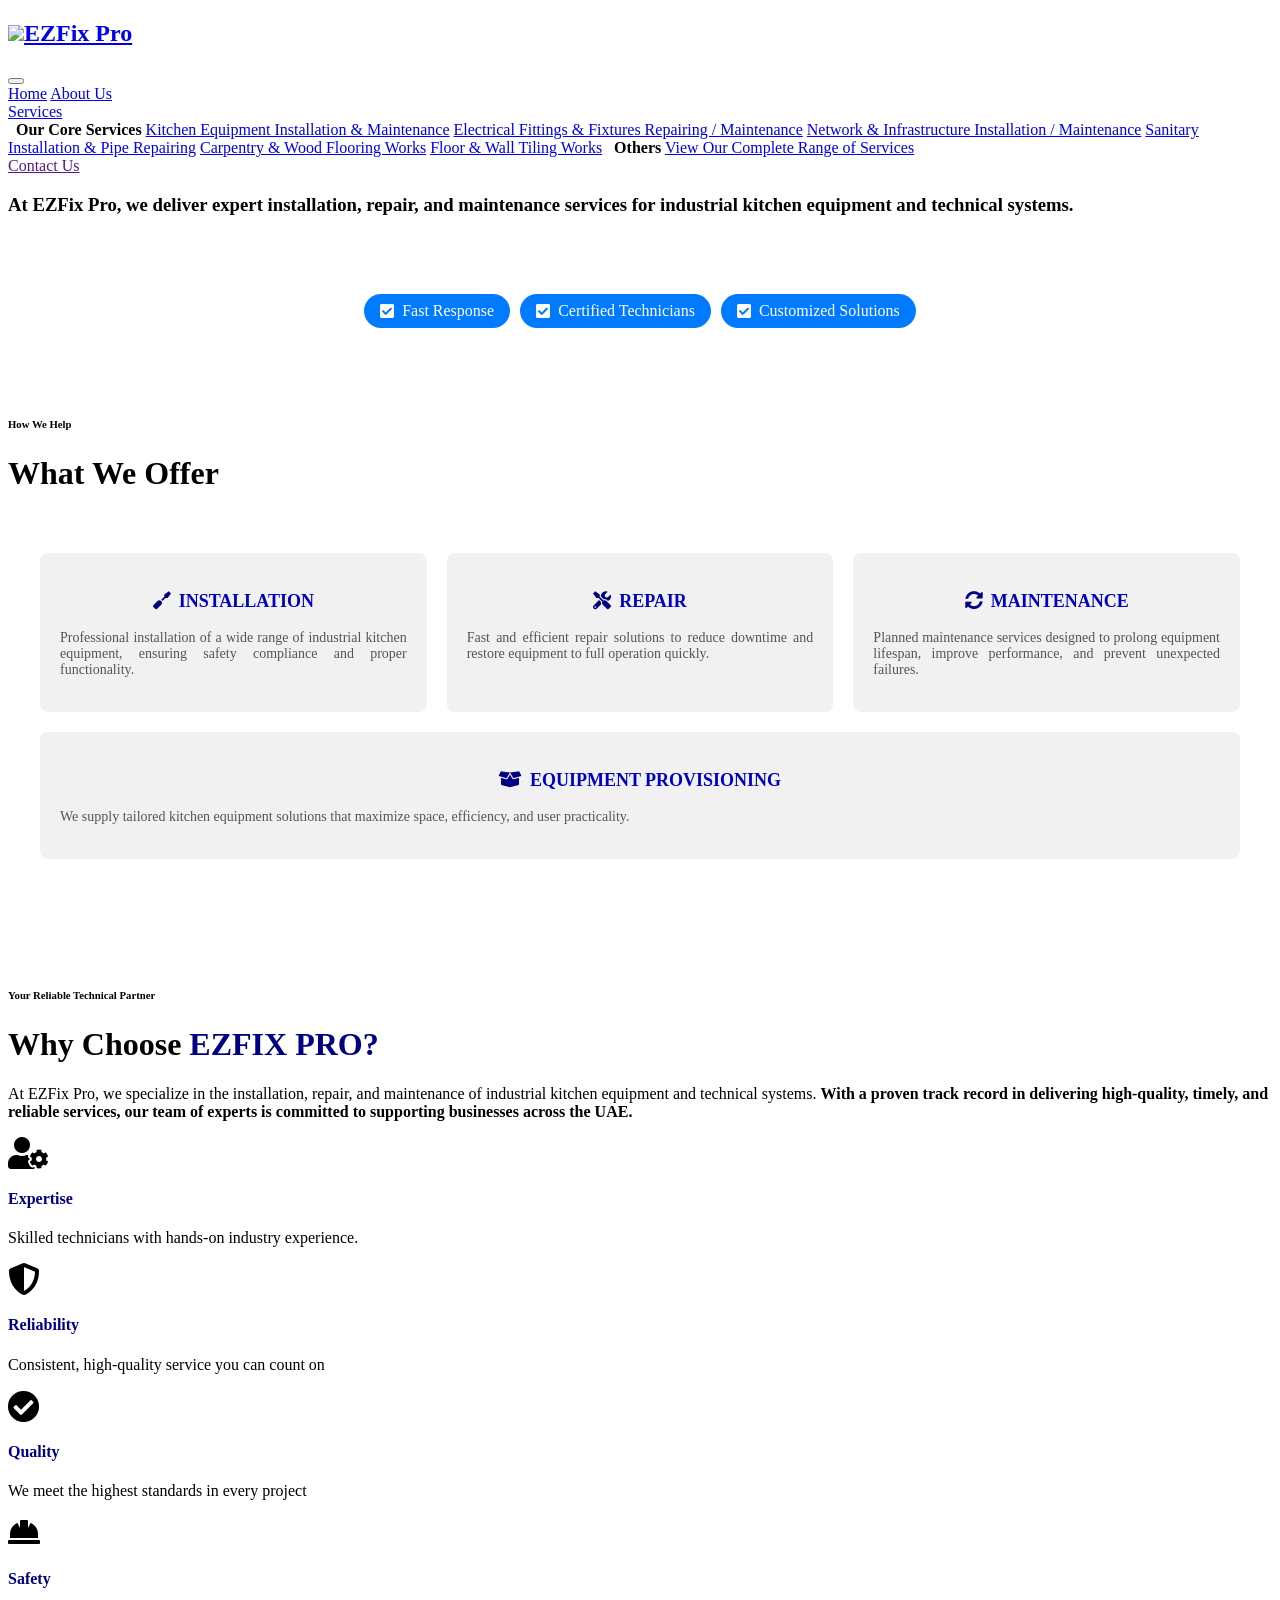
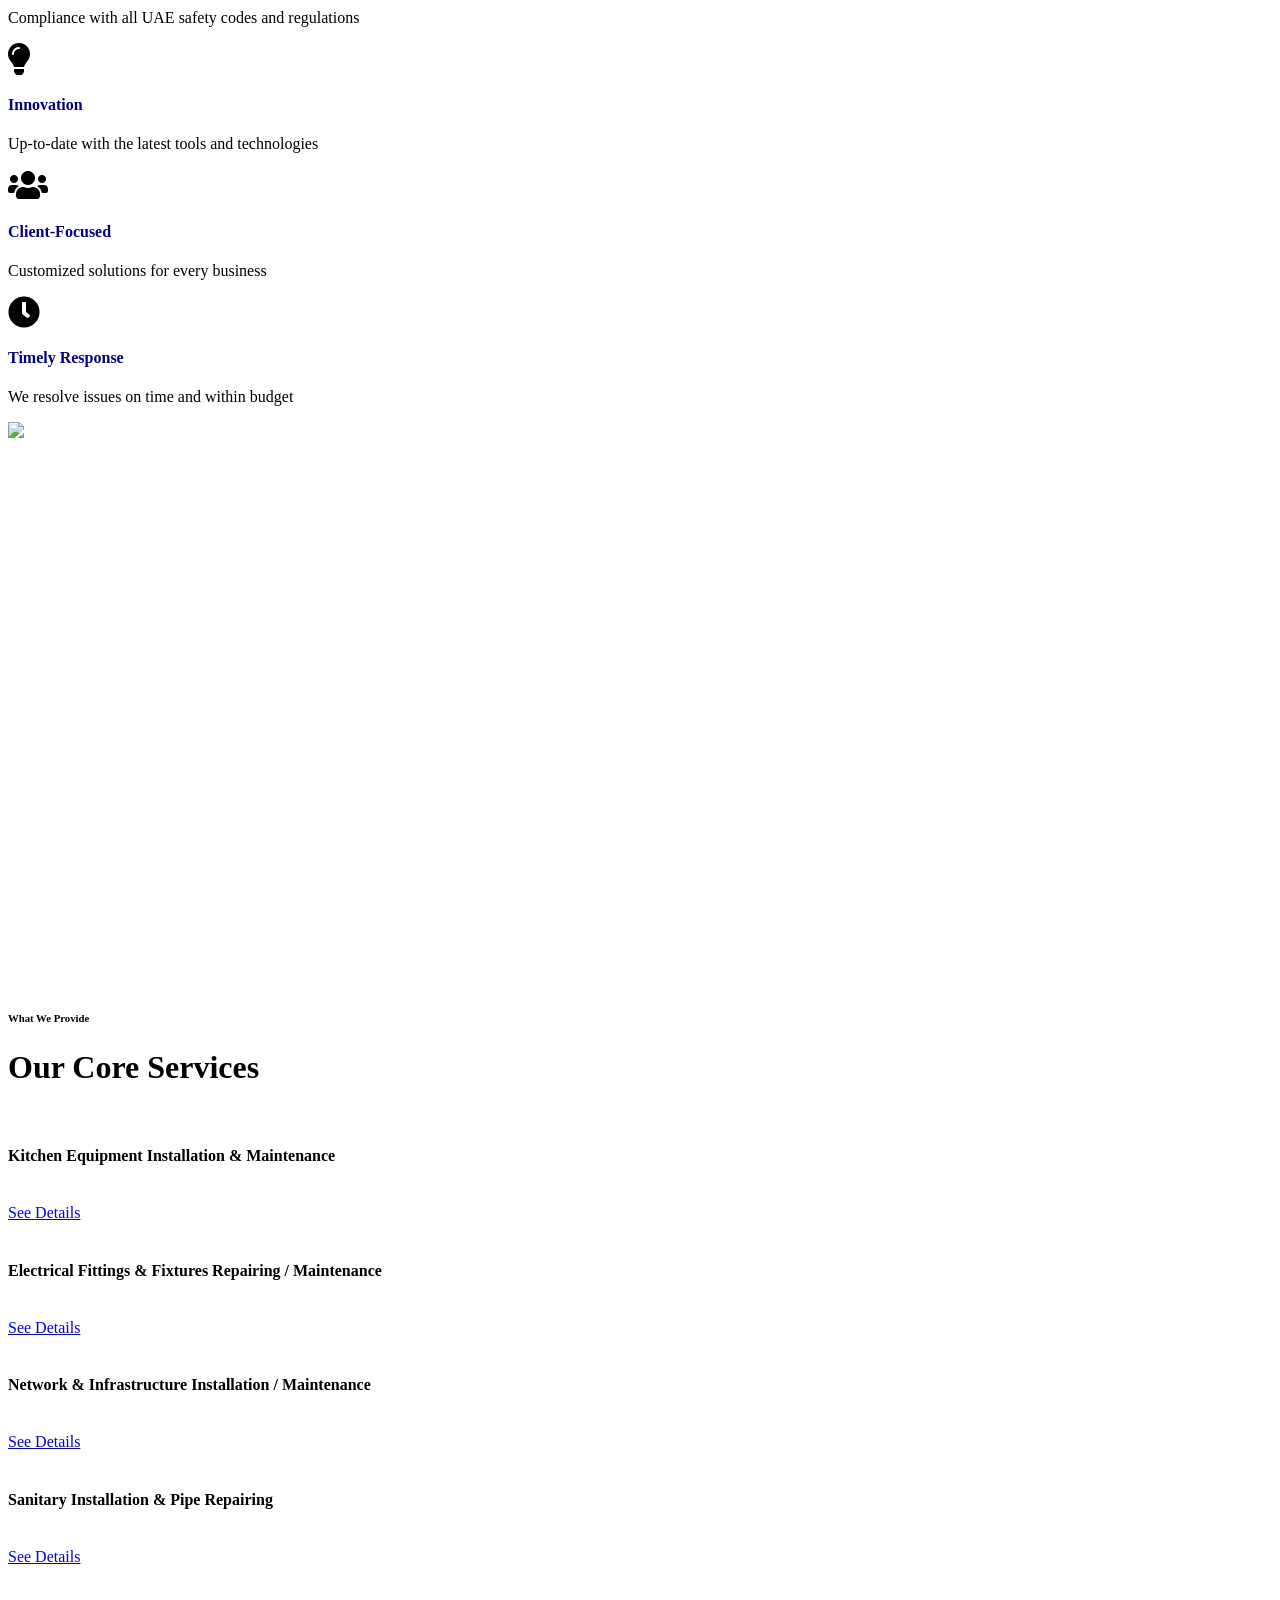
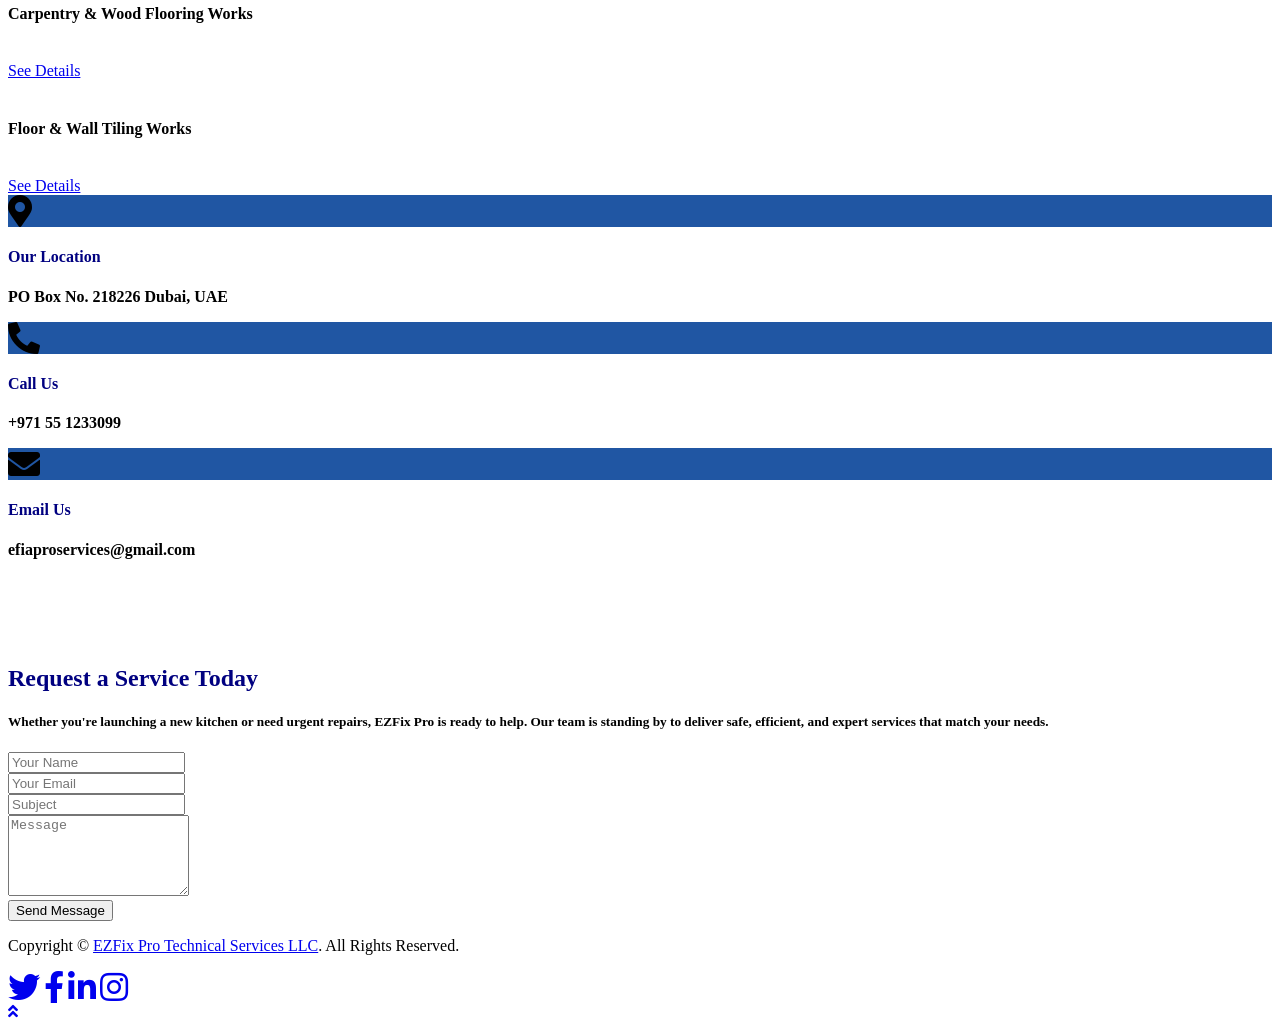
==== index.html @ 6a715186 "Add files via upload" ====
<!DOCTYPE html>
<html lang="en">

<head>
    <link rel="stylesheet" href="https://cdnjs.cloudflare.com/ajax/libs/font-awesome/6.5.0/css/all.min.css">

    <meta charset="utf-8">
    <title>EZFix Pro Technical Services LLC</title>
    <meta content="width=device-width, initial-scale=1.0" name="viewport">
    <meta content="Free HTML Templates" name="keywords">
    <meta content="Free HTML Templates" name="description">

    <!-- Favicon -->
    <link href="img/favicon.ico" rel="icon">

    <!-- Google Web Fonts -->
    <link rel="preconnect" href="https://fonts.gstatic.com">
    <link href="https://fonts.googleapis.com/css2?family=Jost:wght@500;600;700&family=Open+Sans:wght@400;600&display=swap" rel="stylesheet"> 

    <!-- Font Awesome -->
    <link href="https://cdnjs.cloudflare.com/ajax/libs/font-awesome/5.10.0/css/all.min.css" rel="stylesheet">

    <!-- Libraries Stylesheet -->
    <link href="lib/owlcarousel/assets/owl.carousel.min.css" rel="stylesheet">

    <!-- Customized Bootstrap Stylesheet -->
    <link href="css/style.css" rel="stylesheet">
</head>

<body>

   


    <!-- Navbar Start -->
    <div class="container-fluid p-0">
        <nav class="navbar navbar-expand-lg bg-white navbar-light py-3 py-lg-0 px-lg-5">
            <a href="index.html" class="navbar-brand ml-lg-3">
                <h1 class="m-0 text-uppercase text-primary"> <img src="img/logo.png" style="width:100px;"></i>EZFix Pro</h1>
            </a>
            <button type="button" class="navbar-toggler" data-toggle="collapse" data-target="#navbarCollapse">
                <span class="navbar-toggler-icon"></span>
            </button>
            <div class="collapse navbar-collapse justify-content-between px-lg-3" id="navbarCollapse">
                <div class="navbar-nav mx-auto py-0">
                    <a href="index.html" class="nav-item nav-link active">Home</a>
                    <a href="about.html" class="nav-item nav-link active">About Us</a>
                    <div class="nav-item dropdown">
                        <a href="service.html" class="nav-link dropdown-toggle" data-toggle="dropdown">Services</a>
                        <div class="dropdown-menu m-0">
                            <b>&nbsp; Our Core Services</b>
                           <a href="kitchen-maintenance.html" class="dropdown-item">Kitchen Equipment Installation & Maintenance</a>
                            <a href="electrical-maintenance.html" class="dropdown-item">Electrical Fittings & Fixtures Repairing / Maintenance</a>
                            <a href="network-maintenance.html" class="dropdown-item">Network & Infrastructure Installation / Maintenance</a>
                            <a href="sanitary-maintenance.html" class="dropdown-item">Sanitary Installation & Pipe Repairing</a>
                            <a href="carpentry-and-wood.html" class="dropdown-item">Carpentry & Wood Flooring Works</a>
                            <a href="floor-and-wall.html" class="dropdown-item">Floor & Wall Tiling Works</a>
                            <b>&nbsp; Others</b>
                            <a href="other-service.html" class="dropdown-item">View Our Complete Range of Services</a>
                        </div>
                    </div>
                </div>
                <a href="" class="btn btn-primary py-2 px-4 d-none d-lg-block" style="border-radius: 20px;">Contact Us</a>
            </div>
        </nav>
    </div>
    <!-- Navbar End -->


    <!-- Header Start -->
    <div class="jumbotron jumbotron-fluid position-relative overlay-bottom" style="margin-bottom: 90px;">
        <div class="container text-center my-5 py-5">
            <h3 class="text-white mt-4 mb-4" style="text-align: justify;">At EZFix Pro, we deliver expert installation, repair, and maintenance services for industrial kitchen equipment and technical systems.
            </h3>
            <h5 style="color:white; ">Trusted by businesses across the UAE for quality, safety, and efficiency. </h5><br>
            
            
   <!----CHECK BOXES------->             
     <div style="display: flex; flex-wrap: wrap; gap: 10px; justify-content: center;">
  <div style="background-color: #007BFF; color: white; border-radius: 20px; padding: 8px 16px; display: flex; align-items: center;">
    <i class="fa fa-check-square text-white" style="margin-right: 8px;"></i> Fast Response
  </div>

  <div style="background-color: #007BFF; color: white; border-radius: 20px; padding: 8px 16px; display: flex; align-items: center;">
    <i class="fa fa-check-square text-white" style="margin-right: 8px;"></i> Certified Technicians
  </div>

  <div style="background-color: #007BFF; color: white; border-radius: 20px; padding: 8px 16px; display: flex; align-items: center;">
    <i class="fa fa-check-square text-white" style="margin-right: 8px;"></i> Customized Solutions
  </div>
</div>

           
        </div>
    </div>
    <!-- Header End -->


    <div class="row mx-0 justify-content-center pt-5">
        <div class="col-lg-6">
            <div class="section-title text-center position-relative mb-4">
                <h6 class="d-inline-block position-relative text-secondary text-uppercase pb-2">How We Help



                </h6>
                <h1 class="display-4">What We Offer
                </h1>
            </div>
        </div>
    </div>

    <!-- INSERTED STYLE FOR SECTION -->
    
    <style>
        .service-section {
          padding: 40px 20px;
        }
      
        .service-container {
          display: flex;
          flex-wrap: wrap;
          justify-content: space-between;
          gap: 20px;
          max-width: 1200px;
          margin: 0 auto;
        }
      
        .service-card {
          background: #fff;
          border-radius: 8px;
          padding: 20px;
          text-align: center;
          flex: 1 1 calc(100% - 40px); /* 1-column by default */
        }
      
        .service-card img {
          width: 100%;
          height: auto;
          margin-bottom: 15px;
        }
      
        .service-card h3 {
          font-size: 18px;
          color: #333;
        }
      
        .service-card p {
          font-size: 14px;
          color: #555;
        }
      
        /* Medium screens: 2 per row */
        @media (min-width: 600px) {
          .service-card {
            flex: 1 1 calc(50% - 20px);
          }
        }
      
        /* Large screens: 4 per row */
        @media (min-width: 992px) {
          .service-card {
            flex: 1 1 calc(25% - 20px);
          }
        }
      </style>
          <!-- INSERTED STYLE FOR SECTION END -->
      
      <section class="service-section">
        <div class="service-container">
      
          <!-- Card 1 -->
          <div class="service-card" style="background-color: #f1f1f1">
            <h3 style="color:#0000bf"><i class="fas fa-screwdriver" style="margin-right: 8px; color: navy"></i>INSTALLATION</h3>
    
            <p  style="text-align: justify;">Professional installation of a wide range of industrial kitchen equipment, ensuring safety compliance and proper functionality.</p>
          </div>
      
          <!-- Card 2 -->
          <div class="service-card" style="background-color: #f1f1f1">
           
            <h3 style="color:#0000bf"><i class="fas fa-screwdriver-wrench" style="margin-right: 8px; color: navy;"></i>REPAIR</h3>
            <p  style="text-align: justify;">Fast and efficient repair solutions to reduce downtime and restore equipment to full operation quickly.</p>
          </div>
      
          <!-- Card 3 -->
          <div class="service-card" style="background-color: #f1f1f1">
           
            <h3 style="color:#0000bf"><i class="fas fa-sync-alt" style="margin-right: 8px; color: navy;"></i>MAINTENANCE</h3>
            <p  style="text-align: justify;">Planned maintenance services designed to prolong equipment lifespan, improve performance, and prevent unexpected failures.</p>
          </div>
      
          <!-- Card 4 -->
           <div class="service-card" style="background-color: #f1f1f1">
           
            <h3 style="color:#0000bf"><i class="fas fa-box-open" style="margin-right: 8px; color: navy;"></i>EQUIPMENT PROVISIONING</h3>
            <p  style="text-align: justify;">We supply tailored kitchen equipment solutions that maximize space, efficiency, and user practicality.</p>
          </div>
      
        </div>
      </section>
      



    <!-- WHY US -->
    <div class="container-fluid bg-image" style="margin: 90px 0;">
        <div class="container">
            <div class="row">
                <div class="col-lg-7 my-5 pt-5 pb-lg-5">
                    <div class="section-title position-relative mb-4">
                        <h6 class="d-inline-block position-relative text-secondary text-uppercase pb-2">Your Reliable Technical Partner                        </h6>
                        <h1 >Why Choose <span style="color:navy;">EZFIX PRO?</span></h1>
                    </div>
                    <p class="mb-4 pb-2">At EZFix Pro, we specialize in the installation, repair, and maintenance of industrial kitchen equipment and technical systems. <b> With a proven track record in delivering high-quality, timely, and reliable services, our team of experts is committed to supporting businesses across the UAE.</b></p>
                         <!-----WHY CHOOSE US---!-->
                    
                    <div class="d-flex mb-3">
                        <div class="btn-icon bg-primary mr-4">
                            <i class="fa fa-2x fa-user-cog text-white"></i>
                        </div>
                        <div class="mt-n1">
                            <h4 style="color:navy">Expertise</h4>
                            <p>Skilled technicians with hands-on industry experience.</p>
                        </div>
                    </div>
                    
                   
                      <!-----WHY CHOOSE US---!-->
                    
                      <div class="d-flex mb-3">
                        <div class="btn-icon bg-primary mr-4">
                            <i class="fa fa-2x fa-shield-alt text-white"></i>
                        </div>
                        <div class="mt-n1">
                            <h4 style="color:navy">Reliability</h4>
                            <p>Consistent, high-quality service you can count on</p>
                        </div>
                    </div>
                      <!-----WHY CHOOSE US---!-->
                    
                      <div class="d-flex mb-3">
                        <div class="btn-icon bg-primary mr-4">
                            <i class="fa fa-2x fa-check-circle	 text-white"></i>
                        </div>
                        <div class="mt-n1">
                            <h4 style="color:navy">Quality</h4>
                            <p>We meet the highest standards in every project</p>
                        </div>
                    </div>
                    
                      <!-----WHY CHOOSE US---!-->
                    
                      <div class="d-flex mb-3">
                        <div class="btn-icon bg-primary mr-4">
                            <i class="fa fa-2x fa-hard-hat	text-white"></i>
                        </div>
                        <div class="mt-n1">
                            <h4 style="color:navy">Safety</h4>
                            <p>Compliance with all UAE safety codes and regulations</p>
                        </div>
                    </div>
                      <!-----WHY CHOOSE US---!-->
                
                    
                      <div class="d-flex mb-3">
                        <div class="btn-icon bg-primary mr-4">
                            <i class="fa fa-2x fa-lightbulb	 text-white"></i>
                        </div>
                        <div class="mt-n1">
                            <h4 style="color:navy">Innovation</h4>
                            <p>Up-to-date with the latest tools and technologies</p>
                        </div>
                    </div>
                    
                      <!-----WHY CHOOSE US---!-->
                    
                      <div class="d-flex mb-3">
                        <div class="btn-icon bg-primary mr-4">
                            <i class="fa fa-2x fa-users text-white"></i>
                        </div>
                        <div class="mt-n1">
                            <h4 style="color:navy">Client-Focused</h4>
                            <p>Customized solutions for every business</p>
                        </div>
                    </div>
                    
                   
                      <!-----WHY CHOOSE US---!-->
                    
                      <div class="d-flex mb-3">
                        <div class="btn-icon bg-primary mr-4">
                            <i class="fa fa-2x fa-clock text-white"></i>
                        </div>
                        <div class="mt-n1">
                            <h4 style="color:navy">Timely Response</h4>
                            <p>We resolve issues on time and within budget</p>
                        </div>
                    </div>
                    
                   
                   
                  
                </div>
                <div class="col-lg-5" style="min-height: 500px;">
                    <div class="position-relative h-100">
                        <img class="position-absolute w-100 h-100" src="img/feature.jpg" style="object-fit: cover;">
                    </div>
                </div>
            </div>
        </div>
    </div>
    <!-- WHY US END -->




 

    <!-- Courses Start -->
    <div class="container-fluid px-0 py-5">
        <div class="row mx-0 justify-content-center pt-5">
            <div class="col-lg-6">
               <div class="section-title text-center position-relative mb-4">
                <h6 class="d-inline-block position-relative text-secondary text-uppercase pb-2">What We Provide


                </h6>
                    <h1 class="display-4">Our Core Services
                    </h1>
                </div>
            </div>
        </div>
        <div class="owl-carousel courses-carousel">
 <!----WHAT WE OFFER-->
            <div class="courses-item position-relative">
                <img class="img-fluid" src="img/service-kitchen.png" alt="">
                <div class="courses-text">
                    <h4 class="text-center text-white px-3">Kitchen Equipment Installation & Maintenance<br><br></h4>
                   
                    <div class="w-100 bg-white text-center p-4" >
                        <a class="btn btn-primary" href="detail.html">See Details</a>
                    </div>
                </div>
            </div>
 <!----WHAT WE OFFER-->
            <div class="courses-item position-relative">
                <img class="img-fluid" src="img/service-electric.png" alt="">
                <div class="courses-text">
                    <h4 class="text-center text-white px-3">Electrical Fittings & Fixtures Repairing / Maintenance <br><br></h4>
                    
                    <div class="w-100 bg-white text-center p-4" >
                        <a class="btn btn-primary" href="detail.html">See Details</a>
                    </div>
                </div>
            </div>
 <!----WHAT WE OFFER-->
            <div class="courses-item position-relative">
                <img class="img-fluid" src="img/service-network.png" alt="">
                <div class="courses-text">
                    <h4 class="text-center text-white px-3">Network & Infrastructure Installation / Maintenance<br><br></h4>
                    <div class="w-100 bg-white text-center p-4" >
                        <a class="btn btn-primary" href="detail.html">See Details</a>
                    </div>
                </div>
            </div>
 <!----WHAT WE OFFER-->
            <div class="courses-item position-relative">
                <img class="img-fluid" src="img/service-pipe.png" alt="">
                <div class="courses-text">
                    <h4 class="text-center text-white px-3">Sanitary Installation & Pipe Repairing <br><br></h4>
                    <div class="w-100 bg-white text-center p-4" >
                        <a class="btn btn-primary" href="detail.html">See Details</a>
                    </div>
                </div>
            </div>
 <!----WHAT WE OFFER-->
            <div class="courses-item position-relative">
                <img class="img-fluid" src="img/service-wood.png" alt="">
                <div class="courses-text">
                    <h4 class="text-center text-white px-3">Carpentry & Wood Flooring Works <br><br></h4>
                    <div class="w-100 bg-white text-center p-4" >
                        <a class="btn btn-primary" href="detail.html">See Details</a>
                    </div>
                </div>
            </div>
 <!----WHAT WE OFFER-->
            <div class="courses-item position-relative">
                <img class="img-fluid" src="img/service-tiles.png" alt="">
                <div class="courses-text">
                    <h4 class="text-center text-white px-3">Floor & Wall Tiling Works <br><br></h4>
                    <div class="w-100 bg-white text-center p-4" >
                        <a class="btn btn-primary" href="detail.html">See Details</a>
                    </div>
                </div>
            </div>
        </div>

       
    </div>
    <!-- Courses End -->





    <!-- Contact Start -->
    <div class="container-fluid py-5">

        


        <div class="container py-5">

            
            <div class="row align-items-center">
                <div class="col-lg-5 mb-5 mb-lg-0">
                    <div class="bg-light d-flex flex-column justify-content-center px-5" style="height: 450px;">
                        <div class="d-flex align-items-center mb-5">
                            <div class="btn-icon mr-4" style="background-color:#2056a3">
                                <i class="fa fa-2x fa-map-marker-alt text-white"></i>
                            </div>
                            <div class="mt-n1">
                                <h4 style="color:navy">Our Location</h4>
                             
                                  <p class="m-0" style="color:black"><b>PO Box No. 218226 Dubai, UAE</b></p>

                        
                            </div>
                        </div>
                        <div class="d-flex align-items-center mb-5">
                            <div class="btn-icon  mr-4" style="background-color:#2056a3">
                                <i class="fa fa-2x fa-phone-alt text-white"></i>
                            </div>
                            <div class="mt-n1">
                                <h4 style="color:navy">Call Us</h4>
                                <p class="m-0" style="color:black"><b>+971 55 1233099</b></p>
                            </div>
                        </div>
                        <div class="d-flex align-items-center">
                            <div class="btn-icon  mr-4" style="background-color:#2056a3">
                                <i class="fa fa-2x fa-envelope text-white"></i>
                            </div>
                            <div class="mt-n1">
                                <h4 style="color:navy">Email Us</h4>
                                <p class="m-0" style="color:black"><b>efiaproservices@gmail.com</b></p>
                               
                            </div>
                        </div>
                    </div>
                </div>

                    
                

                <div class="col-lg-7">
                    <div class="section-title position-relative mb-4">
                       
                        <h2 style="color:navy">Request a Service Today</h2>
                         <h5>Whether you're launching a new kitchen or need urgent repairs, EZFix Pro is ready to help. Our team is standing by to deliver safe, efficient, and expert services that match your needs.</h5>
                    </div>
                    <div class="contact-form">
                        <form>
                            <div class="row">
                                <div class="col-6 form-group">
                                    <input type="text" class="form-control border-top-0 border-right-0 border-left-0 p-0" placeholder="Your Name" required="required">
                                </div>
                                <div class="col-6 form-group">
                                    <input type="email" class="form-control border-top-0 border-right-0 border-left-0 p-0" placeholder="Your Email" required="required">
                                </div>
                            </div>
                            <div class="form-group">
                                <input type="text" class="form-control border-top-0 border-right-0 border-left-0 p-0" placeholder="Subject" required="required">
                            </div>
                            <div class="form-group">
                                <textarea class="form-control border-top-0 border-right-0 border-left-0 p-0" rows="5" placeholder="Message" required="required"></textarea>
                            </div>
                            <div>
                                <button class="btn btn-primary py-3 px-5" type="submit">Send Message</button>
                            </div>
                        </form>
                    </div>
                </div>
            </div>
        </div>
    </div>
    <!-- Contact End -->

    <div class="container-fluid bg-dark text-white-50 border-top py-4" style="border-color: rgba(256, 256, 256, .1) !important;">
        <div class="container">
            <div class="row">
                <div class="col-md-6 text-center text-md-left mb-3 mb-md-0">
                    <p class="m-0">Copyright &copy; <a class="text-white" href="#">EZFix Pro Technical Services LLC</a>. All Rights Reserved.
                    </p>
                </div>
                <div class="col-md-6 text-center text-md-right">
                
                        <a class="text-white mr-4" href="#"><i class="fab fa-2x fa-twitter"></i></a>
                        <a class="text-white mr-4" href="#"><i class="fab fa-2x fa-facebook-f"></i></a>
                        <a class="text-white mr-4" href="#"><i class="fab fa-2x fa-linkedin-in"></i></a>
                        <a class="text-white" href="#"><i class="fab fa-2x fa-instagram"></i></a>
                    </div>
                </div>
            </div>
        </div>
    </div>
    
    <!-- Back to Top -->
    <a href="#" class="btn btn-lg btn-primary rounded-0 btn-lg-square back-to-top"><i class="fa fa-angle-double-up"></i></a>


    <!-- JavaScript Libraries -->
    <script src="https://code.jquery.com/jquery-3.4.1.min.js"></script>
    <script src="https://stackpath.bootstrapcdn.com/bootstrap/4.4.1/js/bootstrap.bundle.min.js"></script>
    <script src="lib/easing/easing.min.js"></script>
    <script src="lib/waypoints/waypoints.min.js"></script>
    <script src="lib/counterup/counterup.min.js"></script>
    <script src="lib/owlcarousel/owl.carousel.min.js"></script>

    <!-- Template Javascript -->
    <script src="js/main.js"></script>
</body>

</html>
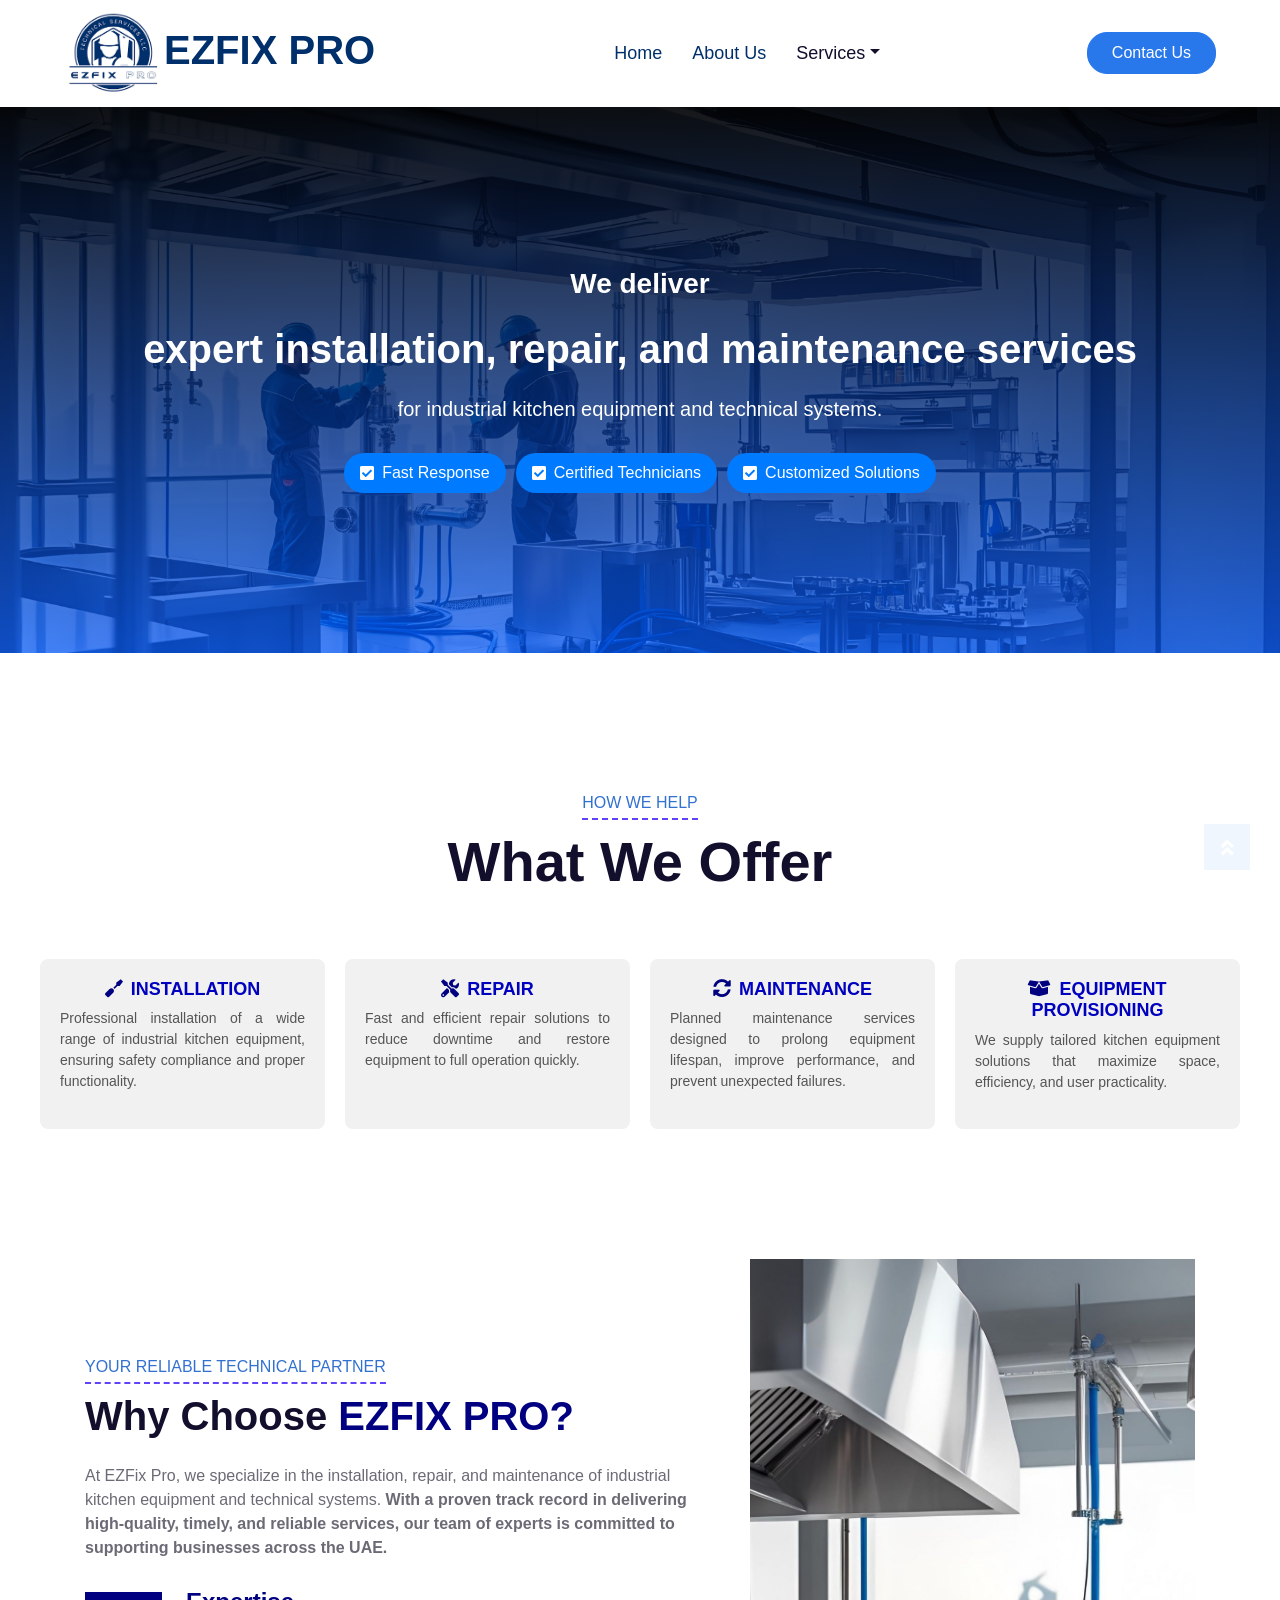
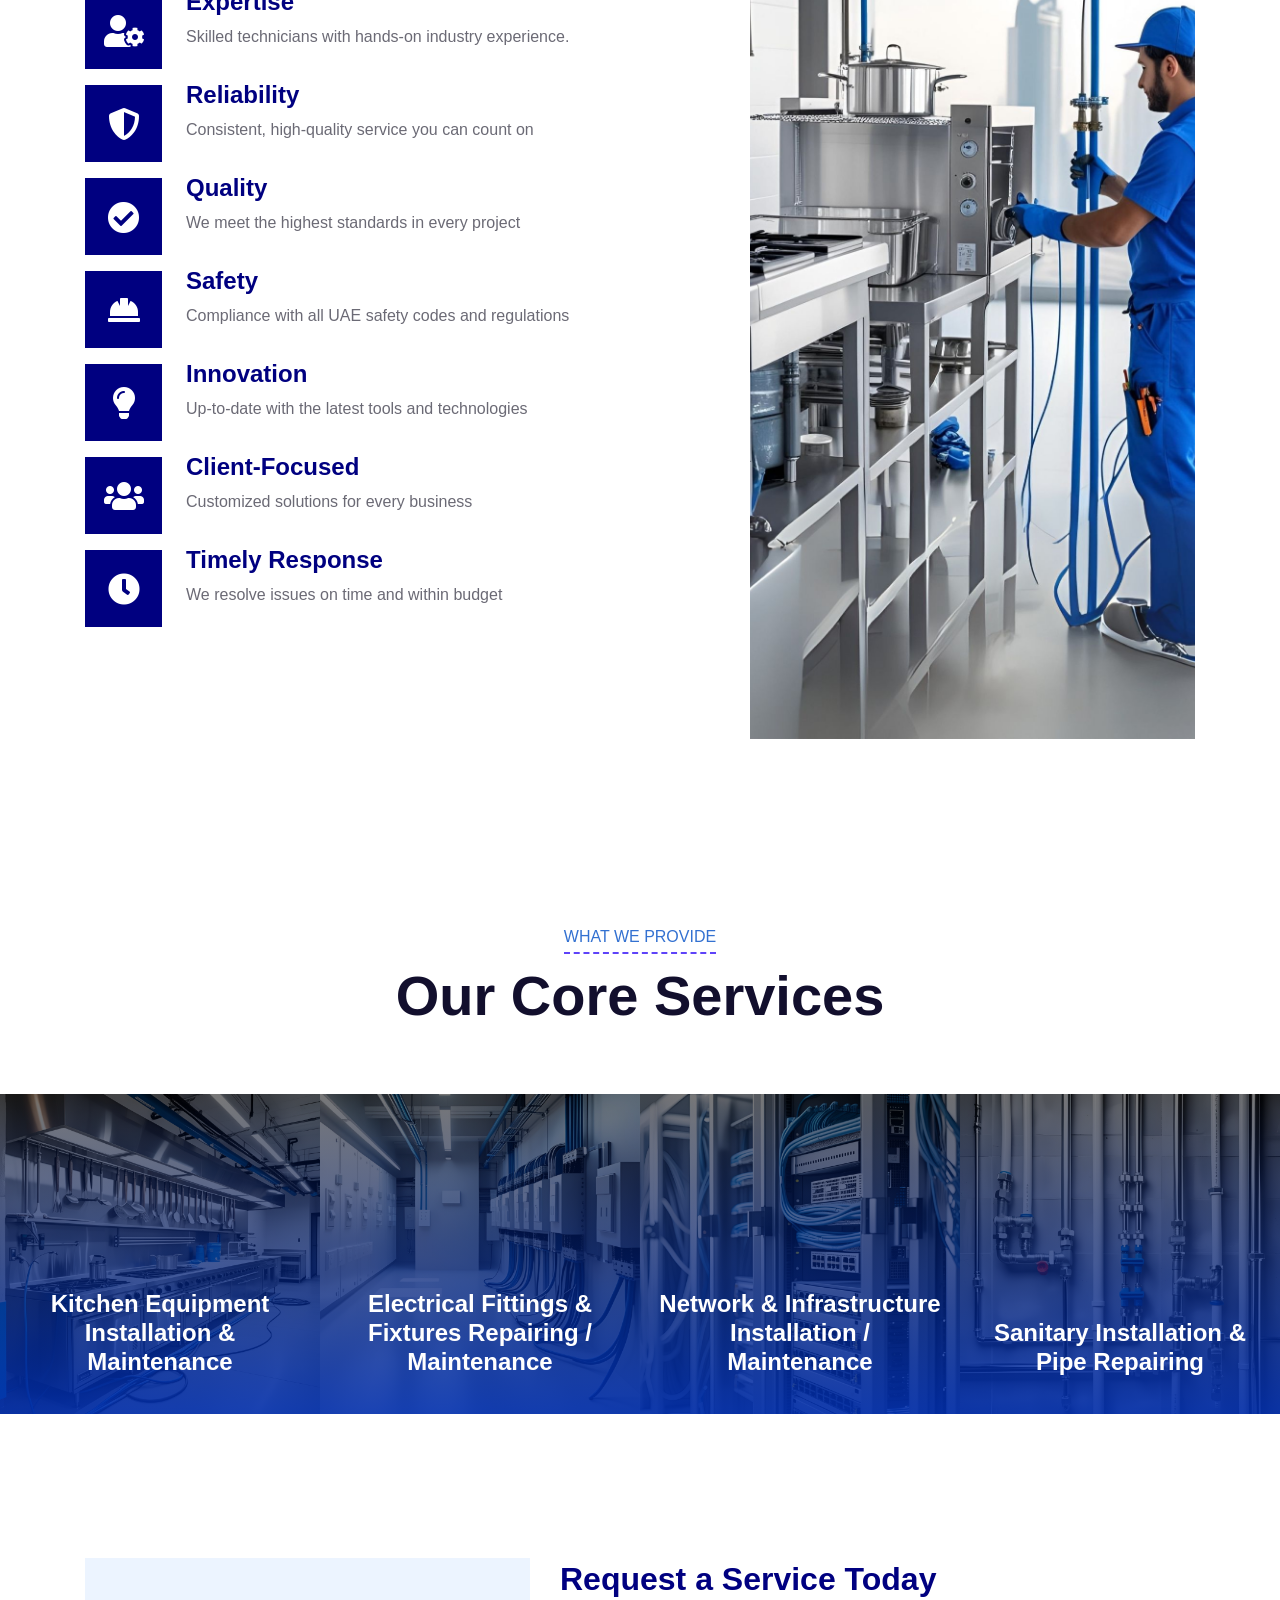
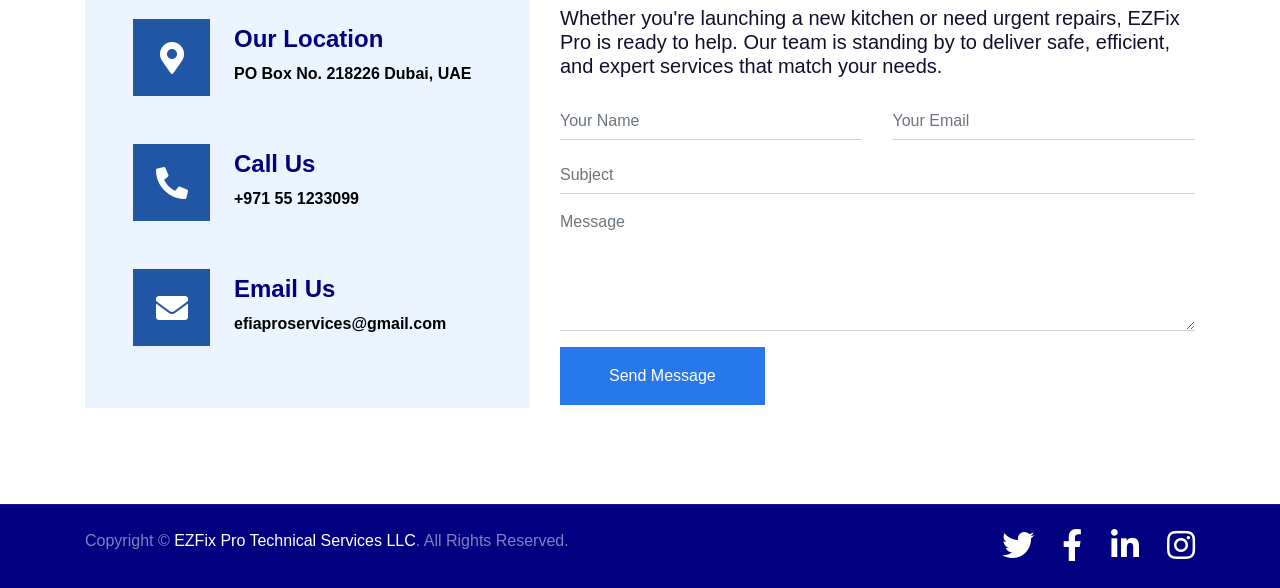
==== commit 53267f27: "Update index.html" ====
--- a/index.html
+++ b/index.html
@@ -68,11 +68,12 @@
 
 
     <!-- Header Start -->
-    <div class="jumbotron jumbotron-fluid position-relative overlay-bottom" style="margin-bottom: 90px;">
+    <div class="jumbotron jumbotron-fluid overlay-bottom" style="margin-bottom: 90px;">
         <div class="container text-center my-5 py-5">
-            <h3 class="text-white mt-4 mb-4" style="text-align: justify;">At EZFix Pro, we deliver expert installation, repair, and maintenance services for industrial kitchen equipment and technical systems.
-            </h3>
-            <h5 style="color:white; ">Trusted by businesses across the UAE for quality, safety, and efficiency. </h5><br>
+            <h3 class="text-white" style="font-family: 'arial';"  >We deliver</h3>
+            <h1 class="text-white mt-4 mb-4"> expert installation, repair, and maintenance services 
+            </h1>
+            <h5 style="color:white; ">for industrial kitchen equipment and technical systems. </h5><br>
             
             
    <!----CHECK BOXES------->             
@@ -521,4 +522,4 @@
     <script src="js/main.js"></script>
 </body>
 
-</html>+</html>
--- a/css/style.css
+++ b/css/style.css
@@ -0,0 +1,9976 @@
+/******* Bootstrap Theming ********/
+/*!
+ * Bootstrap v4.5.3 (https://getbootstrap.com/)
+ * Copyright 2011-2020 The Bootstrap Authors
+ * Copyright 2011-2020 Twitter, Inc.
+ * Licensed under MIT (https://github.com/twbs/bootstrap/blob/main/LICENSE)
+ */
+:root {
+  --blue: #007bff;
+  --indigo: #6610f2;
+  --purple: #6f42c1;
+  --pink: #e83e8c;
+  --red: #dc3545;
+  --orange: #fd7e14;
+  --yellow: #ffc107;
+  --green: #28a745;
+  --teal: #20c997;
+  --cyan: #17a2b8;
+  --white: #fff;
+  --gray: #6c757d;
+  --gray-dark: #343a40;
+  --primary: #2878EB;
+  --secondary: #F14D5D;
+  --success: #28a745;
+  --info: #17a2b8;
+  --warning: #ffc107;
+  --danger: #dc3545;
+  --light: #ECF4FF;
+  --dark: #120F2D;
+  --breakpoint-xs: 0;
+  --breakpoint-sm: 576px;
+  --breakpoint-md: 768px;
+  --breakpoint-lg: 992px;
+  --breakpoint-xl: 1200px;
+  --font-family-sans-serif: -apple-system, BlinkMacSystemFont, "Segoe UI", Roboto, "Helvetica Neue", Arial, "Noto Sans", sans-serif, "Apple Color Emoji", "Segoe UI Emoji", "Segoe UI Symbol", "Noto Color Emoji";
+  --font-family-monospace: SFMono-Regular, Menlo, Monaco, Consolas, "Liberation Mono", "Courier New", monospace;
+}
+
+*,
+*::before,
+*::after {
+  box-sizing: border-box;
+}
+
+html {
+  font-family: sans-serif;
+  line-height: 1.15;
+  -webkit-text-size-adjust: 100%;
+  -webkit-tap-highlight-color: rgba(0, 0, 0, 0);
+}
+
+article, aside, figcaption, figure, footer, header, hgroup, main, nav, section {
+  display: block;
+}
+
+body {
+  margin: 0;
+  font-family: "Open Sans", sans-serif;
+  font-size: 1rem;
+  font-weight: 400;
+  line-height: 1.5;
+  color: #6B6A75;
+  text-align: left;
+  background-color: #FFFFFF;
+}
+
+[tabindex="-1"]:focus:not(:focus-visible) {
+  outline: 0 !important;
+}
+
+hr {
+  box-sizing: content-box;
+  height: 0;
+  overflow: visible;
+}
+
+h1, h2, h3, h4, h5, h6 {
+  margin-top: 0;
+  margin-bottom: 0.5rem;
+}
+
+p {
+  margin-top: 0;
+  margin-bottom: 1rem;
+}
+
+abbr[title],
+abbr[data-original-title] {
+  text-decoration: underline;
+  text-decoration: underline dotted;
+  cursor: help;
+  border-bottom: 0;
+  text-decoration-skip-ink: none;
+}
+
+address {
+  margin-bottom: 1rem;
+  font-style: normal;
+  line-height: inherit;
+}
+
+ol,
+ul,
+dl {
+  margin-top: 0;
+  margin-bottom: 1rem;
+}
+
+ol ol,
+ul ul,
+ol ul,
+ul ol {
+  margin-bottom: 0;
+}
+
+dt {
+  font-weight: 700;
+}
+
+dd {
+  margin-bottom: .5rem;
+  margin-left: 0;
+}
+
+blockquote {
+  margin: 0 0 1rem;
+}
+
+b,
+strong {
+  font-weight: bolder;
+}
+
+small {
+  font-size: 80%;
+}
+
+sub,
+sup {
+  position: relative;
+  font-size: 75%;
+  line-height: 0;
+  vertical-align: baseline;
+}
+
+sub {
+  bottom: -.25em;
+}
+
+sup {
+  top: -.5em;
+}
+
+a {
+  color: #2878EB;
+  text-decoration: none;
+  background-color: transparent;
+}
+
+a:hover {
+  color: #1154b6;
+  text-decoration: underline;
+}
+
+a:not([href]):not([class]) {
+  color: inherit;
+  text-decoration: none;
+}
+
+a:not([href]):not([class]):hover {
+  color: inherit;
+  text-decoration: none;
+}
+
+pre,
+code,
+kbd,
+samp {
+  font-family: SFMono-Regular, Menlo, Monaco, Consolas, "Liberation Mono", "Courier New", monospace;
+  font-size: 1em;
+}
+
+pre {
+  margin-top: 0;
+  margin-bottom: 1rem;
+  overflow: auto;
+  -ms-overflow-style: scrollbar;
+}
+
+figure {
+  margin: 0 0 1rem;
+}
+
+img {
+  vertical-align: middle;
+  border-style: none;
+}
+
+svg {
+  overflow: hidden;
+  vertical-align: middle;
+}
+
+table {
+  border-collapse: collapse;
+}
+
+caption {
+  padding-top: 0.75rem;
+  padding-bottom: 0.75rem;
+  color: #6c757d;
+  text-align: left;
+  caption-side: bottom;
+}
+
+th {
+  text-align: inherit;
+  text-align: -webkit-match-parent;
+}
+
+label {
+  display: inline-block;
+  margin-bottom: 0.5rem;
+}
+
+button {
+  border-radius: 0;
+}
+
+button:focus {
+  outline: 1px dotted;
+  outline: 5px auto -webkit-focus-ring-color;
+}
+
+input,
+button,
+select,
+optgroup,
+textarea {
+  margin: 0;
+  font-family: inherit;
+  font-size: inherit;
+  line-height: inherit;
+}
+
+button,
+input {
+  overflow: visible;
+}
+
+button,
+select {
+  text-transform: none;
+}
+
+[role="button"] {
+  cursor: pointer;
+}
+
+select {
+  word-wrap: normal;
+}
+
+button,
+[type="button"],
+[type="reset"],
+[type="submit"] {
+  -webkit-appearance: button;
+}
+
+button:not(:disabled),
+[type="button"]:not(:disabled),
+[type="reset"]:not(:disabled),
+[type="submit"]:not(:disabled) {
+  cursor: pointer;
+}
+
+button::-moz-focus-inner,
+[type="button"]::-moz-focus-inner,
+[type="reset"]::-moz-focus-inner,
+[type="submit"]::-moz-focus-inner {
+  padding: 0;
+  border-style: none;
+}
+
+input[type="radio"],
+input[type="checkbox"] {
+  box-sizing: border-box;
+  padding: 0;
+}
+
+textarea {
+  overflow: auto;
+  resize: vertical;
+}
+
+fieldset {
+  min-width: 0;
+  padding: 0;
+  margin: 0;
+  border: 0;
+}
+
+legend {
+  display: block;
+  width: 100%;
+  max-width: 100%;
+  padding: 0;
+  margin-bottom: .5rem;
+  font-size: 1.5rem;
+  line-height: inherit;
+  color: inherit;
+  white-space: normal;
+}
+
+@media (max-width: 1200px) {
+  legend {
+    font-size: calc(1.275rem + 0.3vw) ;
+  }
+}
+
+progress {
+  vertical-align: baseline;
+}
+
+[type="number"]::-webkit-inner-spin-button,
+[type="number"]::-webkit-outer-spin-button {
+  height: auto;
+}
+
+[type="search"] {
+  outline-offset: -2px;
+  -webkit-appearance: none;
+}
+
+[type="search"]::-webkit-search-decoration {
+  -webkit-appearance: none;
+}
+
+::-webkit-file-upload-button {
+  font: inherit;
+  -webkit-appearance: button;
+}
+
+output {
+  display: inline-block;
+}
+
+summary {
+  display: list-item;
+  cursor: pointer;
+}
+
+template {
+  display: none;
+}
+
+[hidden] {
+  display: none !important;
+}
+
+h1, h2, h3, h4, h5, h6,
+.h1, .h2, .h3, .h4, .h5, .h6 {
+  margin-bottom: 0.5rem;
+  font-family: "Jost", sans-serif;
+  font-weight: 500;
+  line-height: 1.2;
+  color: #120F2D;
+}
+
+h1, .h1 {
+  font-size: 2.5rem;
+}
+
+@media (max-width: 1200px) {
+  h1, .h1 {
+    font-size: calc(1.375rem + 1.5vw) ;
+  }
+}
+
+h2, .h2 {
+  font-size: 2rem;
+}
+
+@media (max-width: 1200px) {
+  h2, .h2 {
+    font-size: calc(1.325rem + 0.9vw) ;
+  }
+}
+
+h3, .h3 {
+  font-size: 1.75rem;
+}
+
+@media (max-width: 1200px) {
+  h3, .h3 {
+    font-size: calc(1.3rem + 0.6vw) ;
+  }
+}
+
+h4, .h4 {
+  font-size: 1.5rem;
+}
+
+@media (max-width: 1200px) {
+  h4, .h4 {
+    font-size: calc(1.275rem + 0.3vw) ;
+  }
+}
+
+h5, .h5 {
+  font-size: 1.25rem;
+}
+
+h6, .h6 {
+  font-size: 1rem;
+}
+
+.lead {
+  font-size: 1.25rem;
+  font-weight: 300;
+}
+
+.display-1 {
+  font-size: 6rem;
+  font-weight: 300;
+  line-height: 1.2;
+}
+
+@media (max-width: 1200px) {
+  .display-1 {
+    font-size: calc(1.725rem + 5.7vw) ;
+  }
+}
+
+.display-2 {
+  font-size: 5.5rem;
+  font-weight: 300;
+  line-height: 1.2;
+}
+
+@media (max-width: 1200px) {
+  .display-2 {
+    font-size: calc(1.675rem + 5.1vw) ;
+  }
+}
+
+.display-3 {
+  font-size: 4.5rem;
+  font-weight: 300;
+  line-height: 1.2;
+}
+
+@media (max-width: 1200px) {
+  .display-3 {
+    font-size: calc(1.575rem + 3.9vw) ;
+  }
+}
+
+.display-4 {
+  font-size: 3.5rem;
+  font-weight: 300;
+  line-height: 1.2;
+}
+
+@media (max-width: 1200px) {
+  .display-4 {
+    font-size: calc(1.475rem + 2.7vw) ;
+  }
+}
+
+hr {
+  margin-top: 1rem;
+  margin-bottom: 1rem;
+  border: 0;
+  border-top: 1px solid rgba(0, 0, 0, 0.1);
+}
+
+small,
+.small {
+  font-size: 80%;
+  font-weight: 400;
+}
+
+mark,
+.mark {
+  padding: 0.2em;
+  background-color: #fcf8e3;
+}
+
+.list-unstyled {
+  padding-left: 0;
+  list-style: none;
+}
+
+.list-inline {
+  padding-left: 0;
+  list-style: none;
+}
+
+.list-inline-item {
+  display: inline-block;
+}
+
+.list-inline-item:not(:last-child) {
+  margin-right: 0.5rem;
+}
+
+.initialism {
+  font-size: 90%;
+  text-transform: uppercase;
+}
+
+.blockquote {
+  margin-bottom: 1rem;
+  font-size: 1.25rem;
+}
+
+.blockquote-footer {
+  display: block;
+  font-size: 80%;
+  color: #6c757d;
+}
+
+.blockquote-footer::before {
+  content: "\2014\00A0";
+}
+
+.img-fluid {
+  max-width: 100%;
+  height: auto;
+}
+
+.img-thumbnail {
+  padding: 0.25rem;
+  background-color: #FFFFFF;
+  border: 1px solid #dee2e6;
+  border-radius: false;
+  max-width: 100%;
+  height: auto;
+}
+
+.figure {
+  display: inline-block;
+}
+
+.figure-img {
+  margin-bottom: 0.5rem;
+  line-height: 1;
+}
+
+.figure-caption {
+  font-size: 90%;
+  color: #6c757d;
+}
+
+code {
+  font-size: 87.5%;
+  color: #e83e8c;
+  word-wrap: break-word;
+}
+
+a > code {
+  color: inherit;
+}
+
+kbd {
+  padding: 0.2rem 0.4rem;
+  font-size: 87.5%;
+  color: #fff;
+  background-color: #212529;
+  border-radius: 0.2rem;
+}
+
+kbd kbd {
+  padding: 0;
+  font-size: 100%;
+  font-weight: 700;
+}
+
+pre {
+  display: block;
+  font-size: 87.5%;
+  color: #212529;
+}
+
+pre code {
+  font-size: inherit;
+  color: inherit;
+  word-break: normal;
+}
+
+.pre-scrollable {
+  max-height: 340px;
+  overflow-y: scroll;
+}
+
+.container,
+.container-fluid,
+.container-sm,
+.container-md,
+.container-lg,
+.container-xl {
+  width: 100%;
+  padding-right: 15px;
+  padding-left: 15px;
+  margin-right: auto;
+  margin-left: auto;
+}
+
+@media (min-width: 576px) {
+  .container, .container-sm {
+    max-width: 540px;
+  }
+}
+
+@media (min-width: 768px) {
+  .container, .container-sm, .container-md {
+    max-width: 720px;
+  }
+}
+
+@media (min-width: 992px) {
+  .container, .container-sm, .container-md, .container-lg {
+    max-width: 960px;
+  }
+}
+
+@media (min-width: 1200px) {
+  .container, .container-sm, .container-md, .container-lg, .container-xl {
+    max-width: 1140px;
+  }
+}
+
+.row {
+  display: flex;
+  flex-wrap: wrap;
+  margin-right: -15px;
+  margin-left: -15px;
+}
+
+.no-gutters {
+  margin-right: 0;
+  margin-left: 0;
+}
+
+.no-gutters > .col,
+.no-gutters > [class*="col-"] {
+  padding-right: 0;
+  padding-left: 0;
+}
+
+.col-1, .col-2, .col-3, .col-4, .col-5, .col-6, .col-7, .col-8, .col-9, .col-10, .col-11, .col-12, .col,
+.col-auto, .col-sm-1, .col-sm-2, .col-sm-3, .col-sm-4, .col-sm-5, .col-sm-6, .col-sm-7, .col-sm-8, .col-sm-9, .col-sm-10, .col-sm-11, .col-sm-12, .col-sm,
+.col-sm-auto, .col-md-1, .col-md-2, .col-md-3, .col-md-4, .col-md-5, .col-md-6, .col-md-7, .col-md-8, .col-md-9, .col-md-10, .col-md-11, .col-md-12, .col-md,
+.col-md-auto, .col-lg-1, .col-lg-2, .col-lg-3, .col-lg-4, .col-lg-5, .col-lg-6, .col-lg-7, .col-lg-8, .col-lg-9, .col-lg-10, .col-lg-11, .col-lg-12, .col-lg,
+.col-lg-auto, .col-xl-1, .col-xl-2, .col-xl-3, .col-xl-4, .col-xl-5, .col-xl-6, .col-xl-7, .col-xl-8, .col-xl-9, .col-xl-10, .col-xl-11, .col-xl-12, .col-xl,
+.col-xl-auto {
+  position: relative;
+  width: 100%;
+  padding-right: 15px;
+  padding-left: 15px;
+}
+
+.col {
+  flex-basis: 0;
+  flex-grow: 1;
+  max-width: 100%;
+}
+
+.row-cols-1 > * {
+  flex: 0 0 100%;
+  max-width: 100%;
+}
+
+.row-cols-2 > * {
+  flex: 0 0 50%;
+  max-width: 50%;
+}
+
+.row-cols-3 > * {
+  flex: 0 0 33.33333%;
+  max-width: 33.33333%;
+}
+
+.row-cols-4 > * {
+  flex: 0 0 25%;
+  max-width: 25%;
+}
+
+.row-cols-5 > * {
+  flex: 0 0 20%;
+  max-width: 20%;
+}
+
+.row-cols-6 > * {
+  flex: 0 0 16.66667%;
+  max-width: 16.66667%;
+}
+
+.col-auto {
+  flex: 0 0 auto;
+  width: auto;
+  max-width: 100%;
+}
+
+.col-1 {
+  flex: 0 0 8.33333%;
+  max-width: 8.33333%;
+}
+
+.col-2 {
+  flex: 0 0 16.66667%;
+  max-width: 16.66667%;
+}
+
+.col-3 {
+  flex: 0 0 25%;
+  max-width: 25%;
+}
+
+.col-4 {
+  flex: 0 0 33.33333%;
+  max-width: 33.33333%;
+}
+
+.col-5 {
+  flex: 0 0 41.66667%;
+  max-width: 41.66667%;
+}
+
+.col-6 {
+  flex: 0 0 50%;
+  max-width: 50%;
+}
+
+.col-7 {
+  flex: 0 0 58.33333%;
+  max-width: 58.33333%;
+}
+
+.col-8 {
+  flex: 0 0 66.66667%;
+  max-width: 66.66667%;
+}
+
+.col-9 {
+  flex: 0 0 75%;
+  max-width: 75%;
+}
+
+.col-10 {
+  flex: 0 0 83.33333%;
+  max-width: 83.33333%;
+}
+
+.col-11 {
+  flex: 0 0 91.66667%;
+  max-width: 91.66667%;
+}
+
+.col-12 {
+  flex: 0 0 100%;
+  max-width: 100%;
+}
+
+.order-first {
+  order: -1;
+}
+
+.order-last {
+  order: 13;
+}
+
+.order-0 {
+  order: 0;
+}
+
+.order-1 {
+  order: 1;
+}
+
+.order-2 {
+  order: 2;
+}
+
+.order-3 {
+  order: 3;
+}
+
+.order-4 {
+  order: 4;
+}
+
+.order-5 {
+  order: 5;
+}
+
+.order-6 {
+  order: 6;
+}
+
+.order-7 {
+  order: 7;
+}
+
+.order-8 {
+  order: 8;
+}
+
+.order-9 {
+  order: 9;
+}
+
+.order-10 {
+  order: 10;
+}
+
+.order-11 {
+  order: 11;
+}
+
+.order-12 {
+  order: 12;
+}
+
+.offset-1 {
+  margin-left: 8.33333%;
+}
+
+.offset-2 {
+  margin-left: 16.66667%;
+}
+
+.offset-3 {
+  margin-left: 25%;
+}
+
+.offset-4 {
+  margin-left: 33.33333%;
+}
+
+.offset-5 {
+  margin-left: 41.66667%;
+}
+
+.offset-6 {
+  margin-left: 50%;
+}
+
+.offset-7 {
+  margin-left: 58.33333%;
+}
+
+.offset-8 {
+  margin-left: 66.66667%;
+}
+
+.offset-9 {
+  margin-left: 75%;
+}
+
+.offset-10 {
+  margin-left: 83.33333%;
+}
+
+.offset-11 {
+  margin-left: 91.66667%;
+}
+
+@media (min-width: 576px) {
+  .col-sm {
+    flex-basis: 0;
+    flex-grow: 1;
+    max-width: 100%;
+  }
+  .row-cols-sm-1 > * {
+    flex: 0 0 100%;
+    max-width: 100%;
+  }
+  .row-cols-sm-2 > * {
+    flex: 0 0 50%;
+    max-width: 50%;
+  }
+  .row-cols-sm-3 > * {
+    flex: 0 0 33.33333%;
+    max-width: 33.33333%;
+  }
+  .row-cols-sm-4 > * {
+    flex: 0 0 25%;
+    max-width: 25%;
+  }
+  .row-cols-sm-5 > * {
+    flex: 0 0 20%;
+    max-width: 20%;
+  }
+  .row-cols-sm-6 > * {
+    flex: 0 0 16.66667%;
+    max-width: 16.66667%;
+  }
+  .col-sm-auto {
+    flex: 0 0 auto;
+    width: auto;
+    max-width: 100%;
+  }
+  .col-sm-1 {
+    flex: 0 0 8.33333%;
+    max-width: 8.33333%;
+  }
+  .col-sm-2 {
+    flex: 0 0 16.66667%;
+    max-width: 16.66667%;
+  }
+  .col-sm-3 {
+    flex: 0 0 25%;
+    max-width: 25%;
+  }
+  .col-sm-4 {
+    flex: 0 0 33.33333%;
+    max-width: 33.33333%;
+  }
+  .col-sm-5 {
+    flex: 0 0 41.66667%;
+    max-width: 41.66667%;
+  }
+  .col-sm-6 {
+    flex: 0 0 50%;
+    max-width: 50%;
+  }
+  .col-sm-7 {
+    flex: 0 0 58.33333%;
+    max-width: 58.33333%;
+  }
+  .col-sm-8 {
+    flex: 0 0 66.66667%;
+    max-width: 66.66667%;
+  }
+  .col-sm-9 {
+    flex: 0 0 75%;
+    max-width: 75%;
+  }
+  .col-sm-10 {
+    flex: 0 0 83.33333%;
+    max-width: 83.33333%;
+  }
+  .col-sm-11 {
+    flex: 0 0 91.66667%;
+    max-width: 91.66667%;
+  }
+  .col-sm-12 {
+    flex: 0 0 100%;
+    max-width: 100%;
+  }
+  .order-sm-first {
+    order: -1;
+  }
+  .order-sm-last {
+    order: 13;
+  }
+  .order-sm-0 {
+    order: 0;
+  }
+  .order-sm-1 {
+    order: 1;
+  }
+  .order-sm-2 {
+    order: 2;
+  }
+  .order-sm-3 {
+    order: 3;
+  }
+  .order-sm-4 {
+    order: 4;
+  }
+  .order-sm-5 {
+    order: 5;
+  }
+  .order-sm-6 {
+    order: 6;
+  }
+  .order-sm-7 {
+    order: 7;
+  }
+  .order-sm-8 {
+    order: 8;
+  }
+  .order-sm-9 {
+    order: 9;
+  }
+  .order-sm-10 {
+    order: 10;
+  }
+  .order-sm-11 {
+    order: 11;
+  }
+  .order-sm-12 {
+    order: 12;
+  }
+  .offset-sm-0 {
+    margin-left: 0;
+  }
+  .offset-sm-1 {
+    margin-left: 8.33333%;
+  }
+  .offset-sm-2 {
+    margin-left: 16.66667%;
+  }
+  .offset-sm-3 {
+    margin-left: 25%;
+  }
+  .offset-sm-4 {
+    margin-left: 33.33333%;
+  }
+  .offset-sm-5 {
+    margin-left: 41.66667%;
+  }
+  .offset-sm-6 {
+    margin-left: 50%;
+  }
+  .offset-sm-7 {
+    margin-left: 58.33333%;
+  }
+  .offset-sm-8 {
+    margin-left: 66.66667%;
+  }
+  .offset-sm-9 {
+    margin-left: 75%;
+  }
+  .offset-sm-10 {
+    margin-left: 83.33333%;
+  }
+  .offset-sm-11 {
+    margin-left: 91.66667%;
+  }
+}
+
+@media (min-width: 768px) {
+  .col-md {
+    flex-basis: 0;
+    flex-grow: 1;
+    max-width: 100%;
+  }
+  .row-cols-md-1 > * {
+    flex: 0 0 100%;
+    max-width: 100%;
+  }
+  .row-cols-md-2 > * {
+    flex: 0 0 50%;
+    max-width: 50%;
+  }
+  .row-cols-md-3 > * {
+    flex: 0 0 33.33333%;
+    max-width: 33.33333%;
+  }
+  .row-cols-md-4 > * {
+    flex: 0 0 25%;
+    max-width: 25%;
+  }
+  .row-cols-md-5 > * {
+    flex: 0 0 20%;
+    max-width: 20%;
+  }
+  .row-cols-md-6 > * {
+    flex: 0 0 16.66667%;
+    max-width: 16.66667%;
+  }
+  .col-md-auto {
+    flex: 0 0 auto;
+    width: auto;
+    max-width: 100%;
+  }
+  .col-md-1 {
+    flex: 0 0 8.33333%;
+    max-width: 8.33333%;
+  }
+  .col-md-2 {
+    flex: 0 0 16.66667%;
+    max-width: 16.66667%;
+  }
+  .col-md-3 {
+    flex: 0 0 25%;
+    max-width: 25%;
+  }
+  .col-md-4 {
+    flex: 0 0 33.33333%;
+    max-width: 33.33333%;
+  }
+  .col-md-5 {
+    flex: 0 0 41.66667%;
+    max-width: 41.66667%;
+  }
+  .col-md-6 {
+    flex: 0 0 50%;
+    max-width: 50%;
+  }
+  .col-md-7 {
+    flex: 0 0 58.33333%;
+    max-width: 58.33333%;
+  }
+  .col-md-8 {
+    flex: 0 0 66.66667%;
+    max-width: 66.66667%;
+  }
+  .col-md-9 {
+    flex: 0 0 75%;
+    max-width: 75%;
+  }
+  .col-md-10 {
+    flex: 0 0 83.33333%;
+    max-width: 83.33333%;
+  }
+  .col-md-11 {
+    flex: 0 0 91.66667%;
+    max-width: 91.66667%;
+  }
+  .col-md-12 {
+    flex: 0 0 100%;
+    max-width: 100%;
+  }
+  .order-md-first {
+    order: -1;
+  }
+  .order-md-last {
+    order: 13;
+  }
+  .order-md-0 {
+    order: 0;
+  }
+  .order-md-1 {
+    order: 1;
+  }
+  .order-md-2 {
+    order: 2;
+  }
+  .order-md-3 {
+    order: 3;
+  }
+  .order-md-4 {
+    order: 4;
+  }
+  .order-md-5 {
+    order: 5;
+  }
+  .order-md-6 {
+    order: 6;
+  }
+  .order-md-7 {
+    order: 7;
+  }
+  .order-md-8 {
+    order: 8;
+  }
+  .order-md-9 {
+    order: 9;
+  }
+  .order-md-10 {
+    order: 10;
+  }
+  .order-md-11 {
+    order: 11;
+  }
+  .order-md-12 {
+    order: 12;
+  }
+  .offset-md-0 {
+    margin-left: 0;
+  }
+  .offset-md-1 {
+    margin-left: 8.33333%;
+  }
+  .offset-md-2 {
+    margin-left: 16.66667%;
+  }
+  .offset-md-3 {
+    margin-left: 25%;
+  }
+  .offset-md-4 {
+    margin-left: 33.33333%;
+  }
+  .offset-md-5 {
+    margin-left: 41.66667%;
+  }
+  .offset-md-6 {
+    margin-left: 50%;
+  }
+  .offset-md-7 {
+    margin-left: 58.33333%;
+  }
+  .offset-md-8 {
+    margin-left: 66.66667%;
+  }
+  .offset-md-9 {
+    margin-left: 75%;
+  }
+  .offset-md-10 {
+    margin-left: 83.33333%;
+  }
+  .offset-md-11 {
+    margin-left: 91.66667%;
+  }
+}
+
+@media (min-width: 992px) {
+  .col-lg {
+    flex-basis: 0;
+    flex-grow: 1;
+    max-width: 100%;
+  }
+  .row-cols-lg-1 > * {
+    flex: 0 0 100%;
+    max-width: 100%;
+  }
+  .row-cols-lg-2 > * {
+    flex: 0 0 50%;
+    max-width: 50%;
+  }
+  .row-cols-lg-3 > * {
+    flex: 0 0 33.33333%;
+    max-width: 33.33333%;
+  }
+  .row-cols-lg-4 > * {
+    flex: 0 0 25%;
+    max-width: 25%;
+  }
+  .row-cols-lg-5 > * {
+    flex: 0 0 20%;
+    max-width: 20%;
+  }
+  .row-cols-lg-6 > * {
+    flex: 0 0 16.66667%;
+    max-width: 16.66667%;
+  }
+  .col-lg-auto {
+    flex: 0 0 auto;
+    width: auto;
+    max-width: 100%;
+  }
+  .col-lg-1 {
+    flex: 0 0 8.33333%;
+    max-width: 8.33333%;
+  }
+  .col-lg-2 {
+    flex: 0 0 16.66667%;
+    max-width: 16.66667%;
+  }
+  .col-lg-3 {
+    flex: 0 0 25%;
+    max-width: 25%;
+  }
+  .col-lg-4 {
+    flex: 0 0 33.33333%;
+    max-width: 33.33333%;
+  }
+  .col-lg-5 {
+    flex: 0 0 41.66667%;
+    max-width: 41.66667%;
+  }
+  .col-lg-6 {
+    flex: 0 0 50%;
+    max-width: 50%;
+  }
+  .col-lg-7 {
+    flex: 0 0 58.33333%;
+    max-width: 58.33333%;
+  }
+  .col-lg-8 {
+    flex: 0 0 66.66667%;
+    max-width: 66.66667%;
+  }
+  .col-lg-9 {
+    flex: 0 0 75%;
+    max-width: 75%;
+  }
+  .col-lg-10 {
+    flex: 0 0 83.33333%;
+    max-width: 83.33333%;
+  }
+  .col-lg-11 {
+    flex: 0 0 91.66667%;
+    max-width: 91.66667%;
+  }
+  .col-lg-12 {
+    flex: 0 0 100%;
+    max-width: 100%;
+  }
+  .order-lg-first {
+    order: -1;
+  }
+  .order-lg-last {
+    order: 13;
+  }
+  .order-lg-0 {
+    order: 0;
+  }
+  .order-lg-1 {
+    order: 1;
+  }
+  .order-lg-2 {
+    order: 2;
+  }
+  .order-lg-3 {
+    order: 3;
+  }
+  .order-lg-4 {
+    order: 4;
+  }
+  .order-lg-5 {
+    order: 5;
+  }
+  .order-lg-6 {
+    order: 6;
+  }
+  .order-lg-7 {
+    order: 7;
+  }
+  .order-lg-8 {
+    order: 8;
+  }
+  .order-lg-9 {
+    order: 9;
+  }
+  .order-lg-10 {
+    order: 10;
+  }
+  .order-lg-11 {
+    order: 11;
+  }
+  .order-lg-12 {
+    order: 12;
+  }
+  .offset-lg-0 {
+    margin-left: 0;
+  }
+  .offset-lg-1 {
+    margin-left: 8.33333%;
+  }
+  .offset-lg-2 {
+    margin-left: 16.66667%;
+  }
+  .offset-lg-3 {
+    margin-left: 25%;
+  }
+  .offset-lg-4 {
+    margin-left: 33.33333%;
+  }
+  .offset-lg-5 {
+    margin-left: 41.66667%;
+  }
+  .offset-lg-6 {
+    margin-left: 50%;
+  }
+  .offset-lg-7 {
+    margin-left: 58.33333%;
+  }
+  .offset-lg-8 {
+    margin-left: 66.66667%;
+  }
+  .offset-lg-9 {
+    margin-left: 75%;
+  }
+  .offset-lg-10 {
+    margin-left: 83.33333%;
+  }
+  .offset-lg-11 {
+    margin-left: 91.66667%;
+  }
+}
+
+@media (min-width: 1200px) {
+  .col-xl {
+    flex-basis: 0;
+    flex-grow: 1;
+    max-width: 100%;
+  }
+  .row-cols-xl-1 > * {
+    flex: 0 0 100%;
+    max-width: 100%;
+  }
+  .row-cols-xl-2 > * {
+    flex: 0 0 50%;
+    max-width: 50%;
+  }
+  .row-cols-xl-3 > * {
+    flex: 0 0 33.33333%;
+    max-width: 33.33333%;
+  }
+  .row-cols-xl-4 > * {
+    flex: 0 0 25%;
+    max-width: 25%;
+  }
+  .row-cols-xl-5 > * {
+    flex: 0 0 20%;
+    max-width: 20%;
+  }
+  .row-cols-xl-6 > * {
+    flex: 0 0 16.66667%;
+    max-width: 16.66667%;
+  }
+  .col-xl-auto {
+    flex: 0 0 auto;
+    width: auto;
+    max-width: 100%;
+  }
+  .col-xl-1 {
+    flex: 0 0 8.33333%;
+    max-width: 8.33333%;
+  }
+  .col-xl-2 {
+    flex: 0 0 16.66667%;
+    max-width: 16.66667%;
+  }
+  .col-xl-3 {
+    flex: 0 0 25%;
+    max-width: 25%;
+  }
+  .col-xl-4 {
+    flex: 0 0 33.33333%;
+    max-width: 33.33333%;
+  }
+  .col-xl-5 {
+    flex: 0 0 41.66667%;
+    max-width: 41.66667%;
+  }
+  .col-xl-6 {
+    flex: 0 0 50%;
+    max-width: 50%;
+  }
+  .col-xl-7 {
+    flex: 0 0 58.33333%;
+    max-width: 58.33333%;
+  }
+  .col-xl-8 {
+    flex: 0 0 66.66667%;
+    max-width: 66.66667%;
+  }
+  .col-xl-9 {
+    flex: 0 0 75%;
+    max-width: 75%;
+  }
+  .col-xl-10 {
+    flex: 0 0 83.33333%;
+    max-width: 83.33333%;
+  }
+  .col-xl-11 {
+    flex: 0 0 91.66667%;
+    max-width: 91.66667%;
+  }
+  .col-xl-12 {
+    flex: 0 0 100%;
+    max-width: 100%;
+  }
+  .order-xl-first {
+    order: -1;
+  }
+  .order-xl-last {
+    order: 13;
+  }
+  .order-xl-0 {
+    order: 0;
+  }
+  .order-xl-1 {
+    order: 1;
+  }
+  .order-xl-2 {
+    order: 2;
+  }
+  .order-xl-3 {
+    order: 3;
+  }
+  .order-xl-4 {
+    order: 4;
+  }
+  .order-xl-5 {
+    order: 5;
+  }
+  .order-xl-6 {
+    order: 6;
+  }
+  .order-xl-7 {
+    order: 7;
+  }
+  .order-xl-8 {
+    order: 8;
+  }
+  .order-xl-9 {
+    order: 9;
+  }
+  .order-xl-10 {
+    order: 10;
+  }
+  .order-xl-11 {
+    order: 11;
+  }
+  .order-xl-12 {
+    order: 12;
+  }
+  .offset-xl-0 {
+    margin-left: 0;
+  }
+  .offset-xl-1 {
+    margin-left: 8.33333%;
+  }
+  .offset-xl-2 {
+    margin-left: 16.66667%;
+  }
+  .offset-xl-3 {
+    margin-left: 25%;
+  }
+  .offset-xl-4 {
+    margin-left: 33.33333%;
+  }
+  .offset-xl-5 {
+    margin-left: 41.66667%;
+  }
+  .offset-xl-6 {
+    margin-left: 50%;
+  }
+  .offset-xl-7 {
+    margin-left: 58.33333%;
+  }
+  .offset-xl-8 {
+    margin-left: 66.66667%;
+  }
+  .offset-xl-9 {
+    margin-left: 75%;
+  }
+  .offset-xl-10 {
+    margin-left: 83.33333%;
+  }
+  .offset-xl-11 {
+    margin-left: 91.66667%;
+  }
+}
+
+.table {
+  width: 100%;
+  margin-bottom: 1rem;
+  color: #6B6A75;
+}
+
+.table th,
+.table td {
+  padding: 0.75rem;
+  vertical-align: top;
+  border-top: 1px solid #dee2e6;
+}
+
+.table thead th {
+  vertical-align: bottom;
+  border-bottom: 2px solid #dee2e6;
+}
+
+.table tbody + tbody {
+  border-top: 2px solid #dee2e6;
+}
+
+.table-sm th,
+.table-sm td {
+  padding: 0.3rem;
+}
+
+.table-bordered {
+  border: 1px solid #dee2e6;
+}
+
+.table-bordered th,
+.table-bordered td {
+  border: 1px solid #dee2e6;
+}
+
+.table-bordered thead th,
+.table-bordered thead td {
+  border-bottom-width: 2px;
+}
+
+.table-borderless th,
+.table-borderless td,
+.table-borderless thead th,
+.table-borderless tbody + tbody {
+  border: 0;
+}
+
+.table-striped tbody tr:nth-of-type(odd) {
+  background-color: rgba(0, 0, 0, 0.05);
+}
+
+.table-hover tbody tr:hover {
+  color: #6B6A75;
+  background-color: rgba(0, 0, 0, 0.075);
+}
+
+.table-primary,
+.table-primary > th,
+.table-primary > td {
+  background-color: #c3d9f9;
+}
+
+.table-primary th,
+.table-primary td,
+.table-primary thead th,
+.table-primary tbody + tbody {
+  border-color: #8fb9f5;
+}
+
+.table-hover .table-primary:hover {
+  background-color: #accaf7;
+}
+
+.table-hover .table-primary:hover > td,
+.table-hover .table-primary:hover > th {
+  background-color: #accaf7;
+}
+
+.table-secondary,
+.table-secondary > th,
+.table-secondary > td {
+  background-color: #fbcdd2;
+}
+
+.table-secondary th,
+.table-secondary td,
+.table-secondary thead th,
+.table-secondary tbody + tbody {
+  border-color: #f8a2ab;
+}
+
+.table-hover .table-secondary:hover {
+  background-color: #f9b5bd;
+}
+
+.table-hover .table-secondary:hover > td,
+.table-hover .table-secondary:hover > th {
+  background-color: #f9b5bd;
+}
+
+.table-success,
+.table-success > th,
+.table-success > td {
+  background-color: #c3e6cb;
+}
+
+.table-success th,
+.table-success td,
+.table-success thead th,
+.table-success tbody + tbody {
+  border-color: #8fd19e;
+}
+
+.table-hover .table-success:hover {
+  background-color: #b1dfbb;
+}
+
+.table-hover .table-success:hover > td,
+.table-hover .table-success:hover > th {
+  background-color: #b1dfbb;
+}
+
+.table-info,
+.table-info > th,
+.table-info > td {
+  background-color: #bee5eb;
+}
+
+.table-info th,
+.table-info td,
+.table-info thead th,
+.table-info tbody + tbody {
+  border-color: #86cfda;
+}
+
+.table-hover .table-info:hover {
+  background-color: #abdde5;
+}
+
+.table-hover .table-info:hover > td,
+.table-hover .table-info:hover > th {
+  background-color: #abdde5;
+}
+
+.table-warning,
+.table-warning > th,
+.table-warning > td {
+  background-color: #ffeeba;
+}
+
+.table-warning th,
+.table-warning td,
+.table-warning thead th,
+.table-warning tbody + tbody {
+  border-color: #ffdf7e;
+}
+
+.table-hover .table-warning:hover {
+  background-color: #ffe8a1;
+}
+
+.table-hover .table-warning:hover > td,
+.table-hover .table-warning:hover > th {
+  background-color: #ffe8a1;
+}
+
+.table-danger,
+.table-danger > th,
+.table-danger > td {
+  background-color: #f5c6cb;
+}
+
+.table-danger th,
+.table-danger td,
+.table-danger thead th,
+.table-danger tbody + tbody {
+  border-color: #ed969e;
+}
+
+.table-hover .table-danger:hover {
+  background-color: #f1b0b7;
+}
+
+.table-hover .table-danger:hover > td,
+.table-hover .table-danger:hover > th {
+  background-color: #f1b0b7;
+}
+
+.table-light,
+.table-light > th,
+.table-light > td {
+  background-color: #fafcff;
+}
+
+.table-light th,
+.table-light td,
+.table-light thead th,
+.table-light tbody + tbody {
+  border-color: #f5f9ff;
+}
+
+.table-hover .table-light:hover {
+  background-color: #e1edff;
+}
+
+.table-hover .table-light:hover > td,
+.table-hover .table-light:hover > th {
+  background-color: #e1edff;
+}
+
+.table-dark,
+.table-dark > th,
+.table-dark > td {
+  background-color: #bdbcc4;
+}
+
+.table-dark th,
+.table-dark td,
+.table-dark thead th,
+.table-dark tbody + tbody {
+  border-color: #848292;
+}
+
+.table-hover .table-dark:hover {
+  background-color: #b0aeb8;
+}
+
+.table-hover .table-dark:hover > td,
+.table-hover .table-dark:hover > th {
+  background-color: #b0aeb8;
+}
+
+.table-active,
+.table-active > th,
+.table-active > td {
+  background-color: rgba(0, 0, 0, 0.075);
+}
+
+.table-hover .table-active:hover {
+  background-color: rgba(0, 0, 0, 0.075);
+}
+
+.table-hover .table-active:hover > td,
+.table-hover .table-active:hover > th {
+  background-color: rgba(0, 0, 0, 0.075);
+}
+
+.table .thead-dark th {
+  color: #fff;
+  background-color: #343a40;
+  border-color: #454d55;
+}
+
+.table .thead-light th {
+  color: #495057;
+  background-color: #e9ecef;
+  border-color: #dee2e6;
+}
+
+.table-dark {
+  color: #fff;
+  background-color: #343a40;
+}
+
+.table-dark th,
+.table-dark td,
+.table-dark thead th {
+  border-color: #454d55;
+}
+
+.table-dark.table-bordered {
+  border: 0;
+}
+
+.table-dark.table-striped tbody tr:nth-of-type(odd) {
+  background-color: rgba(255, 255, 255, 0.05);
+}
+
+.table-dark.table-hover tbody tr:hover {
+  color: #fff;
+  background-color: rgba(255, 255, 255, 0.075);
+}
+
+@media (max-width: 575.98px) {
+  .table-responsive-sm {
+    display: block;
+    width: 100%;
+    overflow-x: auto;
+    -webkit-overflow-scrolling: touch;
+  }
+  .table-responsive-sm > .table-bordered {
+    border: 0;
+  }
+}
+
+@media (max-width: 767.98px) {
+  .table-responsive-md {
+    display: block;
+    width: 100%;
+    overflow-x: auto;
+    -webkit-overflow-scrolling: touch;
+  }
+  .table-responsive-md > .table-bordered {
+    border: 0;
+  }
+}
+
+@media (max-width: 991.98px) {
+  .table-responsive-lg {
+    display: block;
+    width: 100%;
+    overflow-x: auto;
+    -webkit-overflow-scrolling: touch;
+  }
+  .table-responsive-lg > .table-bordered {
+    border: 0;
+  }
+}
+
+@media (max-width: 1199.98px) {
+  .table-responsive-xl {
+    display: block;
+    width: 100%;
+    overflow-x: auto;
+    -webkit-overflow-scrolling: touch;
+  }
+  .table-responsive-xl > .table-bordered {
+    border: 0;
+  }
+}
+
+.table-responsive {
+  display: block;
+  width: 100%;
+  overflow-x: auto;
+  -webkit-overflow-scrolling: touch;
+}
+
+.table-responsive > .table-bordered {
+  border: 0;
+}
+
+.form-control {
+  display: block;
+  width: 100%;
+  height: calc(1.5em + 0.75rem + 2px);
+  padding: 0.375rem 0.75rem;
+  font-size: 1rem;
+  font-weight: 400;
+  line-height: 1.5;
+  color: #495057;
+  background-color: #fff;
+  background-clip: padding-box;
+  border: 1px solid #ced4da;
+  border-radius: false;
+  transition: border-color 0.15s ease-in-out, box-shadow 0.15s ease-in-out;
+}
+
+@media (prefers-reduced-motion: reduce) {
+  .form-control {
+    transition: none;
+  }
+}
+
+.form-control::-ms-expand {
+  background-color: transparent;
+  border: 0;
+}
+
+.form-control:-moz-focusring {
+  color: transparent;
+  text-shadow: 0 0 0 #495057;
+}
+
+.form-control:focus {
+  color: #495057;
+  background-color: #fff;
+  border-color: #9dc1f6;
+  outline: 0;
+  box-shadow: 0 0 0 0.2rem rgba(40, 120, 235, 0.25);
+}
+
+.form-control::placeholder {
+  color: #6c757d;
+  opacity: 1;
+}
+
+.form-control:disabled, .form-control[readonly] {
+  background-color: #e9ecef;
+  opacity: 1;
+}
+
+input[type="date"].form-control,
+input[type="time"].form-control,
+input[type="datetime-local"].form-control,
+input[type="month"].form-control {
+  appearance: none;
+}
+
+select.form-control:focus::-ms-value {
+  color: #495057;
+  background-color: #fff;
+}
+
+.form-control-file,
+.form-control-range {
+  display: block;
+  width: 100%;
+}
+
+.col-form-label {
+  padding-top: calc(0.375rem + 1px);
+  padding-bottom: calc(0.375rem + 1px);
+  margin-bottom: 0;
+  font-size: inherit;
+  line-height: 1.5;
+}
+
+.col-form-label-lg {
+  padding-top: calc(0.5rem + 1px);
+  padding-bottom: calc(0.5rem + 1px);
+  font-size: 1.25rem;
+  line-height: 1.5;
+}
+
+.col-form-label-sm {
+  padding-top: calc(0.25rem + 1px);
+  padding-bottom: calc(0.25rem + 1px);
+  font-size: 0.875rem;
+  line-height: 1.5;
+}
+
+.form-control-plaintext {
+  display: block;
+  width: 100%;
+  padding: 0.375rem 0;
+  margin-bottom: 0;
+  font-size: 1rem;
+  line-height: 1.5;
+  color: #6B6A75;
+  background-color: transparent;
+  border: solid transparent;
+  border-width: 1px 0;
+}
+
+.form-control-plaintext.form-control-sm, .form-control-plaintext.form-control-lg {
+  padding-right: 0;
+  padding-left: 0;
+}
+
+.form-control-sm {
+  height: calc(1.5em + 0.5rem + 2px);
+  padding: 0.25rem 0.5rem;
+  font-size: 0.875rem;
+  line-height: 1.5;
+  border-radius: 0.2rem;
+}
+
+.form-control-lg {
+  height: calc(1.5em + 1rem + 2px);
+  padding: 0.5rem 1rem;
+  font-size: 1.25rem;
+  line-height: 1.5;
+  border-radius: 0.3rem;
+}
+
+select.form-control[size], select.form-control[multiple] {
+  height: auto;
+}
+
+textarea.form-control {
+  height: auto;
+}
+
+.form-group {
+  margin-bottom: 1rem;
+}
+
+.form-text {
+  display: block;
+  margin-top: 0.25rem;
+}
+
+.form-row {
+  display: flex;
+  flex-wrap: wrap;
+  margin-right: -5px;
+  margin-left: -5px;
+}
+
+.form-row > .col,
+.form-row > [class*="col-"] {
+  padding-right: 5px;
+  padding-left: 5px;
+}
+
+.form-check {
+  position: relative;
+  display: block;
+  padding-left: 1.25rem;
+}
+
+.form-check-input {
+  position: absolute;
+  margin-top: 0.3rem;
+  margin-left: -1.25rem;
+}
+
+.form-check-input[disabled] ~ .form-check-label,
+.form-check-input:disabled ~ .form-check-label {
+  color: #6c757d;
+}
+
+.form-check-label {
+  margin-bottom: 0;
+}
+
+.form-check-inline {
+  display: inline-flex;
+  align-items: center;
+  padding-left: 0;
+  margin-right: 0.75rem;
+}
+
+.form-check-inline .form-check-input {
+  position: static;
+  margin-top: 0;
+  margin-right: 0.3125rem;
+  margin-left: 0;
+}
+
+.valid-feedback {
+  display: none;
+  width: 100%;
+  margin-top: 0.25rem;
+  font-size: 80%;
+  color: #28a745;
+}
+
+.valid-tooltip {
+  position: absolute;
+  top: 100%;
+  left: 0;
+  z-index: 5;
+  display: none;
+  max-width: 100%;
+  padding: 0.25rem 0.5rem;
+  margin-top: .1rem;
+  font-size: 0.875rem;
+  line-height: 1.5;
+  color: #fff;
+  background-color: rgba(40, 167, 69, 0.9);
+  border-radius: false;
+}
+
+.was-validated :valid ~ .valid-feedback,
+.was-validated :valid ~ .valid-tooltip,
+.is-valid ~ .valid-feedback,
+.is-valid ~ .valid-tooltip {
+  display: block;
+}
+
+.was-validated .form-control:valid, .form-control.is-valid {
+  border-color: #28a745;
+  padding-right: calc(1.5em + 0.75rem);
+  background-image: url("data:image/svg+xml,%3csvg xmlns='http://www.w3.org/2000/svg' width='8' height='8' viewBox='0 0 8 8'%3e%3cpath fill='%2328a745' d='M2.3 6.73L.6 4.53c-.4-1.04.46-1.4 1.1-.8l1.1 1.4 3.4-3.8c.6-.63 1.6-.27 1.2.7l-4 4.6c-.43.5-.8.4-1.1.1z'/%3e%3c/svg%3e");
+  background-repeat: no-repeat;
+  background-position: right calc(0.375em + 0.1875rem) center;
+  background-size: calc(0.75em + 0.375rem) calc(0.75em + 0.375rem);
+}
+
+.was-validated .form-control:valid:focus, .form-control.is-valid:focus {
+  border-color: #28a745;
+  box-shadow: 0 0 0 0.2rem rgba(40, 167, 69, 0.25);
+}
+
+.was-validated textarea.form-control:valid, textarea.form-control.is-valid {
+  padding-right: calc(1.5em + 0.75rem);
+  background-position: top calc(0.375em + 0.1875rem) right calc(0.375em + 0.1875rem);
+}
+
+.was-validated .custom-select:valid, .custom-select.is-valid {
+  border-color: #28a745;
+  padding-right: calc(0.75em + 2.3125rem);
+  background: url("data:image/svg+xml,%3csvg xmlns='http://www.w3.org/2000/svg' width='4' height='5' viewBox='0 0 4 5'%3e%3cpath fill='%23343a40' d='M2 0L0 2h4zm0 5L0 3h4z'/%3e%3c/svg%3e") no-repeat right 0.75rem center/8px 10px, url("data:image/svg+xml,%3csvg xmlns='http://www.w3.org/2000/svg' width='8' height='8' viewBox='0 0 8 8'%3e%3cpath fill='%2328a745' d='M2.3 6.73L.6 4.53c-.4-1.04.46-1.4 1.1-.8l1.1 1.4 3.4-3.8c.6-.63 1.6-.27 1.2.7l-4 4.6c-.43.5-.8.4-1.1.1z'/%3e%3c/svg%3e") #fff no-repeat center right 1.75rem/calc(0.75em + 0.375rem) calc(0.75em + 0.375rem);
+}
+
+.was-validated .custom-select:valid:focus, .custom-select.is-valid:focus {
+  border-color: #28a745;
+  box-shadow: 0 0 0 0.2rem rgba(40, 167, 69, 0.25);
+}
+
+.was-validated .form-check-input:valid ~ .form-check-label, .form-check-input.is-valid ~ .form-check-label {
+  color: #28a745;
+}
+
+.was-validated .form-check-input:valid ~ .valid-feedback,
+.was-validated .form-check-input:valid ~ .valid-tooltip, .form-check-input.is-valid ~ .valid-feedback,
+.form-check-input.is-valid ~ .valid-tooltip {
+  display: block;
+}
+
+.was-validated .custom-control-input:valid ~ .custom-control-label, .custom-control-input.is-valid ~ .custom-control-label {
+  color: #28a745;
+}
+
+.was-validated .custom-control-input:valid ~ .custom-control-label::before, .custom-control-input.is-valid ~ .custom-control-label::before {
+  border-color: #28a745;
+}
+
+.was-validated .custom-control-input:valid:checked ~ .custom-control-label::before, .custom-control-input.is-valid:checked ~ .custom-control-label::before {
+  border-color: #34ce57;
+  background-color: #34ce57;
+}
+
+.was-validated .custom-control-input:valid:focus ~ .custom-control-label::before, .custom-control-input.is-valid:focus ~ .custom-control-label::before {
+  box-shadow: 0 0 0 0.2rem rgba(40, 167, 69, 0.25);
+}
+
+.was-validated .custom-control-input:valid:focus:not(:checked) ~ .custom-control-label::before, .custom-control-input.is-valid:focus:not(:checked) ~ .custom-control-label::before {
+  border-color: #28a745;
+}
+
+.was-validated .custom-file-input:valid ~ .custom-file-label, .custom-file-input.is-valid ~ .custom-file-label {
+  border-color: #28a745;
+}
+
+.was-validated .custom-file-input:valid:focus ~ .custom-file-label, .custom-file-input.is-valid:focus ~ .custom-file-label {
+  border-color: #28a745;
+  box-shadow: 0 0 0 0.2rem rgba(40, 167, 69, 0.25);
+}
+
+.invalid-feedback {
+  display: none;
+  width: 100%;
+  margin-top: 0.25rem;
+  font-size: 80%;
+  color: #dc3545;
+}
+
+.invalid-tooltip {
+  position: absolute;
+  top: 100%;
+  left: 0;
+  z-index: 5;
+  display: none;
+  max-width: 100%;
+  padding: 0.25rem 0.5rem;
+  margin-top: .1rem;
+  font-size: 0.875rem;
+  line-height: 1.5;
+  color: #fff;
+  background-color: rgba(220, 53, 69, 0.9);
+  border-radius: false;
+}
+
+.was-validated :invalid ~ .invalid-feedback,
+.was-validated :invalid ~ .invalid-tooltip,
+.is-invalid ~ .invalid-feedback,
+.is-invalid ~ .invalid-tooltip {
+  display: block;
+}
+
+.was-validated .form-control:invalid, .form-control.is-invalid {
+  border-color: #dc3545;
+  padding-right: calc(1.5em + 0.75rem);
+  background-image: url("data:image/svg+xml,%3csvg xmlns='http://www.w3.org/2000/svg' width='12' height='12' fill='none' stroke='%23dc3545' viewBox='0 0 12 12'%3e%3ccircle cx='6' cy='6' r='4.5'/%3e%3cpath stroke-linejoin='round' d='M5.8 3.6h.4L6 6.5z'/%3e%3ccircle cx='6' cy='8.2' r='.6' fill='%23dc3545' stroke='none'/%3e%3c/svg%3e");
+  background-repeat: no-repeat;
+  background-position: right calc(0.375em + 0.1875rem) center;
+  background-size: calc(0.75em + 0.375rem) calc(0.75em + 0.375rem);
+}
+
+.was-validated .form-control:invalid:focus, .form-control.is-invalid:focus {
+  border-color: #dc3545;
+  box-shadow: 0 0 0 0.2rem rgba(220, 53, 69, 0.25);
+}
+
+.was-validated textarea.form-control:invalid, textarea.form-control.is-invalid {
+  padding-right: calc(1.5em + 0.75rem);
+  background-position: top calc(0.375em + 0.1875rem) right calc(0.375em + 0.1875rem);
+}
+
+.was-validated .custom-select:invalid, .custom-select.is-invalid {
+  border-color: #dc3545;
+  padding-right: calc(0.75em + 2.3125rem);
+  background: url("data:image/svg+xml,%3csvg xmlns='http://www.w3.org/2000/svg' width='4' height='5' viewBox='0 0 4 5'%3e%3cpath fill='%23343a40' d='M2 0L0 2h4zm0 5L0 3h4z'/%3e%3c/svg%3e") no-repeat right 0.75rem center/8px 10px, url("data:image/svg+xml,%3csvg xmlns='http://www.w3.org/2000/svg' width='12' height='12' fill='none' stroke='%23dc3545' viewBox='0 0 12 12'%3e%3ccircle cx='6' cy='6' r='4.5'/%3e%3cpath stroke-linejoin='round' d='M5.8 3.6h.4L6 6.5z'/%3e%3ccircle cx='6' cy='8.2' r='.6' fill='%23dc3545' stroke='none'/%3e%3c/svg%3e") #fff no-repeat center right 1.75rem/calc(0.75em + 0.375rem) calc(0.75em + 0.375rem);
+}
+
+.was-validated .custom-select:invalid:focus, .custom-select.is-invalid:focus {
+  border-color: #dc3545;
+  box-shadow: 0 0 0 0.2rem rgba(220, 53, 69, 0.25);
+}
+
+.was-validated .form-check-input:invalid ~ .form-check-label, .form-check-input.is-invalid ~ .form-check-label {
+  color: #dc3545;
+}
+
+.was-validated .form-check-input:invalid ~ .invalid-feedback,
+.was-validated .form-check-input:invalid ~ .invalid-tooltip, .form-check-input.is-invalid ~ .invalid-feedback,
+.form-check-input.is-invalid ~ .invalid-tooltip {
+  display: block;
+}
+
+.was-validated .custom-control-input:invalid ~ .custom-control-label, .custom-control-input.is-invalid ~ .custom-control-label {
+  color: #dc3545;
+}
+
+.was-validated .custom-control-input:invalid ~ .custom-control-label::before, .custom-control-input.is-invalid ~ .custom-control-label::before {
+  border-color: #dc3545;
+}
+
+.was-validated .custom-control-input:invalid:checked ~ .custom-control-label::before, .custom-control-input.is-invalid:checked ~ .custom-control-label::before {
+  border-color: #e4606d;
+  background-color: #e4606d;
+}
+
+.was-validated .custom-control-input:invalid:focus ~ .custom-control-label::before, .custom-control-input.is-invalid:focus ~ .custom-control-label::before {
+  box-shadow: 0 0 0 0.2rem rgba(220, 53, 69, 0.25);
+}
+
+.was-validated .custom-control-input:invalid:focus:not(:checked) ~ .custom-control-label::before, .custom-control-input.is-invalid:focus:not(:checked) ~ .custom-control-label::before {
+  border-color: #dc3545;
+}
+
+.was-validated .custom-file-input:invalid ~ .custom-file-label, .custom-file-input.is-invalid ~ .custom-file-label {
+  border-color: #dc3545;
+}
+
+.was-validated .custom-file-input:invalid:focus ~ .custom-file-label, .custom-file-input.is-invalid:focus ~ .custom-file-label {
+  border-color: #dc3545;
+  box-shadow: 0 0 0 0.2rem rgba(220, 53, 69, 0.25);
+}
+
+.form-inline {
+  display: flex;
+  flex-flow: row wrap;
+  align-items: center;
+}
+
+.form-inline .form-check {
+  width: 100%;
+}
+
+@media (min-width: 576px) {
+  .form-inline label {
+    display: flex;
+    align-items: center;
+    justify-content: center;
+    margin-bottom: 0;
+  }
+  .form-inline .form-group {
+    display: flex;
+    flex: 0 0 auto;
+    flex-flow: row wrap;
+    align-items: center;
+    margin-bottom: 0;
+  }
+  .form-inline .form-control {
+    display: inline-block;
+    width: auto;
+    vertical-align: middle;
+  }
+  .form-inline .form-control-plaintext {
+    display: inline-block;
+  }
+  .form-inline .input-group,
+  .form-inline .custom-select {
+    width: auto;
+  }
+  .form-inline .form-check {
+    display: flex;
+    align-items: center;
+    justify-content: center;
+    width: auto;
+    padding-left: 0;
+  }
+  .form-inline .form-check-input {
+    position: relative;
+    flex-shrink: 0;
+    margin-top: 0;
+    margin-right: 0.25rem;
+    margin-left: 0;
+  }
+  .form-inline .custom-control {
+    align-items: center;
+    justify-content: center;
+  }
+  .form-inline .custom-control-label {
+    margin-bottom: 0;
+  }
+}
+
+.btn {
+  display: inline-block;
+  font-weight: 400;
+  color: #6B6A75;
+  text-align: center;
+  vertical-align: middle;
+  user-select: none;
+  background-color: transparent;
+  border: 1px solid transparent;
+  padding: 0.375rem 0.75rem;
+  font-size: 1rem;
+  line-height: 1.5;
+  border-radius: false;
+  transition: color 0.15s ease-in-out, background-color 0.15s ease-in-out, border-color 0.15s ease-in-out, box-shadow 0.15s ease-in-out;
+}
+
+@media (prefers-reduced-motion: reduce) {
+  .btn {
+    transition: none;
+  }
+}
+
+.btn:hover {
+  color: #6B6A75;
+  text-decoration: none;
+}
+
+.btn:focus, .btn.focus {
+  outline: 0;
+  box-shadow: 0 0 0 0.2rem rgba(40, 120, 235, 0.25);
+}
+
+.btn.disabled, .btn:disabled {
+  opacity: 0.65;
+}
+
+.btn:not(:disabled):not(.disabled) {
+  cursor: pointer;
+}
+
+a.btn.disabled,
+fieldset:disabled a.btn {
+  pointer-events: none;
+}
+
+.btn-primary {
+  color: #fff;
+  background-color: #2878EB;
+  border-color: #2878EB;
+}
+
+.btn-primary:hover {
+  color: #fff;
+  background-color: #1465d9;
+  border-color: #135fcd;
+}
+
+.btn-primary:focus, .btn-primary.focus {
+  color: #fff;
+  background-color: #1465d9;
+  border-color: #135fcd;
+  box-shadow: 0 0 0 0.2rem rgba(72, 140, 238, 0.5);
+}
+
+.btn-primary.disabled, .btn-primary:disabled {
+  color: #fff;
+  background-color: #2878EB;
+  border-color: #2878EB;
+}
+
+.btn-primary:not(:disabled):not(.disabled):active, .btn-primary:not(:disabled):not(.disabled).active,
+.show > .btn-primary.dropdown-toggle {
+  color: #fff;
+  background-color: #135fcd;
+  border-color: #125ac1;
+}
+
+.btn-primary:not(:disabled):not(.disabled):active:focus, .btn-primary:not(:disabled):not(.disabled).active:focus,
+.show > .btn-primary.dropdown-toggle:focus {
+  box-shadow: 0 0 0 0.2rem rgba(72, 140, 238, 0.5);
+}
+
+.btn-secondary {
+  color: #fff;
+  background-color: #F14D5D;
+  border-color: #F14D5D;
+}
+
+.btn-secondary:hover {
+  color: #fff;
+  background-color: #ee2a3d;
+  border-color: #ed1e32;
+}
+
+.btn-secondary:focus, .btn-secondary.focus {
+  color: #fff;
+  background-color: #ee2a3d;
+  border-color: #ed1e32;
+  box-shadow: 0 0 0 0.2rem rgba(243, 104, 117, 0.5);
+}
+
+.btn-secondary.disabled, .btn-secondary:disabled {
+  color: #fff;
+  background-color: #F14D5D;
+  border-color: #F14D5D;
+}
+
+.btn-secondary:not(:disabled):not(.disabled):active, .btn-secondary:not(:disabled):not(.disabled).active,
+.show > .btn-secondary.dropdown-toggle {
+  color: #fff;
+  background-color: #ed1e32;
+  border-color: #ec1328;
+}
+
+.btn-secondary:not(:disabled):not(.disabled):active:focus, .btn-secondary:not(:disabled):not(.disabled).active:focus,
+.show > .btn-secondary.dropdown-toggle:focus {
+  box-shadow: 0 0 0 0.2rem rgba(243, 104, 117, 0.5);
+}
+
+.btn-success {
+  color: #fff;
+  background-color: #28a745;
+  border-color: #28a745;
+}
+
+.btn-success:hover {
+  color: #fff;
+  background-color: #218838;
+  border-color: #1e7e34;
+}
+
+.btn-success:focus, .btn-success.focus {
+  color: #fff;
+  background-color: #218838;
+  border-color: #1e7e34;
+  box-shadow: 0 0 0 0.2rem rgba(72, 180, 97, 0.5);
+}
+
+.btn-success.disabled, .btn-success:disabled {
+  color: #fff;
+  background-color: #28a745;
+  border-color: #28a745;
+}
+
+.btn-success:not(:disabled):not(.disabled):active, .btn-success:not(:disabled):not(.disabled).active,
+.show > .btn-success.dropdown-toggle {
+  color: #fff;
+  background-color: #1e7e34;
+  border-color: #1c7430;
+}
+
+.btn-success:not(:disabled):not(.disabled):active:focus, .btn-success:not(:disabled):not(.disabled).active:focus,
+.show > .btn-success.dropdown-toggle:focus {
+  box-shadow: 0 0 0 0.2rem rgba(72, 180, 97, 0.5);
+}
+
+.btn-info {
+  color: #fff;
+  background-color: #17a2b8;
+  border-color: #17a2b8;
+}
+
+.btn-info:hover {
+  color: #fff;
+  background-color: #138496;
+  border-color: #117a8b;
+}
+
+.btn-info:focus, .btn-info.focus {
+  color: #fff;
+  background-color: #138496;
+  border-color: #117a8b;
+  box-shadow: 0 0 0 0.2rem rgba(58, 176, 195, 0.5);
+}
+
+.btn-info.disabled, .btn-info:disabled {
+  color: #fff;
+  background-color: #17a2b8;
+  border-color: #17a2b8;
+}
+
+.btn-info:not(:disabled):not(.disabled):active, .btn-info:not(:disabled):not(.disabled).active,
+.show > .btn-info.dropdown-toggle {
+  color: #fff;
+  background-color: #117a8b;
+  border-color: #10707f;
+}
+
+.btn-info:not(:disabled):not(.disabled):active:focus, .btn-info:not(:disabled):not(.disabled).active:focus,
+.show > .btn-info.dropdown-toggle:focus {
+  box-shadow: 0 0 0 0.2rem rgba(58, 176, 195, 0.5);
+}
+
+.btn-warning {
+  color: #212529;
+  background-color: #ffc107;
+  border-color: #ffc107;
+}
+
+.btn-warning:hover {
+  color: #212529;
+  background-color: #e0a800;
+  border-color: #d39e00;
+}
+
+.btn-warning:focus, .btn-warning.focus {
+  color: #212529;
+  background-color: #e0a800;
+  border-color: #d39e00;
+  box-shadow: 0 0 0 0.2rem rgba(222, 170, 12, 0.5);
+}
+
+.btn-warning.disabled, .btn-warning:disabled {
+  color: #212529;
+  background-color: #ffc107;
+  border-color: #ffc107;
+}
+
+.btn-warning:not(:disabled):not(.disabled):active, .btn-warning:not(:disabled):not(.disabled).active,
+.show > .btn-warning.dropdown-toggle {
+  color: #212529;
+  background-color: #d39e00;
+  border-color: #c69500;
+}
+
+.btn-warning:not(:disabled):not(.disabled):active:focus, .btn-warning:not(:disabled):not(.disabled).active:focus,
+.show > .btn-warning.dropdown-toggle:focus {
+  box-shadow: 0 0 0 0.2rem rgba(222, 170, 12, 0.5);
+}
+
+.btn-danger {
+  color: #fff;
+  background-color: #dc3545;
+  border-color: #dc3545;
+}
+
+.btn-danger:hover {
+  color: #fff;
+  background-color: #c82333;
+  border-color: #bd2130;
+}
+
+.btn-danger:focus, .btn-danger.focus {
+  color: #fff;
+  background-color: #c82333;
+  border-color: #bd2130;
+  box-shadow: 0 0 0 0.2rem rgba(225, 83, 97, 0.5);
+}
+
+.btn-danger.disabled, .btn-danger:disabled {
+  color: #fff;
+  background-color: #dc3545;
+  border-color: #dc3545;
+}
+
+.btn-danger:not(:disabled):not(.disabled):active, .btn-danger:not(:disabled):not(.disabled).active,
+.show > .btn-danger.dropdown-toggle {
+  color: #fff;
+  background-color: #bd2130;
+  border-color: #b21f2d;
+}
+
+.btn-danger:not(:disabled):not(.disabled):active:focus, .btn-danger:not(:disabled):not(.disabled).active:focus,
+.show > .btn-danger.dropdown-toggle:focus {
+  box-shadow: 0 0 0 0.2rem rgba(225, 83, 97, 0.5);
+}
+
+.btn-light {
+  color: #212529;
+  background-color: #ECF4FF;
+  border-color: #ECF4FF;
+}
+
+.btn-light:hover {
+  color: #212529;
+  background-color: #c6deff;
+  border-color: #b9d6ff;
+}
+
+.btn-light:focus, .btn-light.focus {
+  color: #212529;
+  background-color: #c6deff;
+  border-color: #b9d6ff;
+  box-shadow: 0 0 0 0.2rem rgba(206, 213, 223, 0.5);
+}
+
+.btn-light.disabled, .btn-light:disabled {
+  color: #212529;
+  background-color: #ECF4FF;
+  border-color: #ECF4FF;
+}
+
+.btn-light:not(:disabled):not(.disabled):active, .btn-light:not(:disabled):not(.disabled).active,
+.show > .btn-light.dropdown-toggle {
+  color: #212529;
+  background-color: #b9d6ff;
+  border-color: #accfff;
+}
+
+.btn-light:not(:disabled):not(.disabled):active:focus, .btn-light:not(:disabled):not(.disabled).active:focus,
+.show > .btn-light.dropdown-toggle:focus {
+  box-shadow: 0 0 0 0.2rem rgba(206, 213, 223, 0.5);
+}
+
+.btn-dark {
+  color: #fff;
+  background-color: #120F2D;
+  border-color: #120F2D;
+}
+
+.btn-dark:hover {
+  color: #fff;
+  background-color: #070510;
+  border-color: #030207;
+}
+
+.btn-dark:focus, .btn-dark.focus {
+  color: #fff;
+  background-color: #070510;
+  border-color: #030207;
+  box-shadow: 0 0 0 0.2rem rgba(54, 51, 77, 0.5);
+}
+
+.btn-dark.disabled, .btn-dark:disabled {
+  color: #fff;
+  background-color: #120F2D;
+  border-color: #120F2D;
+}
+
+.btn-dark:not(:disabled):not(.disabled):active, .btn-dark:not(:disabled):not(.disabled).active,
+.show > .btn-dark.dropdown-toggle {
+  color: #fff;
+  background-color: #030207;
+  border-color: black;
+}
+
+.btn-dark:not(:disabled):not(.disabled):active:focus, .btn-dark:not(:disabled):not(.disabled).active:focus,
+.show > .btn-dark.dropdown-toggle:focus {
+  box-shadow: 0 0 0 0.2rem rgba(54, 51, 77, 0.5);
+}
+
+.btn-outline-primary {
+  color: #2878EB;
+  border-color: #2878EB;
+}
+
+.btn-outline-primary:hover {
+  color: #fff;
+  background-color: #2878EB;
+  border-color: #2878EB;
+}
+
+.btn-outline-primary:focus, .btn-outline-primary.focus {
+  box-shadow: 0 0 0 0.2rem rgba(40, 120, 235, 0.5);
+}
+
+.btn-outline-primary.disabled, .btn-outline-primary:disabled {
+  color: #2878EB;
+  background-color: transparent;
+}
+
+.btn-outline-primary:not(:disabled):not(.disabled):active, .btn-outline-primary:not(:disabled):not(.disabled).active,
+.show > .btn-outline-primary.dropdown-toggle {
+  color: #fff;
+  background-color: #2878EB;
+  border-color: #2878EB;
+}
+
+.btn-outline-primary:not(:disabled):not(.disabled):active:focus, .btn-outline-primary:not(:disabled):not(.disabled).active:focus,
+.show > .btn-outline-primary.dropdown-toggle:focus {
+  box-shadow: 0 0 0 0.2rem rgba(40, 120, 235, 0.5);
+}
+
+.btn-outline-secondary {
+  color: #F14D5D;
+  border-color: #F14D5D;
+}
+
+.btn-outline-secondary:hover {
+  color: #fff;
+  background-color: #F14D5D;
+  border-color: #F14D5D;
+}
+
+.btn-outline-secondary:focus, .btn-outline-secondary.focus {
+  box-shadow: 0 0 0 0.2rem rgba(241, 77, 93, 0.5);
+}
+
+.btn-outline-secondary.disabled, .btn-outline-secondary:disabled {
+  color: #F14D5D;
+  background-color: transparent;
+}
+
+.btn-outline-secondary:not(:disabled):not(.disabled):active, .btn-outline-secondary:not(:disabled):not(.disabled).active,
+.show > .btn-outline-secondary.dropdown-toggle {
+  color: #fff;
+  background-color: #F14D5D;
+  border-color: #F14D5D;
+}
+
+.btn-outline-secondary:not(:disabled):not(.disabled):active:focus, .btn-outline-secondary:not(:disabled):not(.disabled).active:focus,
+.show > .btn-outline-secondary.dropdown-toggle:focus {
+  box-shadow: 0 0 0 0.2rem rgba(241, 77, 93, 0.5);
+}
+
+.btn-outline-success {
+  color: #28a745;
+  border-color: #28a745;
+}
+
+.btn-outline-success:hover {
+  color: #fff;
+  background-color: #28a745;
+  border-color: #28a745;
+}
+
+.btn-outline-success:focus, .btn-outline-success.focus {
+  box-shadow: 0 0 0 0.2rem rgba(40, 167, 69, 0.5);
+}
+
+.btn-outline-success.disabled, .btn-outline-success:disabled {
+  color: #28a745;
+  background-color: transparent;
+}
+
+.btn-outline-success:not(:disabled):not(.disabled):active, .btn-outline-success:not(:disabled):not(.disabled).active,
+.show > .btn-outline-success.dropdown-toggle {
+  color: #fff;
+  background-color: #28a745;
+  border-color: #28a745;
+}
+
+.btn-outline-success:not(:disabled):not(.disabled):active:focus, .btn-outline-success:not(:disabled):not(.disabled).active:focus,
+.show > .btn-outline-success.dropdown-toggle:focus {
+  box-shadow: 0 0 0 0.2rem rgba(40, 167, 69, 0.5);
+}
+
+.btn-outline-info {
+  color: #17a2b8;
+  border-color: #17a2b8;
+}
+
+.btn-outline-info:hover {
+  color: #fff;
+  background-color: #17a2b8;
+  border-color: #17a2b8;
+}
+
+.btn-outline-info:focus, .btn-outline-info.focus {
+  box-shadow: 0 0 0 0.2rem rgba(23, 162, 184, 0.5);
+}
+
+.btn-outline-info.disabled, .btn-outline-info:disabled {
+  color: #17a2b8;
+  background-color: transparent;
+}
+
+.btn-outline-info:not(:disabled):not(.disabled):active, .btn-outline-info:not(:disabled):not(.disabled).active,
+.show > .btn-outline-info.dropdown-toggle {
+  color: #fff;
+  background-color: #17a2b8;
+  border-color: #17a2b8;
+}
+
+.btn-outline-info:not(:disabled):not(.disabled):active:focus, .btn-outline-info:not(:disabled):not(.disabled).active:focus,
+.show > .btn-outline-info.dropdown-toggle:focus {
+  box-shadow: 0 0 0 0.2rem rgba(23, 162, 184, 0.5);
+}
+
+.btn-outline-warning {
+  color: #ffc107;
+  border-color: #ffc107;
+}
+
+.btn-outline-warning:hover {
+  color: #212529;
+  background-color: #ffc107;
+  border-color: #ffc107;
+}
+
+.btn-outline-warning:focus, .btn-outline-warning.focus {
+  box-shadow: 0 0 0 0.2rem rgba(255, 193, 7, 0.5);
+}
+
+.btn-outline-warning.disabled, .btn-outline-warning:disabled {
+  color: #ffc107;
+  background-color: transparent;
+}
+
+.btn-outline-warning:not(:disabled):not(.disabled):active, .btn-outline-warning:not(:disabled):not(.disabled).active,
+.show > .btn-outline-warning.dropdown-toggle {
+  color: #212529;
+  background-color: #ffc107;
+  border-color: #ffc107;
+}
+
+.btn-outline-warning:not(:disabled):not(.disabled):active:focus, .btn-outline-warning:not(:disabled):not(.disabled).active:focus,
+.show > .btn-outline-warning.dropdown-toggle:focus {
+  box-shadow: 0 0 0 0.2rem rgba(255, 193, 7, 0.5);
+}
+
+.btn-outline-danger {
+  color: #dc3545;
+  border-color: #dc3545;
+}
+
+.btn-outline-danger:hover {
+  color: #fff;
+  background-color: #dc3545;
+  border-color: #dc3545;
+}
+
+.btn-outline-danger:focus, .btn-outline-danger.focus {
+  box-shadow: 0 0 0 0.2rem rgba(220, 53, 69, 0.5);
+}
+
+.btn-outline-danger.disabled, .btn-outline-danger:disabled {
+  color: #dc3545;
+  background-color: transparent;
+}
+
+.btn-outline-danger:not(:disabled):not(.disabled):active, .btn-outline-danger:not(:disabled):not(.disabled).active,
+.show > .btn-outline-danger.dropdown-toggle {
+  color: #fff;
+  background-color: #dc3545;
+  border-color: #dc3545;
+}
+
+.btn-outline-danger:not(:disabled):not(.disabled):active:focus, .btn-outline-danger:not(:disabled):not(.disabled).active:focus,
+.show > .btn-outline-danger.dropdown-toggle:focus {
+  box-shadow: 0 0 0 0.2rem rgba(220, 53, 69, 0.5);
+}
+
+.btn-outline-light {
+  color: #ECF4FF;
+  border-color: #ECF4FF;
+}
+
+.btn-outline-light:hover {
+  color: #212529;
+  background-color: #ECF4FF;
+  border-color: #ECF4FF;
+}
+
+.btn-outline-light:focus, .btn-outline-light.focus {
+  box-shadow: 0 0 0 0.2rem rgba(236, 244, 255, 0.5);
+}
+
+.btn-outline-light.disabled, .btn-outline-light:disabled {
+  color: #ECF4FF;
+  background-color: transparent;
+}
+
+.btn-outline-light:not(:disabled):not(.disabled):active, .btn-outline-light:not(:disabled):not(.disabled).active,
+.show > .btn-outline-light.dropdown-toggle {
+  color: #212529;
+  background-color: #ECF4FF;
+  border-color: #ECF4FF;
+}
+
+.btn-outline-light:not(:disabled):not(.disabled):active:focus, .btn-outline-light:not(:disabled):not(.disabled).active:focus,
+.show > .btn-outline-light.dropdown-toggle:focus {
+  box-shadow: 0 0 0 0.2rem rgba(236, 244, 255, 0.5);
+}
+
+.btn-outline-dark {
+  color: #120F2D;
+  border-color: #120F2D;
+}
+
+.btn-outline-dark:hover {
+  color: #fff;
+  background-color: #120F2D;
+  border-color: #120F2D;
+}
+
+.btn-outline-dark:focus, .btn-outline-dark.focus {
+  box-shadow: 0 0 0 0.2rem rgba(18, 15, 45, 0.5);
+}
+
+.btn-outline-dark.disabled, .btn-outline-dark:disabled {
+  color: #120F2D;
+  background-color: transparent;
+}
+
+.btn-outline-dark:not(:disabled):not(.disabled):active, .btn-outline-dark:not(:disabled):not(.disabled).active,
+.show > .btn-outline-dark.dropdown-toggle {
+  color: #fff;
+  background-color: #120F2D;
+  border-color: #120F2D;
+}
+
+.btn-outline-dark:not(:disabled):not(.disabled):active:focus, .btn-outline-dark:not(:disabled):not(.disabled).active:focus,
+.show > .btn-outline-dark.dropdown-toggle:focus {
+  box-shadow: 0 0 0 0.2rem rgba(18, 15, 45, 0.5);
+}
+
+.btn-link {
+  font-weight: 400;
+  color: #2878EB;
+  text-decoration: none;
+}
+
+.btn-link:hover {
+  color: #1154b6;
+  text-decoration: underline;
+}
+
+.btn-link:focus, .btn-link.focus {
+  text-decoration: underline;
+}
+
+.btn-link:disabled, .btn-link.disabled {
+  color: #6c757d;
+  pointer-events: none;
+}
+
+.btn-lg, .btn-group-lg > .btn {
+  padding: 0.5rem 1rem;
+  font-size: 1.25rem;
+  line-height: 1.5;
+  border-radius: 0.3rem;
+}
+
+.btn-sm, .btn-group-sm > .btn {
+  padding: 0.25rem 0.5rem;
+  font-size: 0.875rem;
+  line-height: 1.5;
+  border-radius: 0.2rem;
+}
+
+.btn-block {
+  display: block;
+  width: 100%;
+}
+
+.btn-block + .btn-block {
+  margin-top: 0.5rem;
+}
+
+input[type="submit"].btn-block,
+input[type="reset"].btn-block,
+input[type="button"].btn-block {
+  width: 100%;
+}
+
+.fade {
+  transition: opacity 0.15s linear;
+}
+
+@media (prefers-reduced-motion: reduce) {
+  .fade {
+    transition: none;
+  }
+}
+
+.fade:not(.show) {
+  opacity: 0;
+}
+
+.collapse:not(.show) {
+  display: none;
+}
+
+.collapsing {
+  position: relative;
+  height: 0;
+  overflow: hidden;
+  transition: height 0.35s ease;
+}
+
+@media (prefers-reduced-motion: reduce) {
+  .collapsing {
+    transition: none;
+  }
+}
+
+.dropup,
+.dropright,
+.dropdown,
+.dropleft {
+  position: relative;
+}
+
+.dropdown-toggle {
+  white-space: nowrap;
+}
+
+.dropdown-toggle::after {
+  display: inline-block;
+  margin-left: 0.255em;
+  vertical-align: 0.255em;
+  content: "";
+  border-top: 0.3em solid;
+  border-right: 0.3em solid transparent;
+  border-bottom: 0;
+  border-left: 0.3em solid transparent;
+}
+
+.dropdown-toggle:empty::after {
+  margin-left: 0;
+}
+
+.dropdown-menu {
+  position: absolute;
+  top: 100%;
+  left: 0;
+  z-index: 1000;
+  display: none;
+  float: left;
+  min-width: 10rem;
+  padding: 0.5rem 0;
+  margin: 0.125rem 0 0;
+  font-size: 1rem;
+  color: #6B6A75;
+  text-align: left;
+  list-style: none;
+  background-color: #fff;
+  background-clip: padding-box;
+  border: 1px solid rgba(0, 0, 0, 0.15);
+  border-radius: false;
+}
+
+.dropdown-menu-left {
+  right: auto;
+  left: 0;
+}
+
+.dropdown-menu-right {
+  right: 0;
+  left: auto;
+}
+
+@media (min-width: 576px) {
+  .dropdown-menu-sm-left {
+    right: auto;
+    left: 0;
+  }
+  .dropdown-menu-sm-right {
+    right: 0;
+    left: auto;
+  }
+}
+
+@media (min-width: 768px) {
+  .dropdown-menu-md-left {
+    right: auto;
+    left: 0;
+  }
+  .dropdown-menu-md-right {
+    right: 0;
+    left: auto;
+  }
+}
+
+@media (min-width: 992px) {
+  .dropdown-menu-lg-left {
+    right: auto;
+    left: 0;
+  }
+  .dropdown-menu-lg-right {
+    right: 0;
+    left: auto;
+  }
+}
+
+@media (min-width: 1200px) {
+  .dropdown-menu-xl-left {
+    right: auto;
+    left: 0;
+  }
+  .dropdown-menu-xl-right {
+    right: 0;
+    left: auto;
+  }
+}
+
+.dropup .dropdown-menu {
+  top: auto;
+  bottom: 100%;
+  margin-top: 0;
+  margin-bottom: 0.125rem;
+}
+
+.dropup .dropdown-toggle::after {
+  display: inline-block;
+  margin-left: 0.255em;
+  vertical-align: 0.255em;
+  content: "";
+  border-top: 0;
+  border-right: 0.3em solid transparent;
+  border-bottom: 0.3em solid;
+  border-left: 0.3em solid transparent;
+}
+
+.dropup .dropdown-toggle:empty::after {
+  margin-left: 0;
+}
+
+.dropright .dropdown-menu {
+  top: 0;
+  right: auto;
+  left: 100%;
+  margin-top: 0;
+  margin-left: 0.125rem;
+}
+
+.dropright .dropdown-toggle::after {
+  display: inline-block;
+  margin-left: 0.255em;
+  vertical-align: 0.255em;
+  content: "";
+  border-top: 0.3em solid transparent;
+  border-right: 0;
+  border-bottom: 0.3em solid transparent;
+  border-left: 0.3em solid;
+}
+
+.dropright .dropdown-toggle:empty::after {
+  margin-left: 0;
+}
+
+.dropright .dropdown-toggle::after {
+  vertical-align: 0;
+}
+
+.dropleft .dropdown-menu {
+  top: 0;
+  right: 100%;
+  left: auto;
+  margin-top: 0;
+  margin-right: 0.125rem;
+}
+
+.dropleft .dropdown-toggle::after {
+  display: inline-block;
+  margin-left: 0.255em;
+  vertical-align: 0.255em;
+  content: "";
+}
+
+.dropleft .dropdown-toggle::after {
+  display: none;
+}
+
+.dropleft .dropdown-toggle::before {
+  display: inline-block;
+  margin-right: 0.255em;
+  vertical-align: 0.255em;
+  content: "";
+  border-top: 0.3em solid transparent;
+  border-right: 0.3em solid;
+  border-bottom: 0.3em solid transparent;
+}
+
+.dropleft .dropdown-toggle:empty::after {
+  margin-left: 0;
+}
+
+.dropleft .dropdown-toggle::before {
+  vertical-align: 0;
+}
+
+.dropdown-menu[x-placement^="top"], .dropdown-menu[x-placement^="right"], .dropdown-menu[x-placement^="bottom"], .dropdown-menu[x-placement^="left"] {
+  right: auto;
+  bottom: auto;
+}
+
+.dropdown-divider {
+  height: 0;
+  margin: 0.5rem 0;
+  overflow: hidden;
+  border-top: 1px solid #e9ecef;
+}
+
+.dropdown-item {
+  display: block;
+  width: 100%;
+  padding: 0.25rem 1.5rem;
+  clear: both;
+  font-weight: 400;
+  color: #212529;
+  text-align: inherit;
+  white-space: nowrap;
+  background-color: transparent;
+  border: 0;
+}
+
+.dropdown-item:hover, .dropdown-item:focus {
+  color: #16181b;
+  text-decoration: none;
+  background-color: #f8f9fa;
+}
+
+.dropdown-item.active, .dropdown-item:active {
+  color: #fff;
+  text-decoration: none;
+  background-color: #2878EB;
+}
+
+.dropdown-item.disabled, .dropdown-item:disabled {
+  color: #6c757d;
+  pointer-events: none;
+  background-color: transparent;
+}
+
+.dropdown-menu.show {
+  display: block;
+}
+
+.dropdown-header {
+  display: block;
+  padding: 0.5rem 1.5rem;
+  margin-bottom: 0;
+  font-size: 0.875rem;
+  color: #6c757d;
+  white-space: nowrap;
+}
+
+.dropdown-item-text {
+  display: block;
+  padding: 0.25rem 1.5rem;
+  color: #212529;
+}
+
+.btn-group,
+.btn-group-vertical {
+  position: relative;
+  display: inline-flex;
+  vertical-align: middle;
+}
+
+.btn-group > .btn,
+.btn-group-vertical > .btn {
+  position: relative;
+  flex: 1 1 auto;
+}
+
+.btn-group > .btn:hover,
+.btn-group-vertical > .btn:hover {
+  z-index: 1;
+}
+
+.btn-group > .btn:focus, .btn-group > .btn:active, .btn-group > .btn.active,
+.btn-group-vertical > .btn:focus,
+.btn-group-vertical > .btn:active,
+.btn-group-vertical > .btn.active {
+  z-index: 1;
+}
+
+.btn-toolbar {
+  display: flex;
+  flex-wrap: wrap;
+  justify-content: flex-start;
+}
+
+.btn-toolbar .input-group {
+  width: auto;
+}
+
+.btn-group > .btn:not(:first-child),
+.btn-group > .btn-group:not(:first-child) {
+  margin-left: -1px;
+}
+
+.btn-group > .btn:not(:last-child):not(.dropdown-toggle),
+.btn-group > .btn-group:not(:last-child) > .btn {
+  border-top-right-radius: 0;
+  border-bottom-right-radius: 0;
+}
+
+.btn-group > .btn:not(:first-child),
+.btn-group > .btn-group:not(:first-child) > .btn {
+  border-top-left-radius: 0;
+  border-bottom-left-radius: 0;
+}
+
+.dropdown-toggle-split {
+  padding-right: 0.5625rem;
+  padding-left: 0.5625rem;
+}
+
+.dropdown-toggle-split::after,
+.dropup .dropdown-toggle-split::after,
+.dropright .dropdown-toggle-split::after {
+  margin-left: 0;
+}
+
+.dropleft .dropdown-toggle-split::before {
+  margin-right: 0;
+}
+
+.btn-sm + .dropdown-toggle-split, .btn-group-sm > .btn + .dropdown-toggle-split {
+  padding-right: 0.375rem;
+  padding-left: 0.375rem;
+}
+
+.btn-lg + .dropdown-toggle-split, .btn-group-lg > .btn + .dropdown-toggle-split {
+  padding-right: 0.75rem;
+  padding-left: 0.75rem;
+}
+
+.btn-group-vertical {
+  flex-direction: column;
+  align-items: flex-start;
+  justify-content: center;
+}
+
+.btn-group-vertical > .btn,
+.btn-group-vertical > .btn-group {
+  width: 100%;
+}
+
+.btn-group-vertical > .btn:not(:first-child),
+.btn-group-vertical > .btn-group:not(:first-child) {
+  margin-top: -1px;
+}
+
+.btn-group-vertical > .btn:not(:last-child):not(.dropdown-toggle),
+.btn-group-vertical > .btn-group:not(:last-child) > .btn {
+  border-bottom-right-radius: 0;
+  border-bottom-left-radius: 0;
+}
+
+.btn-group-vertical > .btn:not(:first-child),
+.btn-group-vertical > .btn-group:not(:first-child) > .btn {
+  border-top-left-radius: 0;
+  border-top-right-radius: 0;
+}
+
+.btn-group-toggle > .btn,
+.btn-group-toggle > .btn-group > .btn {
+  margin-bottom: 0;
+}
+
+.btn-group-toggle > .btn input[type="radio"],
+.btn-group-toggle > .btn input[type="checkbox"],
+.btn-group-toggle > .btn-group > .btn input[type="radio"],
+.btn-group-toggle > .btn-group > .btn input[type="checkbox"] {
+  position: absolute;
+  clip: rect(0, 0, 0, 0);
+  pointer-events: none;
+}
+
+.input-group {
+  position: relative;
+  display: flex;
+  flex-wrap: wrap;
+  align-items: stretch;
+  width: 100%;
+}
+
+.input-group > .form-control,
+.input-group > .form-control-plaintext,
+.input-group > .custom-select,
+.input-group > .custom-file {
+  position: relative;
+  flex: 1 1 auto;
+  width: 1%;
+  min-width: 0;
+  margin-bottom: 0;
+}
+
+.input-group > .form-control + .form-control,
+.input-group > .form-control + .custom-select,
+.input-group > .form-control + .custom-file,
+.input-group > .form-control-plaintext + .form-control,
+.input-group > .form-control-plaintext + .custom-select,
+.input-group > .form-control-plaintext + .custom-file,
+.input-group > .custom-select + .form-control,
+.input-group > .custom-select + .custom-select,
+.input-group > .custom-select + .custom-file,
+.input-group > .custom-file + .form-control,
+.input-group > .custom-file + .custom-select,
+.input-group > .custom-file + .custom-file {
+  margin-left: -1px;
+}
+
+.input-group > .form-control:focus,
+.input-group > .custom-select:focus,
+.input-group > .custom-file .custom-file-input:focus ~ .custom-file-label {
+  z-index: 3;
+}
+
+.input-group > .custom-file .custom-file-input:focus {
+  z-index: 4;
+}
+
+.input-group > .form-control:not(:last-child),
+.input-group > .custom-select:not(:last-child) {
+  border-top-right-radius: 0;
+  border-bottom-right-radius: 0;
+}
+
+.input-group > .form-control:not(:first-child),
+.input-group > .custom-select:not(:first-child) {
+  border-top-left-radius: 0;
+  border-bottom-left-radius: 0;
+}
+
+.input-group > .custom-file {
+  display: flex;
+  align-items: center;
+}
+
+.input-group > .custom-file:not(:last-child) .custom-file-label,
+.input-group > .custom-file:not(:last-child) .custom-file-label::after {
+  border-top-right-radius: 0;
+  border-bottom-right-radius: 0;
+}
+
+.input-group > .custom-file:not(:first-child) .custom-file-label {
+  border-top-left-radius: 0;
+  border-bottom-left-radius: 0;
+}
+
+.input-group-prepend,
+.input-group-append {
+  display: flex;
+}
+
+.input-group-prepend .btn,
+.input-group-append .btn {
+  position: relative;
+  z-index: 2;
+}
+
+.input-group-prepend .btn:focus,
+.input-group-append .btn:focus {
+  z-index: 3;
+}
+
+.input-group-prepend .btn + .btn,
+.input-group-prepend .btn + .input-group-text,
+.input-group-prepend .input-group-text + .input-group-text,
+.input-group-prepend .input-group-text + .btn,
+.input-group-append .btn + .btn,
+.input-group-append .btn + .input-group-text,
+.input-group-append .input-group-text + .input-group-text,
+.input-group-append .input-group-text + .btn {
+  margin-left: -1px;
+}
+
+.input-group-prepend {
+  margin-right: -1px;
+}
+
+.input-group-append {
+  margin-left: -1px;
+}
+
+.input-group-text {
+  display: flex;
+  align-items: center;
+  padding: 0.375rem 0.75rem;
+  margin-bottom: 0;
+  font-size: 1rem;
+  font-weight: 400;
+  line-height: 1.5;
+  color: #495057;
+  text-align: center;
+  white-space: nowrap;
+  background-color: #e9ecef;
+  border: 1px solid #ced4da;
+  border-radius: false;
+}
+
+.input-group-text input[type="radio"],
+.input-group-text input[type="checkbox"] {
+  margin-top: 0;
+}
+
+.input-group-lg > .form-control:not(textarea),
+.input-group-lg > .custom-select {
+  height: calc(1.5em + 1rem + 2px);
+}
+
+.input-group-lg > .form-control,
+.input-group-lg > .custom-select,
+.input-group-lg > .input-group-prepend > .input-group-text,
+.input-group-lg > .input-group-append > .input-group-text,
+.input-group-lg > .input-group-prepend > .btn,
+.input-group-lg > .input-group-append > .btn {
+  padding: 0.5rem 1rem;
+  font-size: 1.25rem;
+  line-height: 1.5;
+  border-radius: 0.3rem;
+}
+
+.input-group-sm > .form-control:not(textarea),
+.input-group-sm > .custom-select {
+  height: calc(1.5em + 0.5rem + 2px);
+}
+
+.input-group-sm > .form-control,
+.input-group-sm > .custom-select,
+.input-group-sm > .input-group-prepend > .input-group-text,
+.input-group-sm > .input-group-append > .input-group-text,
+.input-group-sm > .input-group-prepend > .btn,
+.input-group-sm > .input-group-append > .btn {
+  padding: 0.25rem 0.5rem;
+  font-size: 0.875rem;
+  line-height: 1.5;
+  border-radius: 0.2rem;
+}
+
+.input-group-lg > .custom-select,
+.input-group-sm > .custom-select {
+  padding-right: 1.75rem;
+}
+
+.input-group > .input-group-prepend > .btn,
+.input-group > .input-group-prepend > .input-group-text,
+.input-group > .input-group-append:not(:last-child) > .btn,
+.input-group > .input-group-append:not(:last-child) > .input-group-text,
+.input-group > .input-group-append:last-child > .btn:not(:last-child):not(.dropdown-toggle),
+.input-group > .input-group-append:last-child > .input-group-text:not(:last-child) {
+  border-top-right-radius: 0;
+  border-bottom-right-radius: 0;
+}
+
+.input-group > .input-group-append > .btn,
+.input-group > .input-group-append > .input-group-text,
+.input-group > .input-group-prepend:not(:first-child) > .btn,
+.input-group > .input-group-prepend:not(:first-child) > .input-group-text,
+.input-group > .input-group-prepend:first-child > .btn:not(:first-child),
+.input-group > .input-group-prepend:first-child > .input-group-text:not(:first-child) {
+  border-top-left-radius: 0;
+  border-bottom-left-radius: 0;
+}
+
+.custom-control {
+  position: relative;
+  z-index: 1;
+  display: block;
+  min-height: 1.5rem;
+  padding-left: 1.5rem;
+  color-adjust: exact;
+}
+
+.custom-control-inline {
+  display: inline-flex;
+  margin-right: 1rem;
+}
+
+.custom-control-input {
+  position: absolute;
+  left: 0;
+  z-index: -1;
+  width: 1rem;
+  height: 1.25rem;
+  opacity: 0;
+}
+
+.custom-control-input:checked ~ .custom-control-label::before {
+  color: #fff;
+  border-color: #2878EB;
+  background-color: #2878EB;
+}
+
+.custom-control-input:focus ~ .custom-control-label::before {
+  box-shadow: 0 0 0 0.2rem rgba(40, 120, 235, 0.25);
+}
+
+.custom-control-input:focus:not(:checked) ~ .custom-control-label::before {
+  border-color: #9dc1f6;
+}
+
+.custom-control-input:not(:disabled):active ~ .custom-control-label::before {
+  color: #fff;
+  background-color: #cbdffa;
+  border-color: #cbdffa;
+}
+
+.custom-control-input[disabled] ~ .custom-control-label, .custom-control-input:disabled ~ .custom-control-label {
+  color: #6c757d;
+}
+
+.custom-control-input[disabled] ~ .custom-control-label::before, .custom-control-input:disabled ~ .custom-control-label::before {
+  background-color: #e9ecef;
+}
+
+.custom-control-label {
+  position: relative;
+  margin-bottom: 0;
+  vertical-align: top;
+}
+
+.custom-control-label::before {
+  position: absolute;
+  top: 0.25rem;
+  left: -1.5rem;
+  display: block;
+  width: 1rem;
+  height: 1rem;
+  pointer-events: none;
+  content: "";
+  background-color: #fff;
+  border: #adb5bd solid 1px;
+}
+
+.custom-control-label::after {
+  position: absolute;
+  top: 0.25rem;
+  left: -1.5rem;
+  display: block;
+  width: 1rem;
+  height: 1rem;
+  content: "";
+  background: no-repeat 50% / 50% 50%;
+}
+
+.custom-checkbox .custom-control-label::before {
+  border-radius: false;
+}
+
+.custom-checkbox .custom-control-input:checked ~ .custom-control-label::after {
+  background-image: url("data:image/svg+xml,%3csvg xmlns='http://www.w3.org/2000/svg' width='8' height='8' viewBox='0 0 8 8'%3e%3cpath fill='%23fff' d='M6.564.75l-3.59 3.612-1.538-1.55L0 4.26l2.974 2.99L8 2.193z'/%3e%3c/svg%3e");
+}
+
+.custom-checkbox .custom-control-input:indeterminate ~ .custom-control-label::before {
+  border-color: #2878EB;
+  background-color: #2878EB;
+}
+
+.custom-checkbox .custom-control-input:indeterminate ~ .custom-control-label::after {
+  background-image: url("data:image/svg+xml,%3csvg xmlns='http://www.w3.org/2000/svg' width='4' height='4' viewBox='0 0 4 4'%3e%3cpath stroke='%23fff' d='M0 2h4'/%3e%3c/svg%3e");
+}
+
+.custom-checkbox .custom-control-input:disabled:checked ~ .custom-control-label::before {
+  background-color: rgba(40, 120, 235, 0.5);
+}
+
+.custom-checkbox .custom-control-input:disabled:indeterminate ~ .custom-control-label::before {
+  background-color: rgba(40, 120, 235, 0.5);
+}
+
+.custom-radio .custom-control-label::before {
+  border-radius: 50%;
+}
+
+.custom-radio .custom-control-input:checked ~ .custom-control-label::after {
+  background-image: url("data:image/svg+xml,%3csvg xmlns='http://www.w3.org/2000/svg' width='12' height='12' viewBox='-4 -4 8 8'%3e%3ccircle r='3' fill='%23fff'/%3e%3c/svg%3e");
+}
+
+.custom-radio .custom-control-input:disabled:checked ~ .custom-control-label::before {
+  background-color: rgba(40, 120, 235, 0.5);
+}
+
+.custom-switch {
+  padding-left: 2.25rem;
+}
+
+.custom-switch .custom-control-label::before {
+  left: -2.25rem;
+  width: 1.75rem;
+  pointer-events: all;
+  border-radius: 0.5rem;
+}
+
+.custom-switch .custom-control-label::after {
+  top: calc(0.25rem + 2px);
+  left: calc(-2.25rem + 2px);
+  width: calc(1rem - 4px);
+  height: calc(1rem - 4px);
+  background-color: #adb5bd;
+  border-radius: 0.5rem;
+  transition: transform 0.15s ease-in-out, background-color 0.15s ease-in-out, border-color 0.15s ease-in-out, box-shadow 0.15s ease-in-out;
+}
+
+@media (prefers-reduced-motion: reduce) {
+  .custom-switch .custom-control-label::after {
+    transition: none;
+  }
+}
+
+.custom-switch .custom-control-input:checked ~ .custom-control-label::after {
+  background-color: #fff;
+  transform: translateX(0.75rem);
+}
+
+.custom-switch .custom-control-input:disabled:checked ~ .custom-control-label::before {
+  background-color: rgba(40, 120, 235, 0.5);
+}
+
+.custom-select {
+  display: inline-block;
+  width: 100%;
+  height: calc(1.5em + 0.75rem + 2px);
+  padding: 0.375rem 1.75rem 0.375rem 0.75rem;
+  font-size: 1rem;
+  font-weight: 400;
+  line-height: 1.5;
+  color: #495057;
+  vertical-align: middle;
+  background: #fff url("data:image/svg+xml,%3csvg xmlns='http://www.w3.org/2000/svg' width='4' height='5' viewBox='0 0 4 5'%3e%3cpath fill='%23343a40' d='M2 0L0 2h4zm0 5L0 3h4z'/%3e%3c/svg%3e") no-repeat right 0.75rem center/8px 10px;
+  border: 1px solid #ced4da;
+  border-radius: false;
+  appearance: none;
+}
+
+.custom-select:focus {
+  border-color: #9dc1f6;
+  outline: 0;
+  box-shadow: 0 0 0 0.2rem rgba(40, 120, 235, 0.25);
+}
+
+.custom-select:focus::-ms-value {
+  color: #495057;
+  background-color: #fff;
+}
+
+.custom-select[multiple], .custom-select[size]:not([size="1"]) {
+  height: auto;
+  padding-right: 0.75rem;
+  background-image: none;
+}
+
+.custom-select:disabled {
+  color: #6c757d;
+  background-color: #e9ecef;
+}
+
+.custom-select::-ms-expand {
+  display: none;
+}
+
+.custom-select:-moz-focusring {
+  color: transparent;
+  text-shadow: 0 0 0 #495057;
+}
+
+.custom-select-sm {
+  height: calc(1.5em + 0.5rem + 2px);
+  padding-top: 0.25rem;
+  padding-bottom: 0.25rem;
+  padding-left: 0.5rem;
+  font-size: 0.875rem;
+}
+
+.custom-select-lg {
+  height: calc(1.5em + 1rem + 2px);
+  padding-top: 0.5rem;
+  padding-bottom: 0.5rem;
+  padding-left: 1rem;
+  font-size: 1.25rem;
+}
+
+.custom-file {
+  position: relative;
+  display: inline-block;
+  width: 100%;
+  height: calc(1.5em + 0.75rem + 2px);
+  margin-bottom: 0;
+}
+
+.custom-file-input {
+  position: relative;
+  z-index: 2;
+  width: 100%;
+  height: calc(1.5em + 0.75rem + 2px);
+  margin: 0;
+  opacity: 0;
+}
+
+.custom-file-input:focus ~ .custom-file-label {
+  border-color: #9dc1f6;
+  box-shadow: 0 0 0 0.2rem rgba(40, 120, 235, 0.25);
+}
+
+.custom-file-input[disabled] ~ .custom-file-label,
+.custom-file-input:disabled ~ .custom-file-label {
+  background-color: #e9ecef;
+}
+
+.custom-file-input:lang(en) ~ .custom-file-label::after {
+  content: "Browse";
+}
+
+.custom-file-input ~ .custom-file-label[data-browse]::after {
+  content: attr(data-browse);
+}
+
+.custom-file-label {
+  position: absolute;
+  top: 0;
+  right: 0;
+  left: 0;
+  z-index: 1;
+  height: calc(1.5em + 0.75rem + 2px);
+  padding: 0.375rem 0.75rem;
+  font-weight: 400;
+  line-height: 1.5;
+  color: #495057;
+  background-color: #fff;
+  border: 1px solid #ced4da;
+  border-radius: false;
+}
+
+.custom-file-label::after {
+  position: absolute;
+  top: 0;
+  right: 0;
+  bottom: 0;
+  z-index: 3;
+  display: block;
+  height: calc(1.5em + 0.75rem);
+  padding: 0.375rem 0.75rem;
+  line-height: 1.5;
+  color: #495057;
+  content: "Browse";
+  background-color: #e9ecef;
+  border-left: inherit;
+  border-radius: 0 false false 0;
+}
+
+.custom-range {
+  width: 100%;
+  height: 1.4rem;
+  padding: 0;
+  background-color: transparent;
+  appearance: none;
+}
+
+.custom-range:focus {
+  outline: none;
+}
+
+.custom-range:focus::-webkit-slider-thumb {
+  box-shadow: 0 0 0 1px #FFFFFF, 0 0 0 0.2rem rgba(40, 120, 235, 0.25);
+}
+
+.custom-range:focus::-moz-range-thumb {
+  box-shadow: 0 0 0 1px #FFFFFF, 0 0 0 0.2rem rgba(40, 120, 235, 0.25);
+}
+
+.custom-range:focus::-ms-thumb {
+  box-shadow: 0 0 0 1px #FFFFFF, 0 0 0 0.2rem rgba(40, 120, 235, 0.25);
+}
+
+.custom-range::-moz-focus-outer {
+  border: 0;
+}
+
+.custom-range::-webkit-slider-thumb {
+  width: 1rem;
+  height: 1rem;
+  margin-top: -0.25rem;
+  background-color: #2878EB;
+  border: 0;
+  border-radius: 1rem;
+  transition: background-color 0.15s ease-in-out, border-color 0.15s ease-in-out, box-shadow 0.15s ease-in-out;
+  appearance: none;
+}
+
+@media (prefers-reduced-motion: reduce) {
+  .custom-range::-webkit-slider-thumb {
+    transition: none;
+  }
+}
+
+.custom-range::-webkit-slider-thumb:active {
+  background-color: #cbdffa;
+}
+
+.custom-range::-webkit-slider-runnable-track {
+  width: 100%;
+  height: 0.5rem;
+  color: transparent;
+  cursor: pointer;
+  background-color: #dee2e6;
+  border-color: transparent;
+  border-radius: 1rem;
+}
+
+.custom-range::-moz-range-thumb {
+  width: 1rem;
+  height: 1rem;
+  background-color: #2878EB;
+  border: 0;
+  border-radius: 1rem;
+  transition: background-color 0.15s ease-in-out, border-color 0.15s ease-in-out, box-shadow 0.15s ease-in-out;
+  appearance: none;
+}
+
+@media (prefers-reduced-motion: reduce) {
+  .custom-range::-moz-range-thumb {
+    transition: none;
+  }
+}
+
+.custom-range::-moz-range-thumb:active {
+  background-color: #cbdffa;
+}
+
+.custom-range::-moz-range-track {
+  width: 100%;
+  height: 0.5rem;
+  color: transparent;
+  cursor: pointer;
+  background-color: #dee2e6;
+  border-color: transparent;
+  border-radius: 1rem;
+}
+
+.custom-range::-ms-thumb {
+  width: 1rem;
+  height: 1rem;
+  margin-top: 0;
+  margin-right: 0.2rem;
+  margin-left: 0.2rem;
+  background-color: #2878EB;
+  border: 0;
+  border-radius: 1rem;
+  transition: background-color 0.15s ease-in-out, border-color 0.15s ease-in-out, box-shadow 0.15s ease-in-out;
+  appearance: none;
+}
+
+@media (prefers-reduced-motion: reduce) {
+  .custom-range::-ms-thumb {
+    transition: none;
+  }
+}
+
+.custom-range::-ms-thumb:active {
+  background-color: #cbdffa;
+}
+
+.custom-range::-ms-track {
+  width: 100%;
+  height: 0.5rem;
+  color: transparent;
+  cursor: pointer;
+  background-color: transparent;
+  border-color: transparent;
+  border-width: 0.5rem;
+}
+
+.custom-range::-ms-fill-lower {
+  background-color: #dee2e6;
+  border-radius: 1rem;
+}
+
+.custom-range::-ms-fill-upper {
+  margin-right: 15px;
+  background-color: #dee2e6;
+  border-radius: 1rem;
+}
+
+.custom-range:disabled::-webkit-slider-thumb {
+  background-color: #adb5bd;
+}
+
+.custom-range:disabled::-webkit-slider-runnable-track {
+  cursor: default;
+}
+
+.custom-range:disabled::-moz-range-thumb {
+  background-color: #adb5bd;
+}
+
+.custom-range:disabled::-moz-range-track {
+  cursor: default;
+}
+
+.custom-range:disabled::-ms-thumb {
+  background-color: #adb5bd;
+}
+
+.custom-control-label::before,
+.custom-file-label,
+.custom-select {
+  transition: background-color 0.15s ease-in-out, border-color 0.15s ease-in-out, box-shadow 0.15s ease-in-out;
+}
+
+@media (prefers-reduced-motion: reduce) {
+  .custom-control-label::before,
+  .custom-file-label,
+  .custom-select {
+    transition: none;
+  }
+}
+
+.nav {
+  display: flex;
+  flex-wrap: wrap;
+  padding-left: 0;
+  margin-bottom: 0;
+  list-style: none;
+}
+
+.nav-link {
+  display: block;
+  padding: 0.5rem 1rem;
+}
+
+.nav-link:hover, .nav-link:focus {
+  text-decoration: none;
+}
+
+.nav-link.disabled {
+  color: #6c757d;
+  pointer-events: none;
+  cursor: default;
+}
+
+.nav-tabs {
+  border-bottom: 1px solid #dee2e6;
+}
+
+.nav-tabs .nav-item {
+  margin-bottom: -1px;
+}
+
+.nav-tabs .nav-link {
+  border: 1px solid transparent;
+  border-top-left-radius: false;
+  border-top-right-radius: false;
+}
+
+.nav-tabs .nav-link:hover, .nav-tabs .nav-link:focus {
+  border-color: #e9ecef #e9ecef #dee2e6;
+}
+
+.nav-tabs .nav-link.disabled {
+  color: #6c757d;
+  background-color: transparent;
+  border-color: transparent;
+}
+
+.nav-tabs .nav-link.active,
+.nav-tabs .nav-item.show .nav-link {
+  color: #495057;
+  background-color: #FFFFFF;
+  border-color: #dee2e6 #dee2e6 #FFFFFF;
+}
+
+.nav-tabs .dropdown-menu {
+  margin-top: -1px;
+  border-top-left-radius: 0;
+  border-top-right-radius: 0;
+}
+
+.nav-pills .nav-link {
+  border-radius: false;
+}
+
+.nav-pills .nav-link.active,
+.nav-pills .show > .nav-link {
+  color: #fff;
+  background-color: #00306b;
+}
+
+.nav-fill > .nav-link,
+.nav-fill .nav-item {
+  flex: 1 1 auto;
+  text-align: center;
+}
+
+.nav-justified > .nav-link,
+.nav-justified .nav-item {
+  flex-basis: 0;
+  flex-grow: 1;
+  text-align: center;
+}
+
+.tab-content > .tab-pane {
+  display: none;
+}
+
+.tab-content > .active {
+  display: block;
+}
+
+.navbar {
+  position: relative;
+  display: flex;
+  flex-wrap: wrap;
+  align-items: center;
+  justify-content: space-between;
+  padding: 0.5rem 1rem;
+}
+
+.navbar .container,
+.navbar .container-fluid, .navbar .container-sm, .navbar .container-md, .navbar .container-lg, .navbar .container-xl {
+  display: flex;
+  flex-wrap: wrap;
+  align-items: center;
+  justify-content: space-between;
+}
+
+.navbar-brand {
+  display: inline-block;
+  padding-top: 0.3125rem;
+  padding-bottom: 0.3125rem;
+  margin-right: 1rem;
+  font-size: 1.25rem;
+  line-height: inherit;
+  white-space: nowrap;
+}
+
+.navbar-brand:hover, .navbar-brand:focus {
+  text-decoration: none;
+}
+
+.navbar-nav {
+  display: flex;
+  flex-direction: column;
+  padding-left: 0;
+  margin-bottom: 0;
+  list-style: none;
+}
+
+.navbar-nav .nav-link {
+  padding-right: 0;
+  padding-left: 0;
+}
+
+.navbar-nav .dropdown-menu {
+  position: static;
+  float: none;
+}
+
+.navbar-text {
+  display: inline-block;
+  padding-top: 0.5rem;
+  padding-bottom: 0.5rem;
+}
+
+.navbar-collapse {
+  flex-basis: 100%;
+  flex-grow: 1;
+  align-items: center;
+}
+
+.navbar-toggler {
+  padding: 0.25rem 0.75rem;
+  font-size: 1.25rem;
+  line-height: 1;
+  background-color: transparent;
+  border: 1px solid transparent;
+  border-radius: false;
+}
+
+.navbar-toggler:hover, .navbar-toggler:focus {
+  text-decoration: none;
+}
+
+.navbar-toggler-icon {
+  display: inline-block;
+  width: 1.5em;
+  height: 1.5em;
+  vertical-align: middle;
+  content: "";
+  background: no-repeat center center;
+  background-size: 100% 100%;
+}
+
+@media (max-width: 575.98px) {
+  .navbar-expand-sm > .container,
+  .navbar-expand-sm > .container-fluid, .navbar-expand-sm > .container-sm, .navbar-expand-sm > .container-md, .navbar-expand-sm > .container-lg, .navbar-expand-sm > .container-xl {
+    padding-right: 0;
+    padding-left: 0;
+  }
+}
+
+@media (min-width: 576px) {
+  .navbar-expand-sm {
+    flex-flow: row nowrap;
+    justify-content: flex-start;
+  }
+  .navbar-expand-sm .navbar-nav {
+    flex-direction: row;
+  }
+  .navbar-expand-sm .navbar-nav .dropdown-menu {
+    position: absolute;
+  }
+  .navbar-expand-sm .navbar-nav .nav-link {
+    padding-right: 0.5rem;
+    padding-left: 0.5rem;
+  }
+  .navbar-expand-sm > .container,
+  .navbar-expand-sm > .container-fluid, .navbar-expand-sm > .container-sm, .navbar-expand-sm > .container-md, .navbar-expand-sm > .container-lg, .navbar-expand-sm > .container-xl {
+    flex-wrap: nowrap;
+  }
+  .navbar-expand-sm .navbar-collapse {
+    display: flex !important;
+    flex-basis: auto;
+  }
+  .navbar-expand-sm .navbar-toggler {
+    display: none;
+  }
+}
+
+@media (max-width: 767.98px) {
+  .navbar-expand-md > .container,
+  .navbar-expand-md > .container-fluid, .navbar-expand-md > .container-sm, .navbar-expand-md > .container-md, .navbar-expand-md > .container-lg, .navbar-expand-md > .container-xl {
+    padding-right: 0;
+    padding-left: 0;
+  }
+}
+
+@media (min-width: 768px) {
+  .navbar-expand-md {
+    flex-flow: row nowrap;
+    justify-content: flex-start;
+  }
+  .navbar-expand-md .navbar-nav {
+    flex-direction: row;
+  }
+  .navbar-expand-md .navbar-nav .dropdown-menu {
+    position: absolute;
+  }
+  .navbar-expand-md .navbar-nav .nav-link {
+    padding-right: 0.5rem;
+    padding-left: 0.5rem;
+  }
+  .navbar-expand-md > .container,
+  .navbar-expand-md > .container-fluid, .navbar-expand-md > .container-sm, .navbar-expand-md > .container-md, .navbar-expand-md > .container-lg, .navbar-expand-md > .container-xl {
+    flex-wrap: nowrap;
+  }
+  .navbar-expand-md .navbar-collapse {
+    display: flex !important;
+    flex-basis: auto;
+  }
+  .navbar-expand-md .navbar-toggler {
+    display: none;
+  }
+}
+
+@media (max-width: 991.98px) {
+  .navbar-expand-lg > .container,
+  .navbar-expand-lg > .container-fluid, .navbar-expand-lg > .container-sm, .navbar-expand-lg > .container-md, .navbar-expand-lg > .container-lg, .navbar-expand-lg > .container-xl {
+    padding-right: 0;
+    padding-left: 0;
+  }
+}
+
+@media (min-width: 992px) {
+  .navbar-expand-lg {
+    flex-flow: row nowrap;
+    justify-content: flex-start;
+  }
+  .navbar-expand-lg .navbar-nav {
+    flex-direction: row;
+  }
+  .navbar-expand-lg .navbar-nav .dropdown-menu {
+    position: absolute;
+  }
+  .navbar-expand-lg .navbar-nav .nav-link {
+    padding-right: 0.5rem;
+    padding-left: 0.5rem;
+  }
+  .navbar-expand-lg > .container,
+  .navbar-expand-lg > .container-fluid, .navbar-expand-lg > .container-sm, .navbar-expand-lg > .container-md, .navbar-expand-lg > .container-lg, .navbar-expand-lg > .container-xl {
+    flex-wrap: nowrap;
+  }
+  .navbar-expand-lg .navbar-collapse {
+    display: flex !important;
+    flex-basis: auto;
+  }
+  .navbar-expand-lg .navbar-toggler {
+    display: none;
+  }
+}
+
+@media (max-width: 1199.98px) {
+  .navbar-expand-xl > .container,
+  .navbar-expand-xl > .container-fluid, .navbar-expand-xl > .container-sm, .navbar-expand-xl > .container-md, .navbar-expand-xl > .container-lg, .navbar-expand-xl > .container-xl {
+    padding-right: 0;
+    padding-left: 0;
+  }
+}
+
+@media (min-width: 1200px) {
+  .navbar-expand-xl {
+    flex-flow: row nowrap;
+    justify-content: flex-start;
+  }
+  .navbar-expand-xl .navbar-nav {
+    flex-direction: row;
+  }
+  .navbar-expand-xl .navbar-nav .dropdown-menu {
+    position: absolute;
+  }
+  .navbar-expand-xl .navbar-nav .nav-link {
+    padding-right: 0.5rem;
+    padding-left: 0.5rem;
+  }
+  .navbar-expand-xl > .container,
+  .navbar-expand-xl > .container-fluid, .navbar-expand-xl > .container-sm, .navbar-expand-xl > .container-md, .navbar-expand-xl > .container-lg, .navbar-expand-xl > .container-xl {
+    flex-wrap: nowrap;
+  }
+  .navbar-expand-xl .navbar-collapse {
+    display: flex !important;
+    flex-basis: auto;
+  }
+  .navbar-expand-xl .navbar-toggler {
+    display: none;
+  }
+}
+
+.navbar-expand {
+  flex-flow: row nowrap;
+  justify-content: flex-start;
+}
+
+.navbar-expand > .container,
+.navbar-expand > .container-fluid, .navbar-expand > .container-sm, .navbar-expand > .container-md, .navbar-expand > .container-lg, .navbar-expand > .container-xl {
+  padding-right: 0;
+  padding-left: 0;
+}
+
+.navbar-expand .navbar-nav {
+  flex-direction: row;
+}
+
+.navbar-expand .navbar-nav .dropdown-menu {
+  position: absolute;
+}
+
+.navbar-expand .navbar-nav .nav-link {
+  padding-right: 0.5rem;
+  padding-left: 0.5rem;
+}
+
+.navbar-expand > .container,
+.navbar-expand > .container-fluid, .navbar-expand > .container-sm, .navbar-expand > .container-md, .navbar-expand > .container-lg, .navbar-expand > .container-xl {
+  flex-wrap: nowrap;
+}
+
+.navbar-expand .navbar-collapse {
+  display: flex !important;
+  flex-basis: auto;
+}
+
+.navbar-expand .navbar-toggler {
+  display: none;
+}
+
+.navbar-light .navbar-brand {
+  color: rgba(0, 0, 0, 0.9);
+}
+
+.navbar-light .navbar-brand:hover, .navbar-light .navbar-brand:focus {
+  color: rgba(0, 0, 0, 0.9);
+}
+
+.navbar-light .navbar-nav .nav-link {
+  color: rgba(0, 0, 0, 0.5);
+}
+
+.navbar-light .navbar-nav .nav-link:hover, .navbar-light .navbar-nav .nav-link:focus {
+  color: rgba(0, 0, 0, 0.7);
+}
+
+.navbar-light .navbar-nav .nav-link.disabled {
+  color: rgba(0, 0, 0, 0.3);
+}
+
+.navbar-light .navbar-nav .show > .nav-link,
+.navbar-light .navbar-nav .active > .nav-link,
+.navbar-light .navbar-nav .nav-link.show,
+.navbar-light .navbar-nav .nav-link.active {
+  color: rgba(0, 0, 0, 0.9);
+}
+
+.navbar-light .navbar-toggler {
+  color: rgba(0, 0, 0, 0.5);
+  border-color: rgba(0, 0, 0, 0.1);
+}
+
+.navbar-light .navbar-toggler-icon {
+  background-image: url("data:image/svg+xml,%3csvg xmlns='http://www.w3.org/2000/svg' width='30' height='30' viewBox='0 0 30 30'%3e%3cpath stroke='rgba%280, 0, 0, 0.5%29' stroke-linecap='round' stroke-miterlimit='10' stroke-width='2' d='M4 7h22M4 15h22M4 23h22'/%3e%3c/svg%3e");
+}
+
+.navbar-light .navbar-text {
+  color: rgba(0, 0, 0, 0.5);
+}
+
+.navbar-light .navbar-text a {
+  color: rgba(0, 0, 0, 0.9);
+}
+
+.navbar-light .navbar-text a:hover, .navbar-light .navbar-text a:focus {
+  color: rgba(0, 0, 0, 0.9);
+}
+
+.navbar-dark .navbar-brand {
+  color: #fff;
+}
+
+.navbar-dark .navbar-brand:hover, .navbar-dark .navbar-brand:focus {
+  color: #fff;
+}
+
+.navbar-dark .navbar-nav .nav-link {
+  color: rgba(255, 255, 255, 0.5);
+}
+
+.navbar-dark .navbar-nav .nav-link:hover, .navbar-dark .navbar-nav .nav-link:focus {
+  color: rgba(255, 255, 255, 0.75);
+}
+
+.navbar-dark .navbar-nav .nav-link.disabled {
+  color: rgba(255, 255, 255, 0.25);
+}
+
+.navbar-dark .navbar-nav .show > .nav-link,
+.navbar-dark .navbar-nav .active > .nav-link,
+.navbar-dark .navbar-nav .nav-link.show,
+.navbar-dark .navbar-nav .nav-link.active {
+  color: #fff;
+}
+
+.navbar-dark .navbar-toggler {
+  color: rgba(255, 255, 255, 0.5);
+  border-color: rgba(255, 255, 255, 0.1);
+}
+
+.navbar-dark .navbar-toggler-icon {
+  background-image: url("data:image/svg+xml,%3csvg xmlns='http://www.w3.org/2000/svg' width='30' height='30' viewBox='0 0 30 30'%3e%3cpath stroke='rgba%28255, 255, 255, 0.5%29' stroke-linecap='round' stroke-miterlimit='10' stroke-width='2' d='M4 7h22M4 15h22M4 23h22'/%3e%3c/svg%3e");
+}
+
+.navbar-dark .navbar-text {
+  color: rgba(255, 255, 255, 0.5);
+}
+
+.navbar-dark .navbar-text a {
+  color: #fff;
+}
+
+.navbar-dark .navbar-text a:hover, .navbar-dark .navbar-text a:focus {
+  color: #fff;
+}
+
+.card {
+  position: relative;
+  display: flex;
+  flex-direction: column;
+  min-width: 0;
+  word-wrap: break-word;
+  background-color: #fff;
+  background-clip: border-box;
+  border: 1px solid rgba(0, 0, 0, 0.125);
+  border-radius: false;
+}
+
+.card > hr {
+  margin-right: 0;
+  margin-left: 0;
+}
+
+.card > .list-group {
+  border-top: inherit;
+  border-bottom: inherit;
+}
+
+.card > .list-group:first-child {
+  border-top-width: 0;
+  border-top-left-radius: calc(false - 1px);
+  border-top-right-radius: calc(false - 1px);
+}
+
+.card > .list-group:last-child {
+  border-bottom-width: 0;
+  border-bottom-right-radius: calc(false - 1px);
+  border-bottom-left-radius: calc(false - 1px);
+}
+
+.card > .card-header + .list-group,
+.card > .list-group + .card-footer {
+  border-top: 0;
+}
+
+.card-body {
+  flex: 1 1 auto;
+  min-height: 1px;
+  padding: 1.25rem;
+}
+
+.card-title {
+  margin-bottom: 0.75rem;
+}
+
+.card-subtitle {
+  margin-top: -0.375rem;
+  margin-bottom: 0;
+}
+
+.card-text:last-child {
+  margin-bottom: 0;
+}
+
+.card-link:hover {
+  text-decoration: none;
+}
+
+.card-link + .card-link {
+  margin-left: 1.25rem;
+}
+
+.card-header {
+  padding: 0.75rem 1.25rem;
+  margin-bottom: 0;
+  background-color: rgba(0, 0, 0, 0.03);
+  border-bottom: 1px solid rgba(0, 0, 0, 0.125);
+}
+
+.card-header:first-child {
+  border-radius: calc(false - 1px) calc(false - 1px) 0 0;
+}
+
+.card-footer {
+  padding: 0.75rem 1.25rem;
+  background-color: rgba(0, 0, 0, 0.03);
+  border-top: 1px solid rgba(0, 0, 0, 0.125);
+}
+
+.card-footer:last-child {
+  border-radius: 0 0 calc(false - 1px) calc(false - 1px);
+}
+
+.card-header-tabs {
+  margin-right: -0.625rem;
+  margin-bottom: -0.75rem;
+  margin-left: -0.625rem;
+  border-bottom: 0;
+}
+
+.card-header-pills {
+  margin-right: -0.625rem;
+  margin-left: -0.625rem;
+}
+
+.card-img-overlay {
+  position: absolute;
+  top: 0;
+  right: 0;
+  bottom: 0;
+  left: 0;
+  padding: 1.25rem;
+  border-radius: calc(false - 1px);
+}
+
+.card-img,
+.card-img-top,
+.card-img-bottom {
+  flex-shrink: 0;
+  width: 100%;
+}
+
+.card-img,
+.card-img-top {
+  border-top-left-radius: calc(false - 1px);
+  border-top-right-radius: calc(false - 1px);
+}
+
+.card-img,
+.card-img-bottom {
+  border-bottom-right-radius: calc(false - 1px);
+  border-bottom-left-radius: calc(false - 1px);
+}
+
+.card-deck .card {
+  margin-bottom: 15px;
+}
+
+@media (min-width: 576px) {
+  .card-deck {
+    display: flex;
+    flex-flow: row wrap;
+    margin-right: -15px;
+    margin-left: -15px;
+  }
+  .card-deck .card {
+    flex: 1 0 0%;
+    margin-right: 15px;
+    margin-bottom: 0;
+    margin-left: 15px;
+  }
+}
+
+.card-group > .card {
+  margin-bottom: 15px;
+}
+
+@media (min-width: 576px) {
+  .card-group {
+    display: flex;
+    flex-flow: row wrap;
+  }
+  .card-group > .card {
+    flex: 1 0 0%;
+    margin-bottom: 0;
+  }
+  .card-group > .card + .card {
+    margin-left: 0;
+    border-left: 0;
+  }
+  .card-group > .card:not(:last-child) {
+    border-top-right-radius: 0;
+    border-bottom-right-radius: 0;
+  }
+  .card-group > .card:not(:last-child) .card-img-top,
+  .card-group > .card:not(:last-child) .card-header {
+    border-top-right-radius: 0;
+  }
+  .card-group > .card:not(:last-child) .card-img-bottom,
+  .card-group > .card:not(:last-child) .card-footer {
+    border-bottom-right-radius: 0;
+  }
+  .card-group > .card:not(:first-child) {
+    border-top-left-radius: 0;
+    border-bottom-left-radius: 0;
+  }
+  .card-group > .card:not(:first-child) .card-img-top,
+  .card-group > .card:not(:first-child) .card-header {
+    border-top-left-radius: 0;
+  }
+  .card-group > .card:not(:first-child) .card-img-bottom,
+  .card-group > .card:not(:first-child) .card-footer {
+    border-bottom-left-radius: 0;
+  }
+}
+
+.card-columns .card {
+  margin-bottom: 0.75rem;
+}
+
+@media (min-width: 576px) {
+  .card-columns {
+    column-count: 3;
+    column-gap: 1.25rem;
+    orphans: 1;
+    widows: 1;
+  }
+  .card-columns .card {
+    display: inline-block;
+    width: 100%;
+  }
+}
+
+.accordion {
+  overflow-anchor: none;
+}
+
+.accordion > .card {
+  overflow: hidden;
+}
+
+.accordion > .card:not(:last-of-type) {
+  border-bottom: 0;
+  border-bottom-right-radius: 0;
+  border-bottom-left-radius: 0;
+}
+
+.accordion > .card:not(:first-of-type) {
+  border-top-left-radius: 0;
+  border-top-right-radius: 0;
+}
+
+.accordion > .card > .card-header {
+  border-radius: 0;
+  margin-bottom: -1px;
+}
+
+.breadcrumb {
+  display: flex;
+  flex-wrap: wrap;
+  padding: 0.75rem 1rem;
+  margin-bottom: 1rem;
+  list-style: none;
+  background-color: #e9ecef;
+  border-radius: false;
+}
+
+.breadcrumb-item {
+  display: flex;
+}
+
+.breadcrumb-item + .breadcrumb-item {
+  padding-left: 0.5rem;
+}
+
+.breadcrumb-item + .breadcrumb-item::before {
+  display: inline-block;
+  padding-right: 0.5rem;
+  color: #6c757d;
+  content: "/";
+}
+
+.breadcrumb-item + .breadcrumb-item:hover::before {
+  text-decoration: underline;
+}
+
+.breadcrumb-item + .breadcrumb-item:hover::before {
+  text-decoration: none;
+}
+
+.breadcrumb-item.active {
+  color: #6c757d;
+}
+
+.pagination {
+  display: flex;
+  padding-left: 0;
+  list-style: none;
+  border-radius: false;
+}
+
+.page-link {
+  position: relative;
+  display: block;
+  padding: 0.5rem 0.75rem;
+  margin-left: -1px;
+  line-height: 1.25;
+  color: #2878EB;
+  background-color: #fff;
+  border: 1px solid #dee2e6;
+}
+
+.page-link:hover {
+  z-index: 2;
+  color: #1154b6;
+  text-decoration: none;
+  background-color: #e9ecef;
+  border-color: #dee2e6;
+}
+
+.page-link:focus {
+  z-index: 3;
+  outline: 0;
+  box-shadow: 0 0 0 0.2rem rgba(40, 120, 235, 0.25);
+}
+
+.page-item:first-child .page-link {
+  margin-left: 0;
+  border-top-left-radius: false;
+  border-bottom-left-radius: false;
+}
+
+.page-item:last-child .page-link {
+  border-top-right-radius: false;
+  border-bottom-right-radius: false;
+}
+
+.page-item.active .page-link {
+  z-index: 3;
+  color: #fff;
+  background-color: #2878EB;
+  border-color: #2878EB;
+}
+
+.page-item.disabled .page-link {
+  color: #6c757d;
+  pointer-events: none;
+  cursor: auto;
+  background-color: #fff;
+  border-color: #dee2e6;
+}
+
+.pagination-lg .page-link {
+  padding: 0.75rem 1.5rem;
+  font-size: 1.25rem;
+  line-height: 1.5;
+}
+
+.pagination-lg .page-item:first-child .page-link {
+  border-top-left-radius: 0.3rem;
+  border-bottom-left-radius: 0.3rem;
+}
+
+.pagination-lg .page-item:last-child .page-link {
+  border-top-right-radius: 0.3rem;
+  border-bottom-right-radius: 0.3rem;
+}
+
+.pagination-sm .page-link {
+  padding: 0.25rem 0.5rem;
+  font-size: 0.875rem;
+  line-height: 1.5;
+}
+
+.pagination-sm .page-item:first-child .page-link {
+  border-top-left-radius: 0.2rem;
+  border-bottom-left-radius: 0.2rem;
+}
+
+.pagination-sm .page-item:last-child .page-link {
+  border-top-right-radius: 0.2rem;
+  border-bottom-right-radius: 0.2rem;
+}
+
+.badge {
+  display: inline-block;
+  padding: 0.25em 0.4em;
+  font-size: 75%;
+  font-weight: 700;
+  line-height: 1;
+  text-align: center;
+  white-space: nowrap;
+  vertical-align: baseline;
+  border-radius: false;
+  transition: color 0.15s ease-in-out, background-color 0.15s ease-in-out, border-color 0.15s ease-in-out, box-shadow 0.15s ease-in-out;
+}
+
+@media (prefers-reduced-motion: reduce) {
+  .badge {
+    transition: none;
+  }
+}
+
+a.badge:hover, a.badge:focus {
+  text-decoration: none;
+}
+
+.badge:empty {
+  display: none;
+}
+
+.btn .badge {
+  position: relative;
+  top: -1px;
+}
+
+.badge-pill {
+  padding-right: 0.6em;
+  padding-left: 0.6em;
+  border-radius: 10rem;
+}
+
+.badge-primary {
+  color: #fff;
+  background-color: #2878EB;
+}
+
+a.badge-primary:hover, a.badge-primary:focus {
+  color: #fff;
+  background-color: #135fcd;
+}
+
+a.badge-primary:focus, a.badge-primary.focus {
+  outline: 0;
+  box-shadow: 0 0 0 0.2rem rgba(40, 120, 235, 0.5);
+}
+
+.badge-secondary {
+  color: #fff;
+  background-color: #F14D5D;
+}
+
+a.badge-secondary:hover, a.badge-secondary:focus {
+  color: #fff;
+  background-color: #ed1e32;
+}
+
+a.badge-secondary:focus, a.badge-secondary.focus {
+  outline: 0;
+  box-shadow: 0 0 0 0.2rem rgba(241, 77, 93, 0.5);
+}
+
+.badge-success {
+  color: #fff;
+  background-color: #28a745;
+}
+
+a.badge-success:hover, a.badge-success:focus {
+  color: #fff;
+  background-color: #1e7e34;
+}
+
+a.badge-success:focus, a.badge-success.focus {
+  outline: 0;
+  box-shadow: 0 0 0 0.2rem rgba(40, 167, 69, 0.5);
+}
+
+.badge-info {
+  color: #fff;
+  background-color: #17a2b8;
+}
+
+a.badge-info:hover, a.badge-info:focus {
+  color: #fff;
+  background-color: #117a8b;
+}
+
+a.badge-info:focus, a.badge-info.focus {
+  outline: 0;
+  box-shadow: 0 0 0 0.2rem rgba(23, 162, 184, 0.5);
+}
+
+.badge-warning {
+  color: #212529;
+  background-color: #ffc107;
+}
+
+a.badge-warning:hover, a.badge-warning:focus {
+  color: #212529;
+  background-color: #d39e00;
+}
+
+a.badge-warning:focus, a.badge-warning.focus {
+  outline: 0;
+  box-shadow: 0 0 0 0.2rem rgba(255, 193, 7, 0.5);
+}
+
+.badge-danger {
+  color: #fff;
+  background-color: #dc3545;
+}
+
+a.badge-danger:hover, a.badge-danger:focus {
+  color: #fff;
+  background-color: #bd2130;
+}
+
+a.badge-danger:focus, a.badge-danger.focus {
+  outline: 0;
+  box-shadow: 0 0 0 0.2rem rgba(220, 53, 69, 0.5);
+}
+
+.badge-light {
+  color: #212529;
+  background-color: #ECF4FF;
+}
+
+a.badge-light:hover, a.badge-light:focus {
+  color: #212529;
+  background-color: #b9d6ff;
+}
+
+a.badge-light:focus, a.badge-light.focus {
+  outline: 0;
+  box-shadow: 0 0 0 0.2rem rgba(236, 244, 255, 0.5);
+}
+
+.badge-dark {
+  color: #fff;
+  background-color: #120F2D;
+}
+
+a.badge-dark:hover, a.badge-dark:focus {
+  color: #fff;
+  background-color: #030207;
+}
+
+a.badge-dark:focus, a.badge-dark.focus {
+  outline: 0;
+  box-shadow: 0 0 0 0.2rem rgba(18, 15, 45, 0.5);
+}
+
+.jumbotron {
+  padding: 2rem 1rem;
+  margin-bottom: 2rem;
+  background-color: #e9ecef;
+  border-radius: 0.3rem;
+}
+
+@media (min-width: 576px) {
+  .jumbotron {
+    padding: 4rem 2rem;
+  }
+}
+
+.jumbotron-fluid {
+  padding-right: 0;
+  padding-left: 0;
+  border-radius: 0;
+}
+
+.jumbotron-about-fluid {
+  padding-right: 0;
+  padding-left: 0;
+  border-radius: 0;
+}
+
+.alert {
+  position: relative;
+  padding: 0.75rem 1.25rem;
+  margin-bottom: 1rem;
+  border: 1px solid transparent;
+  border-radius: false;
+}
+
+.alert-heading {
+  color: inherit;
+}
+
+.alert-link {
+  font-weight: 700;
+}
+
+.alert-dismissible {
+  padding-right: 4rem;
+}
+
+.alert-dismissible .close {
+  position: absolute;
+  top: 0;
+  right: 0;
+  z-index: 2;
+  padding: 0.75rem 1.25rem;
+  color: inherit;
+}
+
+.alert-primary {
+  color: #153e7a;
+  background-color: #d4e4fb;
+  border-color: #c3d9f9;
+}
+
+.alert-primary hr {
+  border-top-color: #accaf7;
+}
+
+.alert-primary .alert-link {
+  color: #0e284e;
+}
+
+.alert-secondary {
+  color: #7d2830;
+  background-color: #fcdbdf;
+  border-color: #fbcdd2;
+}
+
+.alert-secondary hr {
+  border-top-color: #f9b5bd;
+}
+
+.alert-secondary .alert-link {
+  color: #561c21;
+}
+
+.alert-success {
+  color: #155724;
+  background-color: #d4edda;
+  border-color: #c3e6cb;
+}
+
+.alert-success hr {
+  border-top-color: #b1dfbb;
+}
+
+.alert-success .alert-link {
+  color: #0b2e13;
+}
+
+.alert-info {
+  color: #0c5460;
+  background-color: #d1ecf1;
+  border-color: #bee5eb;
+}
+
+.alert-info hr {
+  border-top-color: #abdde5;
+}
+
+.alert-info .alert-link {
+  color: #062c33;
+}
+
+.alert-warning {
+  color: #856404;
+  background-color: #fff3cd;
+  border-color: #ffeeba;
+}
+
+.alert-warning hr {
+  border-top-color: #ffe8a1;
+}
+
+.alert-warning .alert-link {
+  color: #533f03;
+}
+
+.alert-danger {
+  color: #721c24;
+  background-color: #f8d7da;
+  border-color: #f5c6cb;
+}
+
+.alert-danger hr {
+  border-top-color: #f1b0b7;
+}
+
+.alert-danger .alert-link {
+  color: #491217;
+}
+
+.alert-light {
+  color: #7b7f85;
+  background-color: #fbfdff;
+  border-color: #fafcff;
+}
+
+.alert-light hr {
+  border-top-color: #e1edff;
+}
+
+.alert-light .alert-link {
+  color: #62666b;
+}
+
+.alert-dark {
+  color: #090817;
+  background-color: #d0cfd5;
+  border-color: #bdbcc4;
+}
+
+.alert-dark hr {
+  border-top-color: #b0aeb8;
+}
+
+.alert-dark .alert-link {
+  color: black;
+}
+
+@keyframes progress-bar-stripes {
+  from {
+    background-position: 1rem 0;
+  }
+  to {
+    background-position: 0 0;
+  }
+}
+
+.progress {
+  display: flex;
+  height: 1rem;
+  overflow: hidden;
+  line-height: 0;
+  font-size: 0.75rem;
+  background-color: #e9ecef;
+  border-radius: false;
+}
+
+.progress-bar {
+  display: flex;
+  flex-direction: column;
+  justify-content: center;
+  overflow: hidden;
+  color: #fff;
+  text-align: center;
+  white-space: nowrap;
+  background-color: #2878EB;
+  transition: width 0.6s ease;
+}
+
+@media (prefers-reduced-motion: reduce) {
+  .progress-bar {
+    transition: none;
+  }
+}
+
+.progress-bar-striped {
+  background-image: linear-gradient(45deg, rgba(255, 255, 255, 0.15) 25%, transparent 25%, transparent 50%, rgba(255, 255, 255, 0.15) 50%, rgba(255, 255, 255, 0.15) 75%, transparent 75%, transparent);
+  background-size: 1rem 1rem;
+}
+
+.progress-bar-animated {
+  animation: progress-bar-stripes 1s linear infinite;
+}
+
+@media (prefers-reduced-motion: reduce) {
+  .progress-bar-animated {
+    animation: none;
+  }
+}
+
+.media {
+  display: flex;
+  align-items: flex-start;
+}
+
+.media-body {
+  flex: 1;
+}
+
+.list-group {
+  display: flex;
+  flex-direction: column;
+  padding-left: 0;
+  margin-bottom: 0;
+  border-radius: false;
+}
+
+.list-group-item-action {
+  width: 100%;
+  color: #495057;
+  text-align: inherit;
+}
+
+.list-group-item-action:hover, .list-group-item-action:focus {
+  z-index: 1;
+  color: #495057;
+  text-decoration: none;
+  background-color: #f8f9fa;
+}
+
+.list-group-item-action:active {
+  color: #6B6A75;
+  background-color: #e9ecef;
+}
+
+.list-group-item {
+  position: relative;
+  display: block;
+  padding: 0.75rem 1.25rem;
+  background-color: #fff;
+  border: 1px solid rgba(0, 0, 0, 0.125);
+}
+
+.list-group-item:first-child {
+  border-top-left-radius: inherit;
+  border-top-right-radius: inherit;
+}
+
+.list-group-item:last-child {
+  border-bottom-right-radius: inherit;
+  border-bottom-left-radius: inherit;
+}
+
+.list-group-item.disabled, .list-group-item:disabled {
+  color: #6c757d;
+  pointer-events: none;
+  background-color: #fff;
+}
+
+.list-group-item.active {
+  z-index: 2;
+  color: #fff;
+  background-color: #2878EB;
+  border-color: #2878EB;
+}
+
+.list-group-item + .list-group-item {
+  border-top-width: 0;
+}
+
+.list-group-item + .list-group-item.active {
+  margin-top: -1px;
+  border-top-width: 1px;
+}
+
+.list-group-horizontal {
+  flex-direction: row;
+}
+
+.list-group-horizontal > .list-group-item:first-child {
+  border-bottom-left-radius: false;
+  border-top-right-radius: 0;
+}
+
+.list-group-horizontal > .list-group-item:last-child {
+  border-top-right-radius: false;
+  border-bottom-left-radius: 0;
+}
+
+.list-group-horizontal > .list-group-item.active {
+  margin-top: 0;
+}
+
+.list-group-horizontal > .list-group-item + .list-group-item {
+  border-top-width: 1px;
+  border-left-width: 0;
+}
+
+.list-group-horizontal > .list-group-item + .list-group-item.active {
+  margin-left: -1px;
+  border-left-width: 1px;
+}
+
+@media (min-width: 576px) {
+  .list-group-horizontal-sm {
+    flex-direction: row;
+  }
+  .list-group-horizontal-sm > .list-group-item:first-child {
+    border-bottom-left-radius: false;
+    border-top-right-radius: 0;
+  }
+  .list-group-horizontal-sm > .list-group-item:last-child {
+    border-top-right-radius: false;
+    border-bottom-left-radius: 0;
+  }
+  .list-group-horizontal-sm > .list-group-item.active {
+    margin-top: 0;
+  }
+  .list-group-horizontal-sm > .list-group-item + .list-group-item {
+    border-top-width: 1px;
+    border-left-width: 0;
+  }
+  .list-group-horizontal-sm > .list-group-item + .list-group-item.active {
+    margin-left: -1px;
+    border-left-width: 1px;
+  }
+}
+
+@media (min-width: 768px) {
+  .list-group-horizontal-md {
+    flex-direction: row;
+  }
+  .list-group-horizontal-md > .list-group-item:first-child {
+    border-bottom-left-radius: false;
+    border-top-right-radius: 0;
+  }
+  .list-group-horizontal-md > .list-group-item:last-child {
+    border-top-right-radius: false;
+    border-bottom-left-radius: 0;
+  }
+  .list-group-horizontal-md > .list-group-item.active {
+    margin-top: 0;
+  }
+  .list-group-horizontal-md > .list-group-item + .list-group-item {
+    border-top-width: 1px;
+    border-left-width: 0;
+  }
+  .list-group-horizontal-md > .list-group-item + .list-group-item.active {
+    margin-left: -1px;
+    border-left-width: 1px;
+  }
+}
+
+@media (min-width: 992px) {
+  .list-group-horizontal-lg {
+    flex-direction: row;
+  }
+  .list-group-horizontal-lg > .list-group-item:first-child {
+    border-bottom-left-radius: false;
+    border-top-right-radius: 0;
+  }
+  .list-group-horizontal-lg > .list-group-item:last-child {
+    border-top-right-radius: false;
+    border-bottom-left-radius: 0;
+  }
+  .list-group-horizontal-lg > .list-group-item.active {
+    margin-top: 0;
+  }
+  .list-group-horizontal-lg > .list-group-item + .list-group-item {
+    border-top-width: 1px;
+    border-left-width: 0;
+  }
+  .list-group-horizontal-lg > .list-group-item + .list-group-item.active {
+    margin-left: -1px;
+    border-left-width: 1px;
+  }
+}
+
+@media (min-width: 1200px) {
+  .list-group-horizontal-xl {
+    flex-direction: row;
+  }
+  .list-group-horizontal-xl > .list-group-item:first-child {
+    border-bottom-left-radius: false;
+    border-top-right-radius: 0;
+  }
+  .list-group-horizontal-xl > .list-group-item:last-child {
+    border-top-right-radius: false;
+    border-bottom-left-radius: 0;
+  }
+  .list-group-horizontal-xl > .list-group-item.active {
+    margin-top: 0;
+  }
+  .list-group-horizontal-xl > .list-group-item + .list-group-item {
+    border-top-width: 1px;
+    border-left-width: 0;
+  }
+  .list-group-horizontal-xl > .list-group-item + .list-group-item.active {
+    margin-left: -1px;
+    border-left-width: 1px;
+  }
+}
+
+.list-group-flush {
+  border-radius: 0;
+}
+
+.list-group-flush > .list-group-item {
+  border-width: 0 0 1px;
+}
+
+.list-group-flush > .list-group-item:last-child {
+  border-bottom-width: 0;
+}
+
+.list-group-item-primary {
+  color: #153e7a;
+  background-color: #c3d9f9;
+}
+
+.list-group-item-primary.list-group-item-action:hover, .list-group-item-primary.list-group-item-action:focus {
+  color: #153e7a;
+  background-color: #accaf7;
+}
+
+.list-group-item-primary.list-group-item-action.active {
+  color: #fff;
+  background-color: #153e7a;
+  border-color: #153e7a;
+}
+
+.list-group-item-secondary {
+  color: #7d2830;
+  background-color: #fbcdd2;
+}
+
+.list-group-item-secondary.list-group-item-action:hover, .list-group-item-secondary.list-group-item-action:focus {
+  color: #7d2830;
+  background-color: #f9b5bd;
+}
+
+.list-group-item-secondary.list-group-item-action.active {
+  color: #fff;
+  background-color: #7d2830;
+  border-color: #7d2830;
+}
+
+.list-group-item-success {
+  color: #155724;
+  background-color: #c3e6cb;
+}
+
+.list-group-item-success.list-group-item-action:hover, .list-group-item-success.list-group-item-action:focus {
+  color: #155724;
+  background-color: #b1dfbb;
+}
+
+.list-group-item-success.list-group-item-action.active {
+  color: #fff;
+  background-color: #155724;
+  border-color: #155724;
+}
+
+.list-group-item-info {
+  color: #0c5460;
+  background-color: #bee5eb;
+}
+
+.list-group-item-info.list-group-item-action:hover, .list-group-item-info.list-group-item-action:focus {
+  color: #0c5460;
+  background-color: #abdde5;
+}
+
+.list-group-item-info.list-group-item-action.active {
+  color: #fff;
+  background-color: #0c5460;
+  border-color: #0c5460;
+}
+
+.list-group-item-warning {
+  color: #856404;
+  background-color: #ffeeba;
+}
+
+.list-group-item-warning.list-group-item-action:hover, .list-group-item-warning.list-group-item-action:focus {
+  color: #856404;
+  background-color: #ffe8a1;
+}
+
+.list-group-item-warning.list-group-item-action.active {
+  color: #fff;
+  background-color: #856404;
+  border-color: #856404;
+}
+
+.list-group-item-danger {
+  color: #721c24;
+  background-color: #f5c6cb;
+}
+
+.list-group-item-danger.list-group-item-action:hover, .list-group-item-danger.list-group-item-action:focus {
+  color: #721c24;
+  background-color: #f1b0b7;
+}
+
+.list-group-item-danger.list-group-item-action.active {
+  color: #fff;
+  background-color: #721c24;
+  border-color: #721c24;
+}
+
+.list-group-item-light {
+  color: #7b7f85;
+  background-color: #fafcff;
+}
+
+.list-group-item-light.list-group-item-action:hover, .list-group-item-light.list-group-item-action:focus {
+  color: #7b7f85;
+  background-color: #e1edff;
+}
+
+.list-group-item-light.list-group-item-action.active {
+  color: #fff;
+  background-color: #7b7f85;
+  border-color: #7b7f85;
+}
+
+.list-group-item-dark {
+  color: #090817;
+  background-color: #bdbcc4;
+}
+
+.list-group-item-dark.list-group-item-action:hover, .list-group-item-dark.list-group-item-action:focus {
+  color: #090817;
+  background-color: #b0aeb8;
+}
+
+.list-group-item-dark.list-group-item-action.active {
+  color: #fff;
+  background-color: #090817;
+  border-color: #090817;
+}
+
+.close {
+  float: right;
+  font-size: 1.5rem;
+  font-weight: 700;
+  line-height: 1;
+  color: #000;
+  text-shadow: 0 1px 0 #fff;
+  opacity: .5;
+}
+
+@media (max-width: 1200px) {
+  .close {
+    font-size: calc(1.275rem + 0.3vw) ;
+  }
+}
+
+.close:hover {
+  color: #000;
+  text-decoration: none;
+}
+
+.close:not(:disabled):not(.disabled):hover, .close:not(:disabled):not(.disabled):focus {
+  opacity: .75;
+}
+
+button.close {
+  padding: 0;
+  background-color: transparent;
+  border: 0;
+}
+
+a.close.disabled {
+  pointer-events: none;
+}
+
+.toast {
+  flex-basis: 350px;
+  max-width: 350px;
+  font-size: 0.875rem;
+  background-color: rgba(255, 255, 255, 0.85);
+  background-clip: padding-box;
+  border: 1px solid rgba(0, 0, 0, 0.1);
+  box-shadow: 0 0.25rem 0.75rem rgba(0, 0, 0, 0.1);
+  opacity: 0;
+  border-radius: 0.25rem;
+}
+
+.toast:not(:last-child) {
+  margin-bottom: 0.75rem;
+}
+
+.toast.showing {
+  opacity: 1;
+}
+
+.toast.show {
+  display: block;
+  opacity: 1;
+}
+
+.toast.hide {
+  display: none;
+}
+
+.toast-header {
+  display: flex;
+  align-items: center;
+  padding: 0.25rem 0.75rem;
+  color: #6c757d;
+  background-color: rgba(255, 255, 255, 0.85);
+  background-clip: padding-box;
+  border-bottom: 1px solid rgba(0, 0, 0, 0.05);
+  border-top-left-radius: calc(0.25rem - 1px);
+  border-top-right-radius: calc(0.25rem - 1px);
+}
+
+.toast-body {
+  padding: 0.75rem;
+}
+
+.modal-open {
+  overflow: hidden;
+}
+
+.modal-open .modal {
+  overflow-x: hidden;
+  overflow-y: auto;
+}
+
+.modal {
+  position: fixed;
+  top: 0;
+  left: 0;
+  z-index: 1050;
+  display: none;
+  width: 100%;
+  height: 100%;
+  overflow: hidden;
+  outline: 0;
+}
+
+.modal-dialog {
+  position: relative;
+  width: auto;
+  margin: 0.5rem;
+  pointer-events: none;
+}
+
+.modal.fade .modal-dialog {
+  transition: transform 0.3s ease-out;
+  transform: translate(0, -50px);
+}
+
+@media (prefers-reduced-motion: reduce) {
+  .modal.fade .modal-dialog {
+    transition: none;
+  }
+}
+
+.modal.show .modal-dialog {
+  transform: none;
+}
+
+.modal.modal-static .modal-dialog {
+  transform: scale(1.02);
+}
+
+.modal-dialog-scrollable {
+  display: flex;
+  max-height: calc(100% - 1rem);
+}
+
+.modal-dialog-scrollable .modal-content {
+  max-height: calc(100vh - 1rem);
+  overflow: hidden;
+}
+
+.modal-dialog-scrollable .modal-header,
+.modal-dialog-scrollable .modal-footer {
+  flex-shrink: 0;
+}
+
+.modal-dialog-scrollable .modal-body {
+  overflow-y: auto;
+}
+
+.modal-dialog-centered {
+  display: flex;
+  align-items: center;
+  min-height: calc(100% - 1rem);
+}
+
+.modal-dialog-centered::before {
+  display: block;
+  height: calc(100vh - 1rem);
+  height: min-content;
+  content: "";
+}
+
+.modal-dialog-centered.modal-dialog-scrollable {
+  flex-direction: column;
+  justify-content: center;
+  height: 100%;
+}
+
+.modal-dialog-centered.modal-dialog-scrollable .modal-content {
+  max-height: none;
+}
+
+.modal-dialog-centered.modal-dialog-scrollable::before {
+  content: none;
+}
+
+.modal-content {
+  position: relative;
+  display: flex;
+  flex-direction: column;
+  width: 100%;
+  pointer-events: auto;
+  background-color: #fff;
+  background-clip: padding-box;
+  border: 1px solid rgba(0, 0, 0, 0.2);
+  border-radius: 0.3rem;
+  outline: 0;
+}
+
+.modal-backdrop {
+  position: fixed;
+  top: 0;
+  left: 0;
+  z-index: 1040;
+  width: 100vw;
+  height: 100vh;
+  background-color: #000;
+}
+
+.modal-backdrop.fade {
+  opacity: 0;
+}
+
+.modal-backdrop.show {
+  opacity: 0.5;
+}
+
+.modal-header {
+  display: flex;
+  align-items: flex-start;
+  justify-content: space-between;
+  padding: 1rem 1rem;
+  border-bottom: 1px solid #dee2e6;
+  border-top-left-radius: calc(0.3rem - 1px);
+  border-top-right-radius: calc(0.3rem - 1px);
+}
+
+.modal-header .close {
+  padding: 1rem 1rem;
+  margin: -1rem -1rem -1rem auto;
+}
+
+.modal-title {
+  margin-bottom: 0;
+  line-height: 1.5;
+}
+
+.modal-body {
+  position: relative;
+  flex: 1 1 auto;
+  padding: 1rem;
+}
+
+.modal-footer {
+  display: flex;
+  flex-wrap: wrap;
+  align-items: center;
+  justify-content: flex-end;
+  padding: 0.75rem;
+  border-top: 1px solid #dee2e6;
+  border-bottom-right-radius: calc(0.3rem - 1px);
+  border-bottom-left-radius: calc(0.3rem - 1px);
+}
+
+.modal-footer > * {
+  margin: 0.25rem;
+}
+
+.modal-scrollbar-measure {
+  position: absolute;
+  top: -9999px;
+  width: 50px;
+  height: 50px;
+  overflow: scroll;
+}
+
+@media (min-width: 576px) {
+  .modal-dialog {
+    max-width: 500px;
+    margin: 1.75rem auto;
+  }
+  .modal-dialog-scrollable {
+    max-height: calc(100% - 3.5rem);
+  }
+  .modal-dialog-scrollable .modal-content {
+    max-height: calc(100vh - 3.5rem);
+  }
+  .modal-dialog-centered {
+    min-height: calc(100% - 3.5rem);
+  }
+  .modal-dialog-centered::before {
+    height: calc(100vh - 3.5rem);
+    height: min-content;
+  }
+  .modal-sm {
+    max-width: 300px;
+  }
+}
+
+@media (min-width: 992px) {
+  .modal-lg,
+  .modal-xl {
+    max-width: 800px;
+  }
+}
+
+@media (min-width: 1200px) {
+  .modal-xl {
+    max-width: 1140px;
+  }
+}
+
+.tooltip {
+  position: absolute;
+  z-index: 1070;
+  display: block;
+  margin: 0;
+  font-family: "Open Sans", sans-serif;
+  font-style: normal;
+  font-weight: 400;
+  line-height: 1.5;
+  text-align: left;
+  text-align: start;
+  text-decoration: none;
+  text-shadow: none;
+  text-transform: none;
+  letter-spacing: normal;
+  word-break: normal;
+  word-spacing: normal;
+  white-space: normal;
+  line-break: auto;
+  font-size: 0.875rem;
+  word-wrap: break-word;
+  opacity: 0;
+}
+
+.tooltip.show {
+  opacity: 0.9;
+}
+
+.tooltip .arrow {
+  position: absolute;
+  display: block;
+  width: 0.8rem;
+  height: 0.4rem;
+}
+
+.tooltip .arrow::before {
+  position: absolute;
+  content: "";
+  border-color: transparent;
+  border-style: solid;
+}
+
+.bs-tooltip-top, .bs-tooltip-auto[x-placement^="top"] {
+  padding: 0.4rem 0;
+}
+
+.bs-tooltip-top .arrow, .bs-tooltip-auto[x-placement^="top"] .arrow {
+  bottom: 0;
+}
+
+.bs-tooltip-top .arrow::before, .bs-tooltip-auto[x-placement^="top"] .arrow::before {
+  top: 0;
+  border-width: 0.4rem 0.4rem 0;
+  border-top-color: #000;
+}
+
+.bs-tooltip-right, .bs-tooltip-auto[x-placement^="right"] {
+  padding: 0 0.4rem;
+}
+
+.bs-tooltip-right .arrow, .bs-tooltip-auto[x-placement^="right"] .arrow {
+  left: 0;
+  width: 0.4rem;
+  height: 0.8rem;
+}
+
+.bs-tooltip-right .arrow::before, .bs-tooltip-auto[x-placement^="right"] .arrow::before {
+  right: 0;
+  border-width: 0.4rem 0.4rem 0.4rem 0;
+  border-right-color: #000;
+}
+
+.bs-tooltip-bottom, .bs-tooltip-auto[x-placement^="bottom"] {
+  padding: 0.4rem 0;
+}
+
+.bs-tooltip-bottom .arrow, .bs-tooltip-auto[x-placement^="bottom"] .arrow {
+  top: 0;
+}
+
+.bs-tooltip-bottom .arrow::before, .bs-tooltip-auto[x-placement^="bottom"] .arrow::before {
+  bottom: 0;
+  border-width: 0 0.4rem 0.4rem;
+  border-bottom-color: #000;
+}
+
+.bs-tooltip-left, .bs-tooltip-auto[x-placement^="left"] {
+  padding: 0 0.4rem;
+}
+
+.bs-tooltip-left .arrow, .bs-tooltip-auto[x-placement^="left"] .arrow {
+  right: 0;
+  width: 0.4rem;
+  height: 0.8rem;
+}
+
+.bs-tooltip-left .arrow::before, .bs-tooltip-auto[x-placement^="left"] .arrow::before {
+  left: 0;
+  border-width: 0.4rem 0 0.4rem 0.4rem;
+  border-left-color: #000;
+}
+
+.tooltip-inner {
+  max-width: 200px;
+  padding: 0.25rem 0.5rem;
+  color: #fff;
+  text-align: center;
+  background-color: #000;
+  border-radius: false;
+}
+
+.popover {
+  position: absolute;
+  top: 0;
+  left: 0;
+  z-index: 1060;
+  display: block;
+  max-width: 276px;
+  font-family: "Open Sans", sans-serif;
+  font-style: normal;
+  font-weight: 400;
+  line-height: 1.5;
+  text-align: left;
+  text-align: start;
+  text-decoration: none;
+  text-shadow: none;
+  text-transform: none;
+  letter-spacing: normal;
+  word-break: normal;
+  word-spacing: normal;
+  white-space: normal;
+  line-break: auto;
+  font-size: 0.875rem;
+  word-wrap: break-word;
+  background-color: #fff;
+  background-clip: padding-box;
+  border: 1px solid rgba(0, 0, 0, 0.2);
+  border-radius: 0.3rem;
+}
+
+.popover .arrow {
+  position: absolute;
+  display: block;
+  width: 1rem;
+  height: 0.5rem;
+  margin: 0 0.3rem;
+}
+
+.popover .arrow::before, .popover .arrow::after {
+  position: absolute;
+  display: block;
+  content: "";
+  border-color: transparent;
+  border-style: solid;
+}
+
+.bs-popover-top, .bs-popover-auto[x-placement^="top"] {
+  margin-bottom: 0.5rem;
+}
+
+.bs-popover-top > .arrow, .bs-popover-auto[x-placement^="top"] > .arrow {
+  bottom: calc(-0.5rem - 1px);
+}
+
+.bs-popover-top > .arrow::before, .bs-popover-auto[x-placement^="top"] > .arrow::before {
+  bottom: 0;
+  border-width: 0.5rem 0.5rem 0;
+  border-top-color: rgba(0, 0, 0, 0.25);
+}
+
+.bs-popover-top > .arrow::after, .bs-popover-auto[x-placement^="top"] > .arrow::after {
+  bottom: 1px;
+  border-width: 0.5rem 0.5rem 0;
+  border-top-color: #fff;
+}
+
+.bs-popover-right, .bs-popover-auto[x-placement^="right"] {
+  margin-left: 0.5rem;
+}
+
+.bs-popover-right > .arrow, .bs-popover-auto[x-placement^="right"] > .arrow {
+  left: calc(-0.5rem - 1px);
+  width: 0.5rem;
+  height: 1rem;
+  margin: 0.3rem 0;
+}
+
+.bs-popover-right > .arrow::before, .bs-popover-auto[x-placement^="right"] > .arrow::before {
+  left: 0;
+  border-width: 0.5rem 0.5rem 0.5rem 0;
+  border-right-color: rgba(0, 0, 0, 0.25);
+}
+
+.bs-popover-right > .arrow::after, .bs-popover-auto[x-placement^="right"] > .arrow::after {
+  left: 1px;
+  border-width: 0.5rem 0.5rem 0.5rem 0;
+  border-right-color: #fff;
+}
+
+.bs-popover-bottom, .bs-popover-auto[x-placement^="bottom"] {
+  margin-top: 0.5rem;
+}
+
+.bs-popover-bottom > .arrow, .bs-popover-auto[x-placement^="bottom"] > .arrow {
+  top: calc(-0.5rem - 1px);
+}
+
+.bs-popover-bottom > .arrow::before, .bs-popover-auto[x-placement^="bottom"] > .arrow::before {
+  top: 0;
+  border-width: 0 0.5rem 0.5rem 0.5rem;
+  border-bottom-color: rgba(0, 0, 0, 0.25);
+}
+
+.bs-popover-bottom > .arrow::after, .bs-popover-auto[x-placement^="bottom"] > .arrow::after {
+  top: 1px;
+  border-width: 0 0.5rem 0.5rem 0.5rem;
+  border-bottom-color: #fff;
+}
+
+.bs-popover-bottom .popover-header::before, .bs-popover-auto[x-placement^="bottom"] .popover-header::before {
+  position: absolute;
+  top: 0;
+  left: 50%;
+  display: block;
+  width: 1rem;
+  margin-left: -0.5rem;
+  content: "";
+  border-bottom: 1px solid #f7f7f7;
+}
+
+.bs-popover-left, .bs-popover-auto[x-placement^="left"] {
+  margin-right: 0.5rem;
+}
+
+.bs-popover-left > .arrow, .bs-popover-auto[x-placement^="left"] > .arrow {
+  right: calc(-0.5rem - 1px);
+  width: 0.5rem;
+  height: 1rem;
+  margin: 0.3rem 0;
+}
+
+.bs-popover-left > .arrow::before, .bs-popover-auto[x-placement^="left"] > .arrow::before {
+  right: 0;
+  border-width: 0.5rem 0 0.5rem 0.5rem;
+  border-left-color: rgba(0, 0, 0, 0.25);
+}
+
+.bs-popover-left > .arrow::after, .bs-popover-auto[x-placement^="left"] > .arrow::after {
+  right: 1px;
+  border-width: 0.5rem 0 0.5rem 0.5rem;
+  border-left-color: #fff;
+}
+
+.popover-header {
+  padding: 0.5rem 0.75rem;
+  margin-bottom: 0;
+  font-size: 1rem;
+  color: #120F2D;
+  background-color: #f7f7f7;
+  border-bottom: 1px solid #ebebeb;
+  border-top-left-radius: calc(0.3rem - 1px);
+  border-top-right-radius: calc(0.3rem - 1px);
+}
+
+.popover-header:empty {
+  display: none;
+}
+
+.popover-body {
+  padding: 0.5rem 0.75rem;
+  color: #6B6A75;
+}
+
+.carousel {
+  position: relative;
+}
+
+.carousel.pointer-event {
+  touch-action: pan-y;
+}
+
+.carousel-inner {
+  position: relative;
+  width: 100%;
+  overflow: hidden;
+}
+
+.carousel-inner::after {
+  display: block;
+  clear: both;
+  content: "";
+}
+
+.carousel-item {
+  position: relative;
+  display: none;
+  float: left;
+  width: 100%;
+  margin-right: -100%;
+  backface-visibility: hidden;
+  transition: transform 0.6s ease-in-out;
+}
+
+@media (prefers-reduced-motion: reduce) {
+  .carousel-item {
+    transition: none;
+  }
+}
+
+.carousel-item.active,
+.carousel-item-next,
+.carousel-item-prev {
+  display: block;
+}
+
+.carousel-item-next:not(.carousel-item-left),
+.active.carousel-item-right {
+  transform: translateX(100%);
+}
+
+.carousel-item-prev:not(.carousel-item-right),
+.active.carousel-item-left {
+  transform: translateX(-100%);
+}
+
+.carousel-fade .carousel-item {
+  opacity: 0;
+  transition-property: opacity;
+  transform: none;
+}
+
+.carousel-fade .carousel-item.active,
+.carousel-fade .carousel-item-next.carousel-item-left,
+.carousel-fade .carousel-item-prev.carousel-item-right {
+  z-index: 1;
+  opacity: 1;
+}
+
+.carousel-fade .active.carousel-item-left,
+.carousel-fade .active.carousel-item-right {
+  z-index: 0;
+  opacity: 0;
+  transition: opacity 0s 0.6s;
+}
+
+@media (prefers-reduced-motion: reduce) {
+  .carousel-fade .active.carousel-item-left,
+  .carousel-fade .active.carousel-item-right {
+    transition: none;
+  }
+}
+
+.carousel-control-prev,
+.carousel-control-next {
+  position: absolute;
+  top: 0;
+  bottom: 0;
+  z-index: 1;
+  display: flex;
+  align-items: center;
+  justify-content: center;
+  width: 15%;
+  color: #fff;
+  text-align: center;
+  opacity: 0.5;
+  transition: opacity 0.15s ease;
+}
+
+@media (prefers-reduced-motion: reduce) {
+  .carousel-control-prev,
+  .carousel-control-next {
+    transition: none;
+  }
+}
+
+.carousel-control-prev:hover, .carousel-control-prev:focus,
+.carousel-control-next:hover,
+.carousel-control-next:focus {
+  color: #fff;
+  text-decoration: none;
+  outline: 0;
+  opacity: 0.9;
+}
+
+.carousel-control-prev {
+  left: 0;
+}
+
+.carousel-control-next {
+  right: 0;
+}
+
+.carousel-control-prev-icon,
+.carousel-control-next-icon {
+  display: inline-block;
+  width: 20px;
+  height: 20px;
+  background: no-repeat 50% / 100% 100%;
+}
+
+.carousel-control-prev-icon {
+  background-image: url("data:image/svg+xml,%3csvg xmlns='http://www.w3.org/2000/svg' fill='%23fff' width='8' height='8' viewBox='0 0 8 8'%3e%3cpath d='M5.25 0l-4 4 4 4 1.5-1.5L4.25 4l2.5-2.5L5.25 0z'/%3e%3c/svg%3e");
+}
+
+.carousel-control-next-icon {
+  background-image: url("data:image/svg+xml,%3csvg xmlns='http://www.w3.org/2000/svg' fill='%23fff' width='8' height='8' viewBox='0 0 8 8'%3e%3cpath d='M2.75 0l-1.5 1.5L3.75 4l-2.5 2.5L2.75 8l4-4-4-4z'/%3e%3c/svg%3e");
+}
+
+.carousel-indicators {
+  position: absolute;
+  right: 0;
+  bottom: 0;
+  left: 0;
+  z-index: 15;
+  display: flex;
+  justify-content: center;
+  padding-left: 0;
+  margin-right: 15%;
+  margin-left: 15%;
+  list-style: none;
+}
+
+.carousel-indicators li {
+  box-sizing: content-box;
+  flex: 0 1 auto;
+  width: 30px;
+  height: 3px;
+  margin-right: 3px;
+  margin-left: 3px;
+  text-indent: -999px;
+  cursor: pointer;
+  background-color: #fff;
+  background-clip: padding-box;
+  border-top: 10px solid transparent;
+  border-bottom: 10px solid transparent;
+  opacity: .5;
+  transition: opacity 0.6s ease;
+}
+
+@media (prefers-reduced-motion: reduce) {
+  .carousel-indicators li {
+    transition: none;
+  }
+}
+
+.carousel-indicators .active {
+  opacity: 1;
+}
+
+.carousel-caption {
+  position: absolute;
+  right: 15%;
+  bottom: 20px;
+  left: 15%;
+  z-index: 10;
+  padding-top: 20px;
+  padding-bottom: 20px;
+  color: #fff;
+  text-align: center;
+}
+
+@keyframes spinner-border {
+  to {
+    transform: rotate(360deg);
+  }
+}
+
+.spinner-border {
+  display: inline-block;
+  width: 2rem;
+  height: 2rem;
+  vertical-align: text-bottom;
+  border: 0.25em solid currentColor;
+  border-right-color: transparent;
+  border-radius: 50%;
+  animation: spinner-border .75s linear infinite;
+}
+
+.spinner-border-sm {
+  width: 1rem;
+  height: 1rem;
+  border-width: 0.2em;
+}
+
+@keyframes spinner-grow {
+  0% {
+    transform: scale(0);
+  }
+  50% {
+    opacity: 1;
+    transform: none;
+  }
+}
+
+.spinner-grow {
+  display: inline-block;
+  width: 2rem;
+  height: 2rem;
+  vertical-align: text-bottom;
+  background-color: currentColor;
+  border-radius: 50%;
+  opacity: 0;
+  animation: spinner-grow .75s linear infinite;
+}
+
+.spinner-grow-sm {
+  width: 1rem;
+  height: 1rem;
+}
+
+.align-baseline {
+  vertical-align: baseline !important;
+}
+
+.align-top {
+  vertical-align: top !important;
+}
+
+.align-middle {
+  vertical-align: middle !important;
+}
+
+.align-bottom {
+  vertical-align: bottom !important;
+}
+
+.align-text-bottom {
+  vertical-align: text-bottom !important;
+}
+
+.align-text-top {
+  vertical-align: text-top !important;
+}
+
+.bg-primary {
+  background-color:navy !important;
+}
+
+a.bg-primary:hover, a.bg-primary:focus,
+button.bg-primary:hover,
+button.bg-primary:focus {
+  background-color: #135fcd !important;
+}
+
+.bg-secondary {
+  background-color: #F14D5D !important;
+}
+
+a.bg-secondary:hover, a.bg-secondary:focus,
+button.bg-secondary:hover,
+button.bg-secondary:focus {
+  background-color: #ed1e32 !important;
+}
+
+.bg-success {
+  background-color: #28a745 !important;
+}
+
+a.bg-success:hover, a.bg-success:focus,
+button.bg-success:hover,
+button.bg-success:focus {
+  background-color: #1e7e34 !important;
+}
+
+.bg-info {
+  background-color: #17a2b8 !important;
+}
+
+a.bg-info:hover, a.bg-info:focus,
+button.bg-info:hover,
+button.bg-info:focus {
+  background-color: #117a8b !important;
+}
+
+.bg-warning {
+  background-color: #ffc107 !important;
+}
+
+a.bg-warning:hover, a.bg-warning:focus,
+button.bg-warning:hover,
+button.bg-warning:focus {
+  background-color: #d39e00 !important;
+}
+
+.bg-danger {
+  background-color: #dc3545 !important;
+}
+
+a.bg-danger:hover, a.bg-danger:focus,
+button.bg-danger:hover,
+button.bg-danger:focus {
+  background-color: #bd2130 !important;
+}
+
+.bg-light {
+  background-color: #ECF4FF !important;
+}
+
+a.bg-light:hover, a.bg-light:focus,
+button.bg-light:hover,
+button.bg-light:focus {
+  background-color: #b9d6ff !important;
+}
+
+.bg-dark {
+  background-color:  navy;
+}
+
+a.bg-dark:hover, a.bg-dark:focus,
+button.bg-dark:hover,
+button.bg-dark:focus {
+  background-color: #030207 !important;
+}
+
+.bg-white {
+  background-color: #fff !important;
+}
+
+.bg-transparent {
+  background-color: transparent !important;
+}
+
+.border {
+  border: 1px solid #dee2e6 !important;
+}
+
+.border-top {
+  border-top: 1px solid #dee2e6 !important;
+}
+
+.border-right {
+  border-right: 1px solid #dee2e6 !important;
+}
+
+.border-bottom {
+  border-bottom: 1px solid #dee2e6 !important;
+}
+
+.border-left {
+  border-left: 1px solid #dee2e6 !important;
+}
+
+.border-0 {
+  border: 0 !important;
+}
+
+.border-top-0 {
+  border-top: 0 !important;
+}
+
+.border-right-0 {
+  border-right: 0 !important;
+}
+
+.border-bottom-0 {
+  border-bottom: 0 !important;
+}
+
+.border-left-0 {
+  border-left: 0 !important;
+}
+
+.border-primary {
+  border-color: #2878EB !important;
+}
+
+.border-secondary {
+  border-color: #F14D5D !important;
+}
+
+.border-success {
+  border-color: #28a745 !important;
+}
+
+.border-info {
+  border-color: #17a2b8 !important;
+}
+
+.border-warning {
+  border-color: #ffc107 !important;
+}
+
+.border-danger {
+  border-color: #dc3545 !important;
+}
+
+.border-light {
+  border-color: #ECF4FF !important;
+}
+
+.border-dark {
+  border-color: #120F2D !important;
+}
+
+.border-white {
+  border-color: #fff !important;
+}
+
+.rounded-sm {
+  border-radius: 0.2rem !important;
+}
+
+.rounded {
+  border-radius: false !important;
+}
+
+.rounded-top {
+  border-top-left-radius: false !important;
+  border-top-right-radius: false !important;
+}
+
+.rounded-right {
+  border-top-right-radius: false !important;
+  border-bottom-right-radius: false !important;
+}
+
+.rounded-bottom {
+  border-bottom-right-radius: false !important;
+  border-bottom-left-radius: false !important;
+}
+
+.rounded-left {
+  border-top-left-radius: false !important;
+  border-bottom-left-radius: false !important;
+}
+
+.rounded-lg {
+  border-radius: 0.3rem !important;
+}
+
+.rounded-circle {
+  border-radius: 50% !important;
+}
+
+.rounded-pill {
+  border-radius: 50rem !important;
+}
+
+.rounded-0 {
+  border-radius: 0 !important;
+}
+
+.clearfix::after {
+  display: block;
+  clear: both;
+  content: "";
+}
+
+.d-none {
+  display: none !important;
+}
+
+.d-inline {
+  display: inline !important;
+}
+
+.d-inline-block {
+  display: inline-block !important;
+}
+
+.d-block {
+  display: block !important;
+}
+
+.d-table {
+  display: table !important;
+}
+
+.d-table-row {
+  display: table-row !important;
+}
+
+.d-table-cell {
+  display: table-cell !important;
+}
+
+.d-flex {
+  display: flex !important;
+}
+
+.d-inline-flex {
+  display: inline-flex !important;
+}
+
+@media (min-width: 576px) {
+  .d-sm-none {
+    display: none !important;
+  }
+  .d-sm-inline {
+    display: inline !important;
+  }
+  .d-sm-inline-block {
+    display: inline-block !important;
+  }
+  .d-sm-block {
+    display: block !important;
+  }
+  .d-sm-table {
+    display: table !important;
+  }
+  .d-sm-table-row {
+    display: table-row !important;
+  }
+  .d-sm-table-cell {
+    display: table-cell !important;
+  }
+  .d-sm-flex {
+    display: flex !important;
+  }
+  .d-sm-inline-flex {
+    display: inline-flex !important;
+  }
+}
+
+@media (min-width: 768px) {
+  .d-md-none {
+    display: none !important;
+  }
+  .d-md-inline {
+    display: inline !important;
+  }
+  .d-md-inline-block {
+    display: inline-block !important;
+  }
+  .d-md-block {
+    display: block !important;
+  }
+  .d-md-table {
+    display: table !important;
+  }
+  .d-md-table-row {
+    display: table-row !important;
+  }
+  .d-md-table-cell {
+    display: table-cell !important;
+  }
+  .d-md-flex {
+    display: flex !important;
+  }
+  .d-md-inline-flex {
+    display: inline-flex !important;
+  }
+}
+
+@media (min-width: 992px) {
+  .d-lg-none {
+    display: none !important;
+  }
+  .d-lg-inline {
+    display: inline !important;
+  }
+  .d-lg-inline-block {
+    display: inline-block !important;
+  }
+  .d-lg-block {
+    display: block !important;
+  }
+  .d-lg-table {
+    display: table !important;
+  }
+  .d-lg-table-row {
+    display: table-row !important;
+  }
+  .d-lg-table-cell {
+    display: table-cell !important;
+  }
+  .d-lg-flex {
+    display: flex !important;
+  }
+  .d-lg-inline-flex {
+    display: inline-flex !important;
+  }
+}
+
+@media (min-width: 1200px) {
+  .d-xl-none {
+    display: none !important;
+  }
+  .d-xl-inline {
+    display: inline !important;
+  }
+  .d-xl-inline-block {
+    display: inline-block !important;
+  }
+  .d-xl-block {
+    display: block !important;
+  }
+  .d-xl-table {
+    display: table !important;
+  }
+  .d-xl-table-row {
+    display: table-row !important;
+  }
+  .d-xl-table-cell {
+    display: table-cell !important;
+  }
+  .d-xl-flex {
+    display: flex !important;
+  }
+  .d-xl-inline-flex {
+    display: inline-flex !important;
+  }
+}
+
+@media print {
+  .d-print-none {
+    display: none !important;
+  }
+  .d-print-inline {
+    display: inline !important;
+  }
+  .d-print-inline-block {
+    display: inline-block !important;
+  }
+  .d-print-block {
+    display: block !important;
+  }
+  .d-print-table {
+    display: table !important;
+  }
+  .d-print-table-row {
+    display: table-row !important;
+  }
+  .d-print-table-cell {
+    display: table-cell !important;
+  }
+  .d-print-flex {
+    display: flex !important;
+  }
+  .d-print-inline-flex {
+    display: inline-flex !important;
+  }
+}
+
+.embed-responsive {
+  position: relative;
+  display: block;
+  width: 100%;
+  padding: 0;
+  overflow: hidden;
+}
+
+.embed-responsive::before {
+  display: block;
+  content: "";
+}
+
+.embed-responsive .embed-responsive-item,
+.embed-responsive iframe,
+.embed-responsive embed,
+.embed-responsive object,
+.embed-responsive video {
+  position: absolute;
+  top: 0;
+  bottom: 0;
+  left: 0;
+  width: 100%;
+  height: 100%;
+  border: 0;
+}
+
+.embed-responsive-21by9::before {
+  padding-top: 42.85714%;
+}
+
+.embed-responsive-16by9::before {
+  padding-top: 56.25%;
+}
+
+.embed-responsive-4by3::before {
+  padding-top: 75%;
+}
+
+.embed-responsive-1by1::before {
+  padding-top: 100%;
+}
+
+.flex-row {
+  flex-direction: row !important;
+}
+
+.flex-column {
+  flex-direction: column !important;
+}
+
+.flex-row-reverse {
+  flex-direction: row-reverse !important;
+}
+
+.flex-column-reverse {
+  flex-direction: column-reverse !important;
+}
+
+.flex-wrap {
+  flex-wrap: wrap !important;
+}
+
+.flex-nowrap {
+  flex-wrap: nowrap !important;
+}
+
+.flex-wrap-reverse {
+  flex-wrap: wrap-reverse !important;
+}
+
+.flex-fill {
+  flex: 1 1 auto !important;
+}
+
+.flex-grow-0 {
+  flex-grow: 0 !important;
+}
+
+.flex-grow-1 {
+  flex-grow: 1 !important;
+}
+
+.flex-shrink-0 {
+  flex-shrink: 0 !important;
+}
+
+.flex-shrink-1 {
+  flex-shrink: 1 !important;
+}
+
+.justify-content-start {
+  justify-content: flex-start !important;
+}
+
+.justify-content-end {
+  justify-content: flex-end !important;
+}
+
+.justify-content-center {
+  justify-content: center !important;
+}
+
+.justify-content-between {
+  justify-content: space-between !important;
+}
+
+.justify-content-around {
+  justify-content: space-around !important;
+}
+
+.align-items-start {
+  align-items: flex-start !important;
+}
+
+.align-items-end {
+  align-items: flex-end !important;
+}
+
+.align-items-center {
+  align-items: center !important;
+}
+
+.align-items-baseline {
+  align-items: baseline !important;
+}
+
+.align-items-stretch {
+  align-items: stretch !important;
+}
+
+.align-content-start {
+  align-content: flex-start !important;
+}
+
+.align-content-end {
+  align-content: flex-end !important;
+}
+
+.align-content-center {
+  align-content: center !important;
+}
+
+.align-content-between {
+  align-content: space-between !important;
+}
+
+.align-content-around {
+  align-content: space-around !important;
+}
+
+.align-content-stretch {
+  align-content: stretch !important;
+}
+
+.align-self-auto {
+  align-self: auto !important;
+}
+
+.align-self-start {
+  align-self: flex-start !important;
+}
+
+.align-self-end {
+  align-self: flex-end !important;
+}
+
+.align-self-center {
+  align-self: center !important;
+}
+
+.align-self-baseline {
+  align-self: baseline !important;
+}
+
+.align-self-stretch {
+  align-self: stretch !important;
+}
+
+@media (min-width: 576px) {
+  .flex-sm-row {
+    flex-direction: row !important;
+  }
+  .flex-sm-column {
+    flex-direction: column !important;
+  }
+  .flex-sm-row-reverse {
+    flex-direction: row-reverse !important;
+  }
+  .flex-sm-column-reverse {
+    flex-direction: column-reverse !important;
+  }
+  .flex-sm-wrap {
+    flex-wrap: wrap !important;
+  }
+  .flex-sm-nowrap {
+    flex-wrap: nowrap !important;
+  }
+  .flex-sm-wrap-reverse {
+    flex-wrap: wrap-reverse !important;
+  }
+  .flex-sm-fill {
+    flex: 1 1 auto !important;
+  }
+  .flex-sm-grow-0 {
+    flex-grow: 0 !important;
+  }
+  .flex-sm-grow-1 {
+    flex-grow: 1 !important;
+  }
+  .flex-sm-shrink-0 {
+    flex-shrink: 0 !important;
+  }
+  .flex-sm-shrink-1 {
+    flex-shrink: 1 !important;
+  }
+  .justify-content-sm-start {
+    justify-content: flex-start !important;
+  }
+  .justify-content-sm-end {
+    justify-content: flex-end !important;
+  }
+  .justify-content-sm-center {
+    justify-content: center !important;
+  }
+  .justify-content-sm-between {
+    justify-content: space-between !important;
+  }
+  .justify-content-sm-around {
+    justify-content: space-around !important;
+  }
+  .align-items-sm-start {
+    align-items: flex-start !important;
+  }
+  .align-items-sm-end {
+    align-items: flex-end !important;
+  }
+  .align-items-sm-center {
+    align-items: center !important;
+  }
+  .align-items-sm-baseline {
+    align-items: baseline !important;
+  }
+  .align-items-sm-stretch {
+    align-items: stretch !important;
+  }
+  .align-content-sm-start {
+    align-content: flex-start !important;
+  }
+  .align-content-sm-end {
+    align-content: flex-end !important;
+  }
+  .align-content-sm-center {
+    align-content: center !important;
+  }
+  .align-content-sm-between {
+    align-content: space-between !important;
+  }
+  .align-content-sm-around {
+    align-content: space-around !important;
+  }
+  .align-content-sm-stretch {
+    align-content: stretch !important;
+  }
+  .align-self-sm-auto {
+    align-self: auto !important;
+  }
+  .align-self-sm-start {
+    align-self: flex-start !important;
+  }
+  .align-self-sm-end {
+    align-self: flex-end !important;
+  }
+  .align-self-sm-center {
+    align-self: center !important;
+  }
+  .align-self-sm-baseline {
+    align-self: baseline !important;
+  }
+  .align-self-sm-stretch {
+    align-self: stretch !important;
+  }
+}
+
+@media (min-width: 768px) {
+  .flex-md-row {
+    flex-direction: row !important;
+  }
+  .flex-md-column {
+    flex-direction: column !important;
+  }
+  .flex-md-row-reverse {
+    flex-direction: row-reverse !important;
+  }
+  .flex-md-column-reverse {
+    flex-direction: column-reverse !important;
+  }
+  .flex-md-wrap {
+    flex-wrap: wrap !important;
+  }
+  .flex-md-nowrap {
+    flex-wrap: nowrap !important;
+  }
+  .flex-md-wrap-reverse {
+    flex-wrap: wrap-reverse !important;
+  }
+  .flex-md-fill {
+    flex: 1 1 auto !important;
+  }
+  .flex-md-grow-0 {
+    flex-grow: 0 !important;
+  }
+  .flex-md-grow-1 {
+    flex-grow: 1 !important;
+  }
+  .flex-md-shrink-0 {
+    flex-shrink: 0 !important;
+  }
+  .flex-md-shrink-1 {
+    flex-shrink: 1 !important;
+  }
+  .justify-content-md-start {
+    justify-content: flex-start !important;
+  }
+  .justify-content-md-end {
+    justify-content: flex-end !important;
+  }
+  .justify-content-md-center {
+    justify-content: center !important;
+  }
+  .justify-content-md-between {
+    justify-content: space-between !important;
+  }
+  .justify-content-md-around {
+    justify-content: space-around !important;
+  }
+  .align-items-md-start {
+    align-items: flex-start !important;
+  }
+  .align-items-md-end {
+    align-items: flex-end !important;
+  }
+  .align-items-md-center {
+    align-items: center !important;
+  }
+  .align-items-md-baseline {
+    align-items: baseline !important;
+  }
+  .align-items-md-stretch {
+    align-items: stretch !important;
+  }
+  .align-content-md-start {
+    align-content: flex-start !important;
+  }
+  .align-content-md-end {
+    align-content: flex-end !important;
+  }
+  .align-content-md-center {
+    align-content: center !important;
+  }
+  .align-content-md-between {
+    align-content: space-between !important;
+  }
+  .align-content-md-around {
+    align-content: space-around !important;
+  }
+  .align-content-md-stretch {
+    align-content: stretch !important;
+  }
+  .align-self-md-auto {
+    align-self: auto !important;
+  }
+  .align-self-md-start {
+    align-self: flex-start !important;
+  }
+  .align-self-md-end {
+    align-self: flex-end !important;
+  }
+  .align-self-md-center {
+    align-self: center !important;
+  }
+  .align-self-md-baseline {
+    align-self: baseline !important;
+  }
+  .align-self-md-stretch {
+    align-self: stretch !important;
+  }
+}
+
+@media (min-width: 992px) {
+  .flex-lg-row {
+    flex-direction: row !important;
+  }
+  .flex-lg-column {
+    flex-direction: column !important;
+  }
+  .flex-lg-row-reverse {
+    flex-direction: row-reverse !important;
+  }
+  .flex-lg-column-reverse {
+    flex-direction: column-reverse !important;
+  }
+  .flex-lg-wrap {
+    flex-wrap: wrap !important;
+  }
+  .flex-lg-nowrap {
+    flex-wrap: nowrap !important;
+  }
+  .flex-lg-wrap-reverse {
+    flex-wrap: wrap-reverse !important;
+  }
+  .flex-lg-fill {
+    flex: 1 1 auto !important;
+  }
+  .flex-lg-grow-0 {
+    flex-grow: 0 !important;
+  }
+  .flex-lg-grow-1 {
+    flex-grow: 1 !important;
+  }
+  .flex-lg-shrink-0 {
+    flex-shrink: 0 !important;
+  }
+  .flex-lg-shrink-1 {
+    flex-shrink: 1 !important;
+  }
+  .justify-content-lg-start {
+    justify-content: flex-start !important;
+  }
+  .justify-content-lg-end {
+    justify-content: flex-end !important;
+  }
+  .justify-content-lg-center {
+    justify-content: center !important;
+  }
+  .justify-content-lg-between {
+    justify-content: space-between !important;
+  }
+  .justify-content-lg-around {
+    justify-content: space-around !important;
+  }
+  .align-items-lg-start {
+    align-items: flex-start !important;
+  }
+  .align-items-lg-end {
+    align-items: flex-end !important;
+  }
+  .align-items-lg-center {
+    align-items: center !important;
+  }
+  .align-items-lg-baseline {
+    align-items: baseline !important;
+  }
+  .align-items-lg-stretch {
+    align-items: stretch !important;
+  }
+  .align-content-lg-start {
+    align-content: flex-start !important;
+  }
+  .align-content-lg-end {
+    align-content: flex-end !important;
+  }
+  .align-content-lg-center {
+    align-content: center !important;
+  }
+  .align-content-lg-between {
+    align-content: space-between !important;
+  }
+  .align-content-lg-around {
+    align-content: space-around !important;
+  }
+  .align-content-lg-stretch {
+    align-content: stretch !important;
+  }
+  .align-self-lg-auto {
+    align-self: auto !important;
+  }
+  .align-self-lg-start {
+    align-self: flex-start !important;
+  }
+  .align-self-lg-end {
+    align-self: flex-end !important;
+  }
+  .align-self-lg-center {
+    align-self: center !important;
+  }
+  .align-self-lg-baseline {
+    align-self: baseline !important;
+  }
+  .align-self-lg-stretch {
+    align-self: stretch !important;
+  }
+}
+
+@media (min-width: 1200px) {
+  .flex-xl-row {
+    flex-direction: row !important;
+  }
+  .flex-xl-column {
+    flex-direction: column !important;
+  }
+  .flex-xl-row-reverse {
+    flex-direction: row-reverse !important;
+  }
+  .flex-xl-column-reverse {
+    flex-direction: column-reverse !important;
+  }
+  .flex-xl-wrap {
+    flex-wrap: wrap !important;
+  }
+  .flex-xl-nowrap {
+    flex-wrap: nowrap !important;
+  }
+  .flex-xl-wrap-reverse {
+    flex-wrap: wrap-reverse !important;
+  }
+  .flex-xl-fill {
+    flex: 1 1 auto !important;
+  }
+  .flex-xl-grow-0 {
+    flex-grow: 0 !important;
+  }
+  .flex-xl-grow-1 {
+    flex-grow: 1 !important;
+  }
+  .flex-xl-shrink-0 {
+    flex-shrink: 0 !important;
+  }
+  .flex-xl-shrink-1 {
+    flex-shrink: 1 !important;
+  }
+  .justify-content-xl-start {
+    justify-content: flex-start !important;
+  }
+  .justify-content-xl-end {
+    justify-content: flex-end !important;
+  }
+  .justify-content-xl-center {
+    justify-content: center !important;
+  }
+  .justify-content-xl-between {
+    justify-content: space-between !important;
+  }
+  .justify-content-xl-around {
+    justify-content: space-around !important;
+  }
+  .align-items-xl-start {
+    align-items: flex-start !important;
+  }
+  .align-items-xl-end {
+    align-items: flex-end !important;
+  }
+  .align-items-xl-center {
+    align-items: center !important;
+  }
+  .align-items-xl-baseline {
+    align-items: baseline !important;
+  }
+  .align-items-xl-stretch {
+    align-items: stretch !important;
+  }
+  .align-content-xl-start {
+    align-content: flex-start !important;
+  }
+  .align-content-xl-end {
+    align-content: flex-end !important;
+  }
+  .align-content-xl-center {
+    align-content: center !important;
+  }
+  .align-content-xl-between {
+    align-content: space-between !important;
+  }
+  .align-content-xl-around {
+    align-content: space-around !important;
+  }
+  .align-content-xl-stretch {
+    align-content: stretch !important;
+  }
+  .align-self-xl-auto {
+    align-self: auto !important;
+  }
+  .align-self-xl-start {
+    align-self: flex-start !important;
+  }
+  .align-self-xl-end {
+    align-self: flex-end !important;
+  }
+  .align-self-xl-center {
+    align-self: center !important;
+  }
+  .align-self-xl-baseline {
+    align-self: baseline !important;
+  }
+  .align-self-xl-stretch {
+    align-self: stretch !important;
+  }
+}
+
+.float-left {
+  float: left !important;
+}
+
+.float-right {
+  float: right !important;
+}
+
+.float-none {
+  float: none !important;
+}
+
+@media (min-width: 576px) {
+  .float-sm-left {
+    float: left !important;
+  }
+  .float-sm-right {
+    float: right !important;
+  }
+  .float-sm-none {
+    float: none !important;
+  }
+}
+
+@media (min-width: 768px) {
+  .float-md-left {
+    float: left !important;
+  }
+  .float-md-right {
+    float: right !important;
+  }
+  .float-md-none {
+    float: none !important;
+  }
+}
+
+@media (min-width: 992px) {
+  .float-lg-left {
+    float: left !important;
+  }
+  .float-lg-right {
+    float: right !important;
+  }
+  .float-lg-none {
+    float: none !important;
+  }
+}
+
+@media (min-width: 1200px) {
+  .float-xl-left {
+    float: left !important;
+  }
+  .float-xl-right {
+    float: right !important;
+  }
+  .float-xl-none {
+    float: none !important;
+  }
+}
+
+.user-select-all {
+  user-select: all !important;
+}
+
+.user-select-auto {
+  user-select: auto !important;
+}
+
+.user-select-none {
+  user-select: none !important;
+}
+
+.overflow-auto {
+  overflow: auto !important;
+}
+
+.overflow-hidden {
+  overflow: hidden !important;
+}
+
+.position-static {
+  position: static !important;
+}
+
+.position-relative {
+  position: relative !important;
+}
+
+.position-absolute {
+  position: absolute !important;
+}
+
+.position-fixed {
+  position: fixed !important;
+}
+
+.position-sticky {
+  position: sticky !important;
+}
+
+.fixed-top {
+  position: fixed;
+  top: 0;
+  right: 0;
+  left: 0;
+  z-index: 1030;
+}
+
+.fixed-bottom {
+  position: fixed;
+  right: 0;
+  bottom: 0;
+  left: 0;
+  z-index: 1030;
+}
+
+@supports (position: sticky) {
+  .sticky-top {
+    position: sticky;
+    top: 0;
+    z-index: 1020;
+  }
+}
+
+.sr-only {
+  position: absolute;
+  width: 1px;
+  height: 1px;
+  padding: 0;
+  margin: -1px;
+  overflow: hidden;
+  clip: rect(0, 0, 0, 0);
+  white-space: nowrap;
+  border: 0;
+}
+
+.sr-only-focusable:active, .sr-only-focusable:focus {
+  position: static;
+  width: auto;
+  height: auto;
+  overflow: visible;
+  clip: auto;
+  white-space: normal;
+}
+
+.shadow-sm {
+  box-shadow: 0 0.125rem 0.25rem rgba(0, 0, 0, 0.075) !important;
+}
+
+.shadow {
+  box-shadow: 0 0.5rem 1rem rgba(0, 0, 0, 0.15) !important;
+}
+
+.shadow-lg {
+  box-shadow: 0 1rem 3rem rgba(0, 0, 0, 0.175) !important;
+}
+
+.shadow-none {
+  box-shadow: none !important;
+}
+
+.w-25 {
+  width: 25% !important;
+}
+
+.w-50 {
+  width: 50% !important;
+}
+
+.w-75 {
+  width: 75% !important;
+}
+
+.w-100 {
+  width: 100% !important;
+}
+
+.w-auto {
+  width: auto !important;
+}
+
+.h-25 {
+  height: 25% !important;
+}
+
+.h-50 {
+  height: 50% !important;
+}
+
+.h-75 {
+  height: 75% !important;
+}
+
+.h-100 {
+  height: 100% !important;
+}
+
+.h-auto {
+  height: auto !important;
+}
+
+.mw-100 {
+  max-width: 100% !important;
+}
+
+.mh-100 {
+  max-height: 100% !important;
+}
+
+.min-vw-100 {
+  min-width: 100vw !important;
+}
+
+.min-vh-100 {
+  min-height: 100vh !important;
+}
+
+.vw-100 {
+  width: 100vw !important;
+}
+
+.vh-100 {
+  height: 100vh !important;
+}
+
+.m-0 {
+  margin: 0 !important;
+}
+
+.mt-0,
+.my-0 {
+  margin-top: 0 !important;
+}
+
+.mr-0,
+.mx-0 {
+  margin-right: 0 !important;
+}
+
+.mb-0,
+.my-0 {
+  margin-bottom: 0 !important;
+}
+
+.ml-0,
+.mx-0 {
+  margin-left: 0 !important;
+}
+
+.m-1 {
+  margin: 0.25rem !important;
+}
+
+.mt-1,
+.my-1 {
+  margin-top: 0.25rem !important;
+}
+
+.mr-1,
+.mx-1 {
+  margin-right: 0.25rem !important;
+}
+
+.mb-1,
+.my-1 {
+  margin-bottom: 0.25rem !important;
+}
+
+.ml-1,
+.mx-1 {
+  margin-left: 0.25rem !important;
+}
+
+.m-2 {
+  margin: 0.5rem !important;
+}
+
+.mt-2,
+.my-2 {
+  margin-top: 0.5rem !important;
+}
+
+.mr-2,
+.mx-2 {
+  margin-right: 0.5rem !important;
+}
+
+.mb-2,
+.my-2 {
+  margin-bottom: 0.5rem !important;
+}
+
+.ml-2,
+.mx-2 {
+  margin-left: 0.5rem !important;
+}
+
+.m-3 {
+  margin: 1rem !important;
+}
+
+.mt-3,
+.my-3 {
+  margin-top: 1rem !important;
+}
+
+.mr-3,
+.mx-3 {
+  margin-right: 1rem !important;
+}
+
+.mb-3,
+.my-3 {
+  margin-bottom: 1rem !important;
+}
+
+.ml-3,
+.mx-3 {
+  margin-left: 1rem !important;
+}
+
+.m-4 {
+  margin: 1.5rem !important;
+}
+
+.mt-4,
+.my-4 {
+  margin-top: 1.5rem !important;
+}
+
+.mr-4,
+.mx-4 {
+  margin-right: 1.5rem !important;
+}
+
+.mb-4,
+.my-4 {
+  margin-bottom: 1.5rem !important;
+}
+
+.ml-4,
+.mx-4 {
+  margin-left: 1.5rem !important;
+}
+
+.m-5 {
+  margin: 3rem !important;
+}
+
+.mt-5,
+.my-5 {
+  margin-top: 3rem !important;
+}
+
+.mr-5,
+.mx-5 {
+  margin-right: 3rem !important;
+}
+
+.mb-5,
+.my-5 {
+  margin-bottom: 3rem !important;
+}
+
+.ml-5,
+.mx-5 {
+  margin-left: 3rem !important;
+}
+
+.p-0 {
+  padding: 0 !important;
+}
+
+.pt-0,
+.py-0 {
+  padding-top: 0 !important;
+}
+
+.pr-0,
+.px-0 {
+  padding-right: 0 !important;
+}
+
+.pb-0,
+.py-0 {
+  padding-bottom: 0 !important;
+}
+
+.pl-0,
+.px-0 {
+  padding-left: 0 !important;
+}
+
+.p-1 {
+  padding: 0.25rem !important;
+}
+
+.pt-1,
+.py-1 {
+  padding-top: 0.25rem !important;
+}
+
+.pr-1,
+.px-1 {
+  padding-right: 0.25rem !important;
+}
+
+.pb-1,
+.py-1 {
+  padding-bottom: 0.25rem !important;
+}
+
+.pl-1,
+.px-1 {
+  padding-left: 0.25rem !important;
+}
+
+.p-2 {
+  padding: 0.5rem !important;
+}
+
+.pt-2,
+.py-2 {
+  padding-top: 0.5rem !important;
+}
+
+.pr-2,
+.px-2 {
+  padding-right: 0.5rem !important;
+}
+
+.pb-2,
+.py-2 {
+  padding-bottom: 0.5rem !important;
+}
+
+.pl-2,
+.px-2 {
+  padding-left: 0.5rem !important;
+}
+
+.p-3 {
+  padding: 1rem !important;
+}
+
+.pt-3,
+.py-3 {
+  padding-top: 1rem !important;
+}
+
+.pr-3,
+.px-3 {
+  padding-right: 1rem !important;
+}
+
+.pb-3,
+.py-3 {
+  padding-bottom: 1rem !important;
+}
+
+.pl-3,
+.px-3 {
+  padding-left: 1rem !important;
+}
+
+.p-4 {
+  padding: 1.5rem !important;
+}
+
+.pt-4,
+.py-4 {
+  padding-top: 1.5rem !important;
+}
+
+.pr-4,
+.px-4 {
+  padding-right: 1.5rem !important;
+}
+
+.pb-4,
+.py-4 {
+  padding-bottom: 1.5rem !important;
+}
+
+.pl-4,
+.px-4 {
+  padding-left: 1.5rem !important;
+}
+
+.p-5 {
+  padding: 3rem !important;
+}
+
+.pt-5,
+.py-5 {
+  padding-top: 3rem !important;
+}
+
+.pr-5,
+.px-5 {
+  padding-right: 3rem !important;
+}
+
+.pb-5,
+.py-5 {
+  padding-bottom: 3rem !important;
+}
+
+.pl-5,
+.px-5 {
+  padding-left: 3rem !important;
+}
+
+.m-n1 {
+  margin: -0.25rem !important;
+}
+
+.mt-n1,
+.my-n1 {
+  margin-top: -0.25rem !important;
+}
+
+.mr-n1,
+.mx-n1 {
+  margin-right: -0.25rem !important;
+}
+
+.mb-n1,
+.my-n1 {
+  margin-bottom: -0.25rem !important;
+}
+
+.ml-n1,
+.mx-n1 {
+  margin-left: -0.25rem !important;
+}
+
+.m-n2 {
+  margin: -0.5rem !important;
+}
+
+.mt-n2,
+.my-n2 {
+  margin-top: -0.5rem !important;
+}
+
+.mr-n2,
+.mx-n2 {
+  margin-right: -0.5rem !important;
+}
+
+.mb-n2,
+.my-n2 {
+  margin-bottom: -0.5rem !important;
+}
+
+.ml-n2,
+.mx-n2 {
+  margin-left: -0.5rem !important;
+}
+
+.m-n3 {
+  margin: -1rem !important;
+}
+
+.mt-n3,
+.my-n3 {
+  margin-top: -1rem !important;
+}
+
+.mr-n3,
+.mx-n3 {
+  margin-right: -1rem !important;
+}
+
+.mb-n3,
+.my-n3 {
+  margin-bottom: -1rem !important;
+}
+
+.ml-n3,
+.mx-n3 {
+  margin-left: -1rem !important;
+}
+
+.m-n4 {
+  margin: -1.5rem !important;
+}
+
+.mt-n4,
+.my-n4 {
+  margin-top: -1.5rem !important;
+}
+
+.mr-n4,
+.mx-n4 {
+  margin-right: -1.5rem !important;
+}
+
+.mb-n4,
+.my-n4 {
+  margin-bottom: -1.5rem !important;
+}
+
+.ml-n4,
+.mx-n4 {
+  margin-left: -1.5rem !important;
+}
+
+.m-n5 {
+  margin: -3rem !important;
+}
+
+.mt-n5,
+.my-n5 {
+  margin-top: -3rem !important;
+}
+
+.mr-n5,
+.mx-n5 {
+  margin-right: -3rem !important;
+}
+
+.mb-n5,
+.my-n5 {
+  margin-bottom: -3rem !important;
+}
+
+.ml-n5,
+.mx-n5 {
+  margin-left: -3rem !important;
+}
+
+.m-auto {
+  margin: auto !important;
+}
+
+.mt-auto,
+.my-auto {
+  margin-top: auto !important;
+}
+
+.mr-auto,
+.mx-auto {
+  margin-right: auto !important;
+}
+
+.mb-auto,
+.my-auto {
+  margin-bottom: auto !important;
+}
+
+.ml-auto,
+.mx-auto {
+  margin-left: auto !important;
+}
+
+@media (min-width: 576px) {
+  .m-sm-0 {
+    margin: 0 !important;
+  }
+  .mt-sm-0,
+  .my-sm-0 {
+    margin-top: 0 !important;
+  }
+  .mr-sm-0,
+  .mx-sm-0 {
+    margin-right: 0 !important;
+  }
+  .mb-sm-0,
+  .my-sm-0 {
+    margin-bottom: 0 !important;
+  }
+  .ml-sm-0,
+  .mx-sm-0 {
+    margin-left: 0 !important;
+  }
+  .m-sm-1 {
+    margin: 0.25rem !important;
+  }
+  .mt-sm-1,
+  .my-sm-1 {
+    margin-top: 0.25rem !important;
+  }
+  .mr-sm-1,
+  .mx-sm-1 {
+    margin-right: 0.25rem !important;
+  }
+  .mb-sm-1,
+  .my-sm-1 {
+    margin-bottom: 0.25rem !important;
+  }
+  .ml-sm-1,
+  .mx-sm-1 {
+    margin-left: 0.25rem !important;
+  }
+  .m-sm-2 {
+    margin: 0.5rem !important;
+  }
+  .mt-sm-2,
+  .my-sm-2 {
+    margin-top: 0.5rem !important;
+  }
+  .mr-sm-2,
+  .mx-sm-2 {
+    margin-right: 0.5rem !important;
+  }
+  .mb-sm-2,
+  .my-sm-2 {
+    margin-bottom: 0.5rem !important;
+  }
+  .ml-sm-2,
+  .mx-sm-2 {
+    margin-left: 0.5rem !important;
+  }
+  .m-sm-3 {
+    margin: 1rem !important;
+  }
+  .mt-sm-3,
+  .my-sm-3 {
+    margin-top: 1rem !important;
+  }
+  .mr-sm-3,
+  .mx-sm-3 {
+    margin-right: 1rem !important;
+  }
+  .mb-sm-3,
+  .my-sm-3 {
+    margin-bottom: 1rem !important;
+  }
+  .ml-sm-3,
+  .mx-sm-3 {
+    margin-left: 1rem !important;
+  }
+  .m-sm-4 {
+    margin: 1.5rem !important;
+  }
+  .mt-sm-4,
+  .my-sm-4 {
+    margin-top: 1.5rem !important;
+  }
+  .mr-sm-4,
+  .mx-sm-4 {
+    margin-right: 1.5rem !important;
+  }
+  .mb-sm-4,
+  .my-sm-4 {
+    margin-bottom: 1.5rem !important;
+  }
+  .ml-sm-4,
+  .mx-sm-4 {
+    margin-left: 1.5rem !important;
+  }
+  .m-sm-5 {
+    margin: 3rem !important;
+  }
+  .mt-sm-5,
+  .my-sm-5 {
+    margin-top: 3rem !important;
+  }
+  .mr-sm-5,
+  .mx-sm-5 {
+    margin-right: 3rem !important;
+  }
+  .mb-sm-5,
+  .my-sm-5 {
+    margin-bottom: 3rem !important;
+  }
+  .ml-sm-5,
+  .mx-sm-5 {
+    margin-left: 3rem !important;
+  }
+  .p-sm-0 {
+    padding: 0 !important;
+  }
+  .pt-sm-0,
+  .py-sm-0 {
+    padding-top: 0 !important;
+  }
+  .pr-sm-0,
+  .px-sm-0 {
+    padding-right: 0 !important;
+  }
+  .pb-sm-0,
+  .py-sm-0 {
+    padding-bottom: 0 !important;
+  }
+  .pl-sm-0,
+  .px-sm-0 {
+    padding-left: 0 !important;
+  }
+  .p-sm-1 {
+    padding: 0.25rem !important;
+  }
+  .pt-sm-1,
+  .py-sm-1 {
+    padding-top: 0.25rem !important;
+  }
+  .pr-sm-1,
+  .px-sm-1 {
+    padding-right: 0.25rem !important;
+  }
+  .pb-sm-1,
+  .py-sm-1 {
+    padding-bottom: 0.25rem !important;
+  }
+  .pl-sm-1,
+  .px-sm-1 {
+    padding-left: 0.25rem !important;
+  }
+  .p-sm-2 {
+    padding: 0.5rem !important;
+  }
+  .pt-sm-2,
+  .py-sm-2 {
+    padding-top: 0.5rem !important;
+  }
+  .pr-sm-2,
+  .px-sm-2 {
+    padding-right: 0.5rem !important;
+  }
+  .pb-sm-2,
+  .py-sm-2 {
+    padding-bottom: 0.5rem !important;
+  }
+  .pl-sm-2,
+  .px-sm-2 {
+    padding-left: 0.5rem !important;
+  }
+  .p-sm-3 {
+    padding: 1rem !important;
+  }
+  .pt-sm-3,
+  .py-sm-3 {
+    padding-top: 1rem !important;
+  }
+  .pr-sm-3,
+  .px-sm-3 {
+    padding-right: 1rem !important;
+  }
+  .pb-sm-3,
+  .py-sm-3 {
+    padding-bottom: 1rem !important;
+  }
+  .pl-sm-3,
+  .px-sm-3 {
+    padding-left: 1rem !important;
+  }
+  .p-sm-4 {
+    padding: 1.5rem !important;
+  }
+  .pt-sm-4,
+  .py-sm-4 {
+    padding-top: 1.5rem !important;
+  }
+  .pr-sm-4,
+  .px-sm-4 {
+    padding-right: 1.5rem !important;
+  }
+  .pb-sm-4,
+  .py-sm-4 {
+    padding-bottom: 1.5rem !important;
+  }
+  .pl-sm-4,
+  .px-sm-4 {
+    padding-left: 1.5rem !important;
+  }
+  .p-sm-5 {
+    padding: 3rem !important;
+  }
+  .pt-sm-5,
+  .py-sm-5 {
+    padding-top: 3rem !important;
+  }
+  .pr-sm-5,
+  .px-sm-5 {
+    padding-right: 3rem !important;
+  }
+  .pb-sm-5,
+  .py-sm-5 {
+    padding-bottom: 3rem !important;
+  }
+  .pl-sm-5,
+  .px-sm-5 {
+    padding-left: 3rem !important;
+  }
+  .m-sm-n1 {
+    margin: -0.25rem !important;
+  }
+  .mt-sm-n1,
+  .my-sm-n1 {
+    margin-top: -0.25rem !important;
+  }
+  .mr-sm-n1,
+  .mx-sm-n1 {
+    margin-right: -0.25rem !important;
+  }
+  .mb-sm-n1,
+  .my-sm-n1 {
+    margin-bottom: -0.25rem !important;
+  }
+  .ml-sm-n1,
+  .mx-sm-n1 {
+    margin-left: -0.25rem !important;
+  }
+  .m-sm-n2 {
+    margin: -0.5rem !important;
+  }
+  .mt-sm-n2,
+  .my-sm-n2 {
+    margin-top: -0.5rem !important;
+  }
+  .mr-sm-n2,
+  .mx-sm-n2 {
+    margin-right: -0.5rem !important;
+  }
+  .mb-sm-n2,
+  .my-sm-n2 {
+    margin-bottom: -0.5rem !important;
+  }
+  .ml-sm-n2,
+  .mx-sm-n2 {
+    margin-left: -0.5rem !important;
+  }
+  .m-sm-n3 {
+    margin: -1rem !important;
+  }
+  .mt-sm-n3,
+  .my-sm-n3 {
+    margin-top: -1rem !important;
+  }
+  .mr-sm-n3,
+  .mx-sm-n3 {
+    margin-right: -1rem !important;
+  }
+  .mb-sm-n3,
+  .my-sm-n3 {
+    margin-bottom: -1rem !important;
+  }
+  .ml-sm-n3,
+  .mx-sm-n3 {
+    margin-left: -1rem !important;
+  }
+  .m-sm-n4 {
+    margin: -1.5rem !important;
+  }
+  .mt-sm-n4,
+  .my-sm-n4 {
+    margin-top: -1.5rem !important;
+  }
+  .mr-sm-n4,
+  .mx-sm-n4 {
+    margin-right: -1.5rem !important;
+  }
+  .mb-sm-n4,
+  .my-sm-n4 {
+    margin-bottom: -1.5rem !important;
+  }
+  .ml-sm-n4,
+  .mx-sm-n4 {
+    margin-left: -1.5rem !important;
+  }
+  .m-sm-n5 {
+    margin: -3rem !important;
+  }
+  .mt-sm-n5,
+  .my-sm-n5 {
+    margin-top: -3rem !important;
+  }
+  .mr-sm-n5,
+  .mx-sm-n5 {
+    margin-right: -3rem !important;
+  }
+  .mb-sm-n5,
+  .my-sm-n5 {
+    margin-bottom: -3rem !important;
+  }
+  .ml-sm-n5,
+  .mx-sm-n5 {
+    margin-left: -3rem !important;
+  }
+  .m-sm-auto {
+    margin: auto !important;
+  }
+  .mt-sm-auto,
+  .my-sm-auto {
+    margin-top: auto !important;
+  }
+  .mr-sm-auto,
+  .mx-sm-auto {
+    margin-right: auto !important;
+  }
+  .mb-sm-auto,
+  .my-sm-auto {
+    margin-bottom: auto !important;
+  }
+  .ml-sm-auto,
+  .mx-sm-auto {
+    margin-left: auto !important;
+  }
+}
+
+@media (min-width: 768px) {
+  .m-md-0 {
+    margin: 0 !important;
+  }
+  .mt-md-0,
+  .my-md-0 {
+    margin-top: 0 !important;
+  }
+  .mr-md-0,
+  .mx-md-0 {
+    margin-right: 0 !important;
+  }
+  .mb-md-0,
+  .my-md-0 {
+    margin-bottom: 0 !important;
+  }
+  .ml-md-0,
+  .mx-md-0 {
+    margin-left: 0 !important;
+  }
+  .m-md-1 {
+    margin: 0.25rem !important;
+  }
+  .mt-md-1,
+  .my-md-1 {
+    margin-top: 0.25rem !important;
+  }
+  .mr-md-1,
+  .mx-md-1 {
+    margin-right: 0.25rem !important;
+  }
+  .mb-md-1,
+  .my-md-1 {
+    margin-bottom: 0.25rem !important;
+  }
+  .ml-md-1,
+  .mx-md-1 {
+    margin-left: 0.25rem !important;
+  }
+  .m-md-2 {
+    margin: 0.5rem !important;
+  }
+  .mt-md-2,
+  .my-md-2 {
+    margin-top: 0.5rem !important;
+  }
+  .mr-md-2,
+  .mx-md-2 {
+    margin-right: 0.5rem !important;
+  }
+  .mb-md-2,
+  .my-md-2 {
+    margin-bottom: 0.5rem !important;
+  }
+  .ml-md-2,
+  .mx-md-2 {
+    margin-left: 0.5rem !important;
+  }
+  .m-md-3 {
+    margin: 1rem !important;
+  }
+  .mt-md-3,
+  .my-md-3 {
+    margin-top: 1rem !important;
+  }
+  .mr-md-3,
+  .mx-md-3 {
+    margin-right: 1rem !important;
+  }
+  .mb-md-3,
+  .my-md-3 {
+    margin-bottom: 1rem !important;
+  }
+  .ml-md-3,
+  .mx-md-3 {
+    margin-left: 1rem !important;
+  }
+  .m-md-4 {
+    margin: 1.5rem !important;
+  }
+  .mt-md-4,
+  .my-md-4 {
+    margin-top: 1.5rem !important;
+  }
+  .mr-md-4,
+  .mx-md-4 {
+    margin-right: 1.5rem !important;
+  }
+  .mb-md-4,
+  .my-md-4 {
+    margin-bottom: 1.5rem !important;
+  }
+  .ml-md-4,
+  .mx-md-4 {
+    margin-left: 1.5rem !important;
+  }
+  .m-md-5 {
+    margin: 3rem !important;
+  }
+  .mt-md-5,
+  .my-md-5 {
+    margin-top: 3rem !important;
+  }
+  .mr-md-5,
+  .mx-md-5 {
+    margin-right: 3rem !important;
+  }
+  .mb-md-5,
+  .my-md-5 {
+    margin-bottom: 3rem !important;
+  }
+  .ml-md-5,
+  .mx-md-5 {
+    margin-left: 3rem !important;
+  }
+  .p-md-0 {
+    padding: 0 !important;
+  }
+  .pt-md-0,
+  .py-md-0 {
+    padding-top: 0 !important;
+  }
+  .pr-md-0,
+  .px-md-0 {
+    padding-right: 0 !important;
+  }
+  .pb-md-0,
+  .py-md-0 {
+    padding-bottom: 0 !important;
+  }
+  .pl-md-0,
+  .px-md-0 {
+    padding-left: 0 !important;
+  }
+  .p-md-1 {
+    padding: 0.25rem !important;
+  }
+  .pt-md-1,
+  .py-md-1 {
+    padding-top: 0.25rem !important;
+  }
+  .pr-md-1,
+  .px-md-1 {
+    padding-right: 0.25rem !important;
+  }
+  .pb-md-1,
+  .py-md-1 {
+    padding-bottom: 0.25rem !important;
+  }
+  .pl-md-1,
+  .px-md-1 {
+    padding-left: 0.25rem !important;
+  }
+  .p-md-2 {
+    padding: 0.5rem !important;
+  }
+  .pt-md-2,
+  .py-md-2 {
+    padding-top: 0.5rem !important;
+  }
+  .pr-md-2,
+  .px-md-2 {
+    padding-right: 0.5rem !important;
+  }
+  .pb-md-2,
+  .py-md-2 {
+    padding-bottom: 0.5rem !important;
+  }
+  .pl-md-2,
+  .px-md-2 {
+    padding-left: 0.5rem !important;
+  }
+  .p-md-3 {
+    padding: 1rem !important;
+  }
+  .pt-md-3,
+  .py-md-3 {
+    padding-top: 1rem !important;
+  }
+  .pr-md-3,
+  .px-md-3 {
+    padding-right: 1rem !important;
+  }
+  .pb-md-3,
+  .py-md-3 {
+    padding-bottom: 1rem !important;
+  }
+  .pl-md-3,
+  .px-md-3 {
+    padding-left: 1rem !important;
+  }
+  .p-md-4 {
+    padding: 1.5rem !important;
+  }
+  .pt-md-4,
+  .py-md-4 {
+    padding-top: 1.5rem !important;
+  }
+  .pr-md-4,
+  .px-md-4 {
+    padding-right: 1.5rem !important;
+  }
+  .pb-md-4,
+  .py-md-4 {
+    padding-bottom: 1.5rem !important;
+  }
+  .pl-md-4,
+  .px-md-4 {
+    padding-left: 1.5rem !important;
+  }
+  .p-md-5 {
+    padding: 3rem !important;
+  }
+  .pt-md-5,
+  .py-md-5 {
+    padding-top: 3rem !important;
+  }
+  .pr-md-5,
+  .px-md-5 {
+    padding-right: 3rem !important;
+  }
+  .pb-md-5,
+  .py-md-5 {
+    padding-bottom: 3rem !important;
+  }
+  .pl-md-5,
+  .px-md-5 {
+    padding-left: 3rem !important;
+  }
+  .m-md-n1 {
+    margin: -0.25rem !important;
+  }
+  .mt-md-n1,
+  .my-md-n1 {
+    margin-top: -0.25rem !important;
+  }
+  .mr-md-n1,
+  .mx-md-n1 {
+    margin-right: -0.25rem !important;
+  }
+  .mb-md-n1,
+  .my-md-n1 {
+    margin-bottom: -0.25rem !important;
+  }
+  .ml-md-n1,
+  .mx-md-n1 {
+    margin-left: -0.25rem !important;
+  }
+  .m-md-n2 {
+    margin: -0.5rem !important;
+  }
+  .mt-md-n2,
+  .my-md-n2 {
+    margin-top: -0.5rem !important;
+  }
+  .mr-md-n2,
+  .mx-md-n2 {
+    margin-right: -0.5rem !important;
+  }
+  .mb-md-n2,
+  .my-md-n2 {
+    margin-bottom: -0.5rem !important;
+  }
+  .ml-md-n2,
+  .mx-md-n2 {
+    margin-left: -0.5rem !important;
+  }
+  .m-md-n3 {
+    margin: -1rem !important;
+  }
+  .mt-md-n3,
+  .my-md-n3 {
+    margin-top: -1rem !important;
+  }
+  .mr-md-n3,
+  .mx-md-n3 {
+    margin-right: -1rem !important;
+  }
+  .mb-md-n3,
+  .my-md-n3 {
+    margin-bottom: -1rem !important;
+  }
+  .ml-md-n3,
+  .mx-md-n3 {
+    margin-left: -1rem !important;
+  }
+  .m-md-n4 {
+    margin: -1.5rem !important;
+  }
+  .mt-md-n4,
+  .my-md-n4 {
+    margin-top: -1.5rem !important;
+  }
+  .mr-md-n4,
+  .mx-md-n4 {
+    margin-right: -1.5rem !important;
+  }
+  .mb-md-n4,
+  .my-md-n4 {
+    margin-bottom: -1.5rem !important;
+  }
+  .ml-md-n4,
+  .mx-md-n4 {
+    margin-left: -1.5rem !important;
+  }
+  .m-md-n5 {
+    margin: -3rem !important;
+  }
+  .mt-md-n5,
+  .my-md-n5 {
+    margin-top: -3rem !important;
+  }
+  .mr-md-n5,
+  .mx-md-n5 {
+    margin-right: -3rem !important;
+  }
+  .mb-md-n5,
+  .my-md-n5 {
+    margin-bottom: -3rem !important;
+  }
+  .ml-md-n5,
+  .mx-md-n5 {
+    margin-left: -3rem !important;
+  }
+  .m-md-auto {
+    margin: auto !important;
+  }
+  .mt-md-auto,
+  .my-md-auto {
+    margin-top: auto !important;
+  }
+  .mr-md-auto,
+  .mx-md-auto {
+    margin-right: auto !important;
+  }
+  .mb-md-auto,
+  .my-md-auto {
+    margin-bottom: auto !important;
+  }
+  .ml-md-auto,
+  .mx-md-auto {
+    margin-left: auto !important;
+  }
+}
+
+@media (min-width: 992px) {
+  .m-lg-0 {
+    margin: 0 !important;
+  }
+  .mt-lg-0,
+  .my-lg-0 {
+    margin-top: 0 !important;
+  }
+  .mr-lg-0,
+  .mx-lg-0 {
+    margin-right: 0 !important;
+  }
+  .mb-lg-0,
+  .my-lg-0 {
+    margin-bottom: 0 !important;
+  }
+  .ml-lg-0,
+  .mx-lg-0 {
+    margin-left: 0 !important;
+  }
+  .m-lg-1 {
+    margin: 0.25rem !important;
+  }
+  .mt-lg-1,
+  .my-lg-1 {
+    margin-top: 0.25rem !important;
+  }
+  .mr-lg-1,
+  .mx-lg-1 {
+    margin-right: 0.25rem !important;
+  }
+  .mb-lg-1,
+  .my-lg-1 {
+    margin-bottom: 0.25rem !important;
+  }
+  .ml-lg-1,
+  .mx-lg-1 {
+    margin-left: 0.25rem !important;
+  }
+  .m-lg-2 {
+    margin: 0.5rem !important;
+  }
+  .mt-lg-2,
+  .my-lg-2 {
+    margin-top: 0.5rem !important;
+  }
+  .mr-lg-2,
+  .mx-lg-2 {
+    margin-right: 0.5rem !important;
+  }
+  .mb-lg-2,
+  .my-lg-2 {
+    margin-bottom: 0.5rem !important;
+  }
+  .ml-lg-2,
+  .mx-lg-2 {
+    margin-left: 0.5rem !important;
+  }
+  .m-lg-3 {
+    margin: 1rem !important;
+  }
+  .mt-lg-3,
+  .my-lg-3 {
+    margin-top: 1rem !important;
+  }
+  .mr-lg-3,
+  .mx-lg-3 {
+    margin-right: 1rem !important;
+  }
+  .mb-lg-3,
+  .my-lg-3 {
+    margin-bottom: 1rem !important;
+  }
+  .ml-lg-3,
+  .mx-lg-3 {
+    margin-left: 1rem !important;
+  }
+  .m-lg-4 {
+    margin: 1.5rem !important;
+  }
+  .mt-lg-4,
+  .my-lg-4 {
+    margin-top: 1.5rem !important;
+  }
+  .mr-lg-4,
+  .mx-lg-4 {
+    margin-right: 1.5rem !important;
+  }
+  .mb-lg-4,
+  .my-lg-4 {
+    margin-bottom: 1.5rem !important;
+  }
+  .ml-lg-4,
+  .mx-lg-4 {
+    margin-left: 1.5rem !important;
+  }
+  .m-lg-5 {
+    margin: 3rem !important;
+  }
+  .mt-lg-5,
+  .my-lg-5 {
+    margin-top: 3rem !important;
+  }
+  .mr-lg-5,
+  .mx-lg-5 {
+    margin-right: 3rem !important;
+  }
+  .mb-lg-5,
+  .my-lg-5 {
+    margin-bottom: 3rem !important;
+  }
+  .ml-lg-5,
+  .mx-lg-5 {
+    margin-left: 3rem !important;
+  }
+  .p-lg-0 {
+    padding: 0 !important;
+  }
+  .pt-lg-0,
+  .py-lg-0 {
+    padding-top: 0 !important;
+  }
+  .pr-lg-0,
+  .px-lg-0 {
+    padding-right: 0 !important;
+  }
+  .pb-lg-0,
+  .py-lg-0 {
+    padding-bottom: 0 !important;
+  }
+  .pl-lg-0,
+  .px-lg-0 {
+    padding-left: 0 !important;
+  }
+  .p-lg-1 {
+    padding: 0.25rem !important;
+  }
+  .pt-lg-1,
+  .py-lg-1 {
+    padding-top: 0.25rem !important;
+  }
+  .pr-lg-1,
+  .px-lg-1 {
+    padding-right: 0.25rem !important;
+  }
+  .pb-lg-1,
+  .py-lg-1 {
+    padding-bottom: 0.25rem !important;
+  }
+  .pl-lg-1,
+  .px-lg-1 {
+    padding-left: 0.25rem !important;
+  }
+  .p-lg-2 {
+    padding: 0.5rem !important;
+  }
+  .pt-lg-2,
+  .py-lg-2 {
+    padding-top: 0.5rem !important;
+  }
+  .pr-lg-2,
+  .px-lg-2 {
+    padding-right: 0.5rem !important;
+  }
+  .pb-lg-2,
+  .py-lg-2 {
+    padding-bottom: 0.5rem !important;
+  }
+  .pl-lg-2,
+  .px-lg-2 {
+    padding-left: 0.5rem !important;
+  }
+  .p-lg-3 {
+    padding: 1rem !important;
+  }
+  .pt-lg-3,
+  .py-lg-3 {
+    padding-top: 1rem !important;
+  }
+  .pr-lg-3,
+  .px-lg-3 {
+    padding-right: 1rem !important;
+  }
+  .pb-lg-3,
+  .py-lg-3 {
+    padding-bottom: 1rem !important;
+  }
+  .pl-lg-3,
+  .px-lg-3 {
+    padding-left: 1rem !important;
+  }
+  .p-lg-4 {
+    padding: 1.5rem !important;
+  }
+  .pt-lg-4,
+  .py-lg-4 {
+    padding-top: 1.5rem !important;
+  }
+  .pr-lg-4,
+  .px-lg-4 {
+    padding-right: 1.5rem !important;
+  }
+  .pb-lg-4,
+  .py-lg-4 {
+    padding-bottom: 1.5rem !important;
+  }
+  .pl-lg-4,
+  .px-lg-4 {
+    padding-left: 1.5rem !important;
+  }
+  .p-lg-5 {
+    padding: 3rem !important;
+  }
+  .pt-lg-5,
+  .py-lg-5 {
+    padding-top: 3rem !important;
+  }
+  .pr-lg-5,
+  .px-lg-5 {
+    padding-right: 3rem !important;
+  }
+  .pb-lg-5,
+  .py-lg-5 {
+    padding-bottom: 3rem !important;
+  }
+  .pl-lg-5,
+  .px-lg-5 {
+    padding-left: 3rem !important;
+  }
+  .m-lg-n1 {
+    margin: -0.25rem !important;
+  }
+  .mt-lg-n1,
+  .my-lg-n1 {
+    margin-top: -0.25rem !important;
+  }
+  .mr-lg-n1,
+  .mx-lg-n1 {
+    margin-right: -0.25rem !important;
+  }
+  .mb-lg-n1,
+  .my-lg-n1 {
+    margin-bottom: -0.25rem !important;
+  }
+  .ml-lg-n1,
+  .mx-lg-n1 {
+    margin-left: -0.25rem !important;
+  }
+  .m-lg-n2 {
+    margin: -0.5rem !important;
+  }
+  .mt-lg-n2,
+  .my-lg-n2 {
+    margin-top: -0.5rem !important;
+  }
+  .mr-lg-n2,
+  .mx-lg-n2 {
+    margin-right: -0.5rem !important;
+  }
+  .mb-lg-n2,
+  .my-lg-n2 {
+    margin-bottom: -0.5rem !important;
+  }
+  .ml-lg-n2,
+  .mx-lg-n2 {
+    margin-left: -0.5rem !important;
+  }
+  .m-lg-n3 {
+    margin: -1rem !important;
+  }
+  .mt-lg-n3,
+  .my-lg-n3 {
+    margin-top: -1rem !important;
+  }
+  .mr-lg-n3,
+  .mx-lg-n3 {
+    margin-right: -1rem !important;
+  }
+  .mb-lg-n3,
+  .my-lg-n3 {
+    margin-bottom: -1rem !important;
+  }
+  .ml-lg-n3,
+  .mx-lg-n3 {
+    margin-left: -1rem !important;
+  }
+  .m-lg-n4 {
+    margin: -1.5rem !important;
+  }
+  .mt-lg-n4,
+  .my-lg-n4 {
+    margin-top: -1.5rem !important;
+  }
+  .mr-lg-n4,
+  .mx-lg-n4 {
+    margin-right: -1.5rem !important;
+  }
+  .mb-lg-n4,
+  .my-lg-n4 {
+    margin-bottom: -1.5rem !important;
+  }
+  .ml-lg-n4,
+  .mx-lg-n4 {
+    margin-left: -1.5rem !important;
+  }
+  .m-lg-n5 {
+    margin: -3rem !important;
+  }
+  .mt-lg-n5,
+  .my-lg-n5 {
+    margin-top: -3rem !important;
+  }
+  .mr-lg-n5,
+  .mx-lg-n5 {
+    margin-right: -3rem !important;
+  }
+  .mb-lg-n5,
+  .my-lg-n5 {
+    margin-bottom: -3rem !important;
+  }
+  .ml-lg-n5,
+  .mx-lg-n5 {
+    margin-left: -3rem !important;
+  }
+  .m-lg-auto {
+    margin: auto !important;
+  }
+  .mt-lg-auto,
+  .my-lg-auto {
+    margin-top: auto !important;
+  }
+  .mr-lg-auto,
+  .mx-lg-auto {
+    margin-right: auto !important;
+  }
+  .mb-lg-auto,
+  .my-lg-auto {
+    margin-bottom: auto !important;
+  }
+  .ml-lg-auto,
+  .mx-lg-auto {
+    margin-left: auto !important;
+  }
+}
+
+@media (min-width: 1200px) {
+  .m-xl-0 {
+    margin: 0 !important;
+  }
+  .mt-xl-0,
+  .my-xl-0 {
+    margin-top: 0 !important;
+  }
+  .mr-xl-0,
+  .mx-xl-0 {
+    margin-right: 0 !important;
+  }
+  .mb-xl-0,
+  .my-xl-0 {
+    margin-bottom: 0 !important;
+  }
+  .ml-xl-0,
+  .mx-xl-0 {
+    margin-left: 0 !important;
+  }
+  .m-xl-1 {
+    margin: 0.25rem !important;
+  }
+  .mt-xl-1,
+  .my-xl-1 {
+    margin-top: 0.25rem !important;
+  }
+  .mr-xl-1,
+  .mx-xl-1 {
+    margin-right: 0.25rem !important;
+  }
+  .mb-xl-1,
+  .my-xl-1 {
+    margin-bottom: 0.25rem !important;
+  }
+  .ml-xl-1,
+  .mx-xl-1 {
+    margin-left: 0.25rem !important;
+  }
+  .m-xl-2 {
+    margin: 0.5rem !important;
+  }
+  .mt-xl-2,
+  .my-xl-2 {
+    margin-top: 0.5rem !important;
+  }
+  .mr-xl-2,
+  .mx-xl-2 {
+    margin-right: 0.5rem !important;
+  }
+  .mb-xl-2,
+  .my-xl-2 {
+    margin-bottom: 0.5rem !important;
+  }
+  .ml-xl-2,
+  .mx-xl-2 {
+    margin-left: 0.5rem !important;
+  }
+  .m-xl-3 {
+    margin: 1rem !important;
+  }
+  .mt-xl-3,
+  .my-xl-3 {
+    margin-top: 1rem !important;
+  }
+  .mr-xl-3,
+  .mx-xl-3 {
+    margin-right: 1rem !important;
+  }
+  .mb-xl-3,
+  .my-xl-3 {
+    margin-bottom: 1rem !important;
+  }
+  .ml-xl-3,
+  .mx-xl-3 {
+    margin-left: 1rem !important;
+  }
+  .m-xl-4 {
+    margin: 1.5rem !important;
+  }
+  .mt-xl-4,
+  .my-xl-4 {
+    margin-top: 1.5rem !important;
+  }
+  .mr-xl-4,
+  .mx-xl-4 {
+    margin-right: 1.5rem !important;
+  }
+  .mb-xl-4,
+  .my-xl-4 {
+    margin-bottom: 1.5rem !important;
+  }
+  .ml-xl-4,
+  .mx-xl-4 {
+    margin-left: 1.5rem !important;
+  }
+  .m-xl-5 {
+    margin: 3rem !important;
+  }
+  .mt-xl-5,
+  .my-xl-5 {
+    margin-top: 3rem !important;
+  }
+  .mr-xl-5,
+  .mx-xl-5 {
+    margin-right: 3rem !important;
+  }
+  .mb-xl-5,
+  .my-xl-5 {
+    margin-bottom: 3rem !important;
+  }
+  .ml-xl-5,
+  .mx-xl-5 {
+    margin-left: 3rem !important;
+  }
+  .p-xl-0 {
+    padding: 0 !important;
+  }
+  .pt-xl-0,
+  .py-xl-0 {
+    padding-top: 0 !important;
+  }
+  .pr-xl-0,
+  .px-xl-0 {
+    padding-right: 0 !important;
+  }
+  .pb-xl-0,
+  .py-xl-0 {
+    padding-bottom: 0 !important;
+  }
+  .pl-xl-0,
+  .px-xl-0 {
+    padding-left: 0 !important;
+  }
+  .p-xl-1 {
+    padding: 0.25rem !important;
+  }
+  .pt-xl-1,
+  .py-xl-1 {
+    padding-top: 0.25rem !important;
+  }
+  .pr-xl-1,
+  .px-xl-1 {
+    padding-right: 0.25rem !important;
+  }
+  .pb-xl-1,
+  .py-xl-1 {
+    padding-bottom: 0.25rem !important;
+  }
+  .pl-xl-1,
+  .px-xl-1 {
+    padding-left: 0.25rem !important;
+  }
+  .p-xl-2 {
+    padding: 0.5rem !important;
+  }
+  .pt-xl-2,
+  .py-xl-2 {
+    padding-top: 0.5rem !important;
+  }
+  .pr-xl-2,
+  .px-xl-2 {
+    padding-right: 0.5rem !important;
+  }
+  .pb-xl-2,
+  .py-xl-2 {
+    padding-bottom: 0.5rem !important;
+  }
+  .pl-xl-2,
+  .px-xl-2 {
+    padding-left: 0.5rem !important;
+  }
+  .p-xl-3 {
+    padding: 1rem !important;
+  }
+  .pt-xl-3,
+  .py-xl-3 {
+    padding-top: 1rem !important;
+  }
+  .pr-xl-3,
+  .px-xl-3 {
+    padding-right: 1rem !important;
+  }
+  .pb-xl-3,
+  .py-xl-3 {
+    padding-bottom: 1rem !important;
+  }
+  .pl-xl-3,
+  .px-xl-3 {
+    padding-left: 1rem !important;
+  }
+  .p-xl-4 {
+    padding: 1.5rem !important;
+  }
+  .pt-xl-4,
+  .py-xl-4 {
+    padding-top: 1.5rem !important;
+  }
+  .pr-xl-4,
+  .px-xl-4 {
+    padding-right: 1.5rem !important;
+  }
+  .pb-xl-4,
+  .py-xl-4 {
+    padding-bottom: 1.5rem !important;
+  }
+  .pl-xl-4,
+  .px-xl-4 {
+    padding-left: 1.5rem !important;
+  }
+  .p-xl-5 {
+    padding: 3rem !important;
+  }
+  .pt-xl-5,
+  .py-xl-5 {
+    padding-top: 3rem !important;
+  }
+  .pr-xl-5,
+  .px-xl-5 {
+    padding-right: 3rem !important;
+  }
+  .pb-xl-5,
+  .py-xl-5 {
+    padding-bottom: 3rem !important;
+  }
+  .pl-xl-5,
+  .px-xl-5 {
+    padding-left: 3rem !important;
+  }
+  .m-xl-n1 {
+    margin: -0.25rem !important;
+  }
+  .mt-xl-n1,
+  .my-xl-n1 {
+    margin-top: -0.25rem !important;
+  }
+  .mr-xl-n1,
+  .mx-xl-n1 {
+    margin-right: -0.25rem !important;
+  }
+  .mb-xl-n1,
+  .my-xl-n1 {
+    margin-bottom: -0.25rem !important;
+  }
+  .ml-xl-n1,
+  .mx-xl-n1 {
+    margin-left: -0.25rem !important;
+  }
+  .m-xl-n2 {
+    margin: -0.5rem !important;
+  }
+  .mt-xl-n2,
+  .my-xl-n2 {
+    margin-top: -0.5rem !important;
+  }
+  .mr-xl-n2,
+  .mx-xl-n2 {
+    margin-right: -0.5rem !important;
+  }
+  .mb-xl-n2,
+  .my-xl-n2 {
+    margin-bottom: -0.5rem !important;
+  }
+  .ml-xl-n2,
+  .mx-xl-n2 {
+    margin-left: -0.5rem !important;
+  }
+  .m-xl-n3 {
+    margin: -1rem !important;
+  }
+  .mt-xl-n3,
+  .my-xl-n3 {
+    margin-top: -1rem !important;
+  }
+  .mr-xl-n3,
+  .mx-xl-n3 {
+    margin-right: -1rem !important;
+  }
+  .mb-xl-n3,
+  .my-xl-n3 {
+    margin-bottom: -1rem !important;
+  }
+  .ml-xl-n3,
+  .mx-xl-n3 {
+    margin-left: -1rem !important;
+  }
+  .m-xl-n4 {
+    margin: -1.5rem !important;
+  }
+  .mt-xl-n4,
+  .my-xl-n4 {
+    margin-top: -1.5rem !important;
+  }
+  .mr-xl-n4,
+  .mx-xl-n4 {
+    margin-right: -1.5rem !important;
+  }
+  .mb-xl-n4,
+  .my-xl-n4 {
+    margin-bottom: -1.5rem !important;
+  }
+  .ml-xl-n4,
+  .mx-xl-n4 {
+    margin-left: -1.5rem !important;
+  }
+  .m-xl-n5 {
+    margin: -3rem !important;
+  }
+  .mt-xl-n5,
+  .my-xl-n5 {
+    margin-top: -3rem !important;
+  }
+  .mr-xl-n5,
+  .mx-xl-n5 {
+    margin-right: -3rem !important;
+  }
+  .mb-xl-n5,
+  .my-xl-n5 {
+    margin-bottom: -3rem !important;
+  }
+  .ml-xl-n5,
+  .mx-xl-n5 {
+    margin-left: -3rem !important;
+  }
+  .m-xl-auto {
+    margin: auto !important;
+  }
+  .mt-xl-auto,
+  .my-xl-auto {
+    margin-top: auto !important;
+  }
+  .mr-xl-auto,
+  .mx-xl-auto {
+    margin-right: auto !important;
+  }
+  .mb-xl-auto,
+  .my-xl-auto {
+    margin-bottom: auto !important;
+  }
+  .ml-xl-auto,
+  .mx-xl-auto {
+    margin-left: auto !important;
+  }
+}
+
+.stretched-link::after {
+  position: absolute;
+  top: 0;
+  right: 0;
+  bottom: 0;
+  left: 0;
+  z-index: 1;
+  pointer-events: auto;
+  content: "";
+  background-color: rgba(0, 0, 0, 0);
+}
+
+.text-monospace {
+  font-family: SFMono-Regular, Menlo, Monaco, Consolas, "Liberation Mono", "Courier New", monospace !important;
+}
+
+.text-justify {
+  text-align: justify !important;
+}
+
+.text-wrap {
+  white-space: normal !important;
+}
+
+.text-nowrap {
+  white-space: nowrap !important;
+}
+
+.text-truncate {
+  overflow: hidden;
+  text-overflow: ellipsis;
+  white-space: nowrap;
+}
+
+.text-left {
+  text-align: left !important;
+}
+
+.text-right {
+  text-align: right !important;
+}
+
+.text-center {
+  text-align: center !important;
+}
+
+@media (min-width: 576px) {
+  .text-sm-left {
+    text-align: left !important;
+  }
+  .text-sm-right {
+    text-align: right !important;
+  }
+  .text-sm-center {
+    text-align: center !important;
+  }
+}
+
+@media (min-width: 768px) {
+  .text-md-left {
+    text-align: left !important;
+  }
+  .text-md-right {
+    text-align: right !important;
+  }
+  .text-md-center {
+    text-align: center !important;
+  }
+}
+
+@media (min-width: 992px) {
+  .text-lg-left {
+    text-align: left !important;
+  }
+  .text-lg-right {
+    text-align: right !important;
+  }
+  .text-lg-center {
+    text-align: center !important;
+  }
+}
+
+@media (min-width: 1200px) {
+  .text-xl-left {
+    text-align: left !important;
+  }
+  .text-xl-right {
+    text-align: right !important;
+  }
+  .text-xl-center {
+    text-align: center !important;
+  }
+}
+
+.text-lowercase {
+  text-transform: lowercase !important;
+}
+
+.text-uppercase {
+  text-transform: uppercase !important;
+}
+
+.text-capitalize {
+  text-transform: capitalize !important;
+}
+
+.font-weight-light {
+  font-weight: 300 !important;
+}
+
+.font-weight-lighter {
+  font-weight: lighter !important;
+}
+
+.font-weight-normal {
+  font-weight: 400 !important;
+}
+
+.font-weight-bold {
+  font-weight: 700 !important;
+}
+
+.font-weight-bolder {
+  font-weight: bolder !important;
+}
+
+.font-italic {
+  font-style: italic !important;
+}
+
+.text-white {
+  color: #fff !important;
+}
+
+.text-primary {
+  color: #00306b !important;
+}
+
+a.text-primary:hover, a.text-primary:focus {
+  color: #1154b6 !important;
+}
+
+.text-secondary {
+  color: #3371d1 !important;
+}
+
+a.text-secondary:hover, a.text-secondary:focus {
+  color:#3371d1 !important;
+}
+
+.text-success {
+  color: #28a745 !important;
+}
+
+a.text-success:hover, a.text-success:focus {
+  color: #19692c !important;
+}
+
+.text-info {
+  color: #17a2b8 !important;
+}
+
+a.text-info:hover, a.text-info:focus {
+  color: #0f6674 !important;
+}
+
+.text-warning {
+  color: #ffc107 !important;
+}
+
+a.text-warning:hover, a.text-warning:focus {
+  color: #ba8b00 !important;
+}
+
+.text-danger {
+  color: #dc3545 !important;
+}
+
+a.text-danger:hover, a.text-danger:focus {
+  color: #a71d2a !important;
+}
+
+.text-light {
+  color: #ECF4FF !important;
+}
+
+a.text-light:hover, a.text-light:focus {
+  color: #a0c8ff !important;
+}
+
+.text-dark {
+  color: #120F2D !important;
+}
+
+a.text-dark:hover, a.text-dark:focus {
+  color: black !important;
+}
+
+.text-body {
+  color: #6B6A75 !important;
+}
+
+.text-muted {
+  color: #6c757d !important;
+}
+
+.text-black-50 {
+  color: rgba(0, 0, 0, 0.5) !important;
+}
+
+.text-white-50 {
+  color: rgba(255, 255, 255, 0.5) !important;
+}
+
+.text-hide {
+  font: 0/0 a;
+  color: transparent;
+  text-shadow: none;
+  background-color: transparent;
+  border: 0;
+}
+
+.text-decoration-none {
+  text-decoration: none !important;
+}
+
+.text-break {
+  word-break: break-word !important;
+  word-wrap: break-word !important;
+}
+
+.text-reset {
+  color: inherit !important;
+}
+
+.visible {
+  visibility: visible !important;
+}
+
+.invisible {
+  visibility: hidden !important;
+}
+
+@media print {
+  *,
+  *::before,
+  *::after {
+    text-shadow: none !important;
+    box-shadow: none !important;
+  }
+  a:not(.btn) {
+    text-decoration: underline;
+  }
+  abbr[title]::after {
+    content: " (" attr(title) ")";
+  }
+  pre {
+    white-space: pre-wrap !important;
+  }
+  pre,
+  blockquote {
+    border: 1px solid #adb5bd;
+    page-break-inside: avoid;
+  }
+  thead {
+    display: table-header-group;
+  }
+  tr,
+  img {
+    page-break-inside: avoid;
+  }
+  p,
+  h2,
+  h3 {
+    orphans: 3;
+    widows: 3;
+  }
+  h2,
+  h3 {
+    page-break-after: avoid;
+  }
+  @page {
+    size: a3;
+  }
+  body {
+    min-width: 992px !important;
+  }
+  .container {
+    min-width: 992px !important;
+  }
+  .navbar {
+    display: none;
+  }
+  .badge {
+    border: 1px solid #000;
+  }
+  .table {
+    border-collapse: collapse !important;
+  }
+  .table td,
+  .table th {
+    background-color: #fff !important;
+  }
+  .table-bordered th,
+  .table-bordered td {
+    border: 1px solid #dee2e6 !important;
+  }
+  .table-dark {
+    color: inherit;
+  }
+  .table-dark th,
+  .table-dark td,
+  .table-dark thead th,
+  .table-dark tbody + tbody {
+    border-color: #dee2e6;
+  }
+  .table .thead-dark th {
+    color: inherit;
+    border-color: #dee2e6;
+  }
+}
+
+/********** Custom CSS ************/
+h1,
+h2,
+.font-weight-bold {
+  font-weight: 700 !important;
+}
+
+h3,
+h4,
+.font-weight-semi-bold {
+  font-weight: 600 !important;
+}
+
+h5,
+h6,
+.font-weight-medium {
+  font-weight: 500 !important;
+}
+
+.btn {
+  font-family: 'Jost', sans-serif;
+}
+
+.btn-square {
+  width: 36px;
+  height: 36px;
+}
+
+.btn-sm-square {
+  width: 28px;
+  height: 28px;
+}
+
+.btn-lg-square {
+  width: 46px;
+  height: 46px;
+}
+
+.btn-square,
+.btn-sm-square,
+.btn-lg-square {
+  padding-left: 0;
+  padding-right: 0;
+  text-align: center;
+}
+
+.btn-icon {
+  width: 77px;
+  height: 77px;
+  display: flex;
+  align-items: center;
+  justify-content: center;
+  flex-shrink: 0;
+}
+
+.back-to-top {
+  position: fixed;
+  display: none;
+  right: 30px;
+  bottom: 30px;
+  z-index: 11;
+}
+
+.navbar-light .navbar-nav .nav-link {
+  font-family: 'Jost', sans-serif;
+  padding: 30px 15px;
+  font-size: 18px;
+  font-weight: 500;
+  color: #120F2D;
+  outline: none;
+}
+
+.navbar-light .navbar-nav .nav-link:hover,
+.navbar-light .navbar-nav .nav-link.active {
+  color: #00306b;
+}
+
+@media (max-width: 991.98px) {
+  .navbar-light .navbar-nav .nav-link {
+    padding: 10px 15px;
+  }
+}
+
+.jumbotron {
+  
+  background: linear-gradient(rgb(0 0 0 / 90%), rgb(0 88 255 / 66%)), url(../img/header.jpg), no-repeat center center;
+  background-size: cover;
+}
+
+.jumbotron-about {
+  
+  background: linear-gradient(rgb(0 0 0 / 90%), rgb(0 88 255 / 66%)), url(../img/about-header.jpg), no-repeat center center;
+  background-size: cover;
+}
+
+
+
+
+.jumbotron.page-header {
+  background: linear-gradient(rgba(40, 120, 235, 0.9), rgba(40, 120, 235, 0.9)), url(../img/page-header.jpg), no-repeat center center;
+  background-size: cover;
+}
+
+.overlay-top::before,
+.overlay-bottom::after {
+  position: absolute;
+  content: "";
+  width: 100%;
+  height: 85px;
+  left: 0;
+  z-index: 1;
+}
+
+.overlay-top::before {
+  top: 0;
+  background: url(../img/overlay-top.png) top center no-repeat;
+  background-size: contain;
+}
+
+.overlay-bottom::after {
+  bottom: 0;
+  background: url(../img/overlay-bottom.png) bottom center no-repeat;
+  background-size: contain;
+}
+
+.bg-image {
+  //**background: linear-gradient(rgba(40, 120, 235, 0.05), rgba(40, 120, 235, 0.05)), url(../img/bg-image.jpg);*//
+  background-attachment: fixed;
+}
+
+.section-title h6::before {
+  position: absolute;
+  content: "";
+  width: 100%;
+  height: 0;
+  bottom: 0;
+  left: 0;
+  border-top: 2px dashed #5e43f9;
+}
+
+.courses-item img {
+  position: relative;
+  margin-top: 40px;
+  transition: .5s;
+}
+
+.courses-list-item img {
+  position: relative;
+  transition: .5s;
+}
+
+.courses-item .courses-text,
+.courses-list-item .courses-text {
+  position: absolute;
+  width: 100%;
+  height: calc(100% + 86px);
+  top: 0;
+  left: 0;
+  display: flex;
+  flex-direction: column;
+  align-items: center;
+  justify-content: flex-end;
+  background: linear-gradient(to bottom, rgb(0 0 0 / 53%), #0336c5);
+  transition: .5s;
+  z-index: 1;
+}
+
+.courses-list-item .courses-text {
+  height: 100%;
+}
+
+.courses-item:hover img {
+  margin-top: 0px;
+}
+
+.courses-list-item:hover img {
+  transform: scale(1.2);
+}
+
+.courses-item:hover .courses-text {
+  height: calc(100% + 40px);
+}
+
+.team-carousel .owl-nav,
+.related-carousel .owl-nav {
+  position: absolute;
+  width: 100%;
+  height: 60px;
+  top: calc(50% - 30px);
+  left: 0;
+  display: flex;
+  justify-content: space-between;
+  z-index: 1;
+}
+
+.team-carousel .owl-nav .owl-prev,
+.team-carousel .owl-nav .owl-next,
+.related-carousel .owl-nav .owl-prev,
+.related-carousel .owl-nav .owl-next {
+  position: relative;
+  width: 60px;
+  height: 60px;
+  display: flex;
+  align-items: center;
+  justify-content: center;
+  color: #FFFFFF;
+  background: #2878EB;
+  font-size: 22px;
+  transition: .5s;
+}
+
+.team-carousel .owl-nav .owl-prev:hover,
+.team-carousel .owl-nav .owl-next:hover,
+.related-carousel .owl-nav .owl-prev:hover,
+.related-carousel .owl-nav .owl-next:hover {
+  background: #F14D5D;
+}
+
+.testimonial-carousel .owl-item img {
+  width: 80px;
+  height: 80px;
+}
+
+.testimonial-carousel .owl-nav {
+  position: absolute;
+  width: 120px;
+  height: 60px;
+  top: 0;
+  right: 0;
+  display: flex;
+  z-index: 1;
+}
+
+.testimonial-carousel .owl-nav .owl-prev,
+.testimonial-carousel .owl-nav .owl-next {
+  position: relative;
+  width: 60px;
+  height: 60px;
+  display: flex;
+  align-items: center;
+  justify-content: center;
+  color: #FFFFFF;
+  background: #2878EB;
+  font-size: 22px;
+  transition: .5s;
+}
+
+.testimonial-carousel .owl-nav .owl-prev,
+.testimonial-carousel .owl-nav .owl-next:hover {
+  background: #F14D5D;
+}
+
+.testimonial-carousel .owl-nav .owl-prev:hover {
+  background: #2878EB;
+}
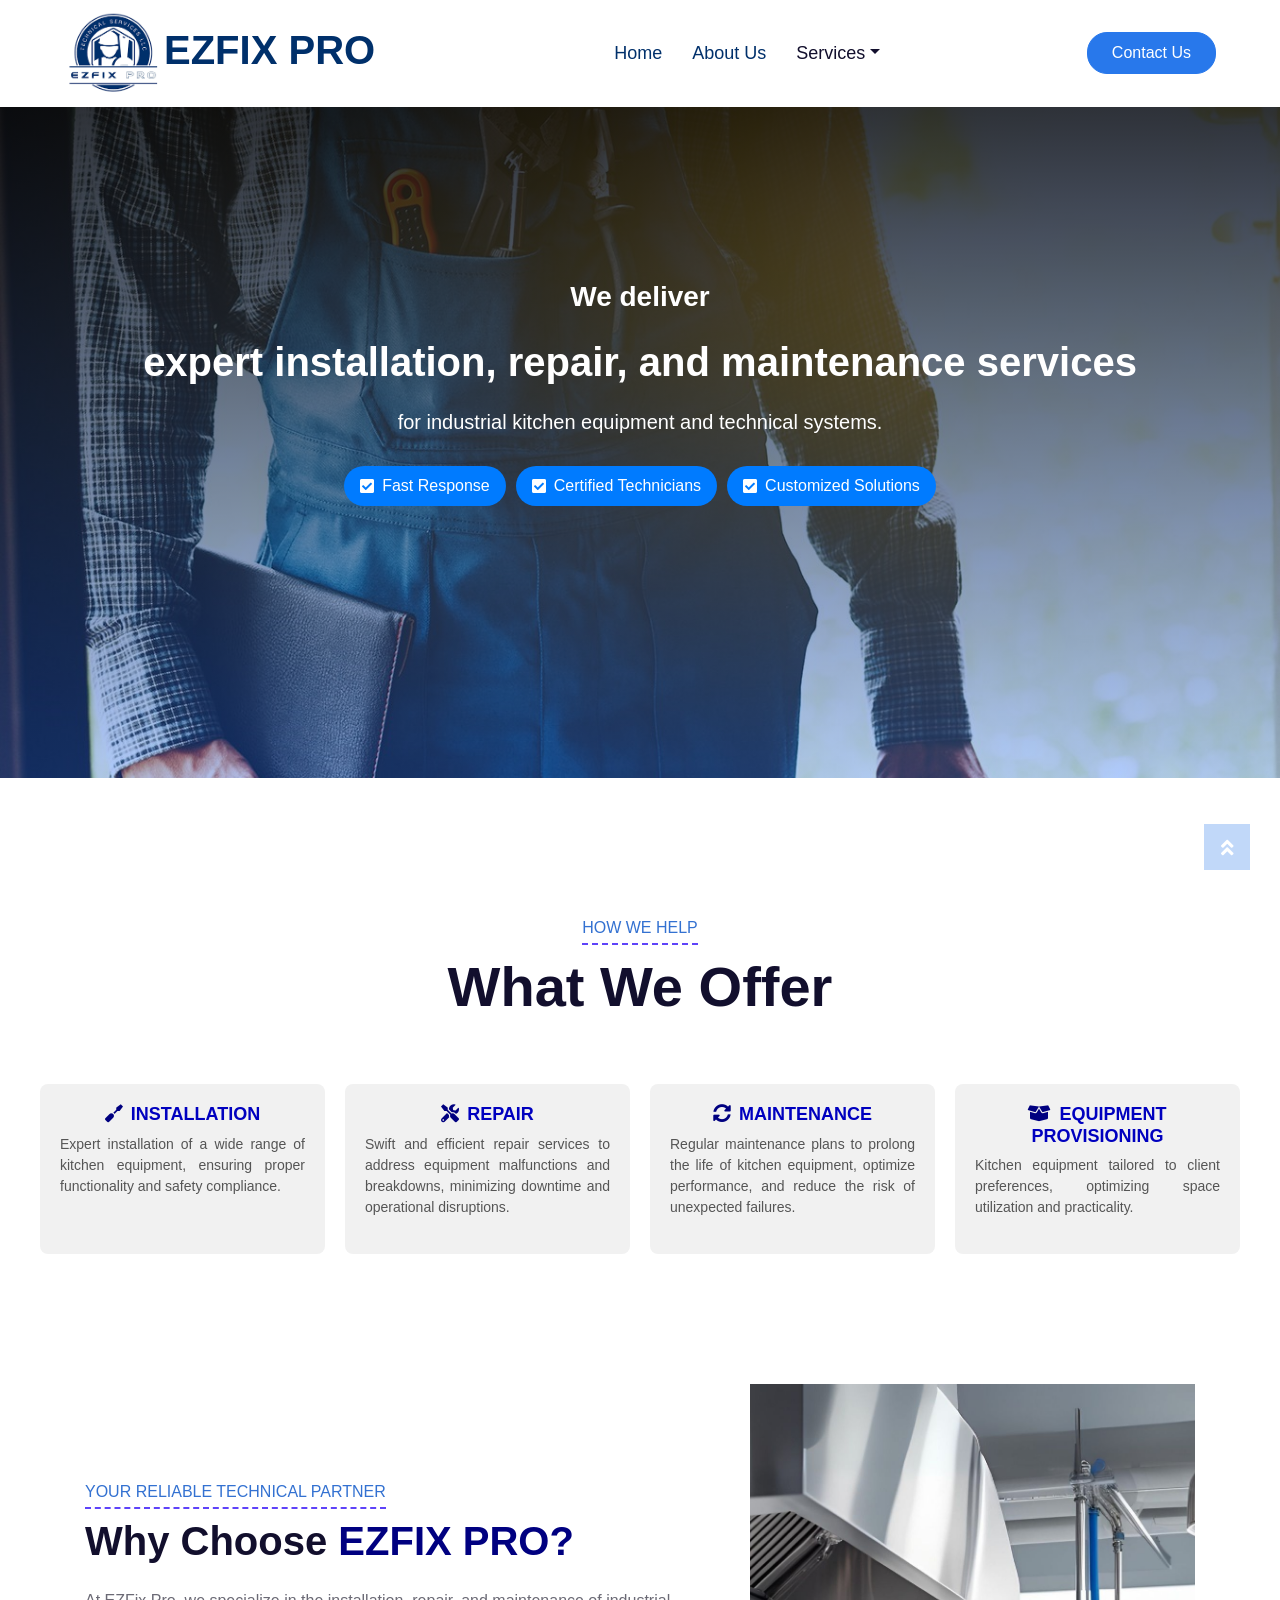
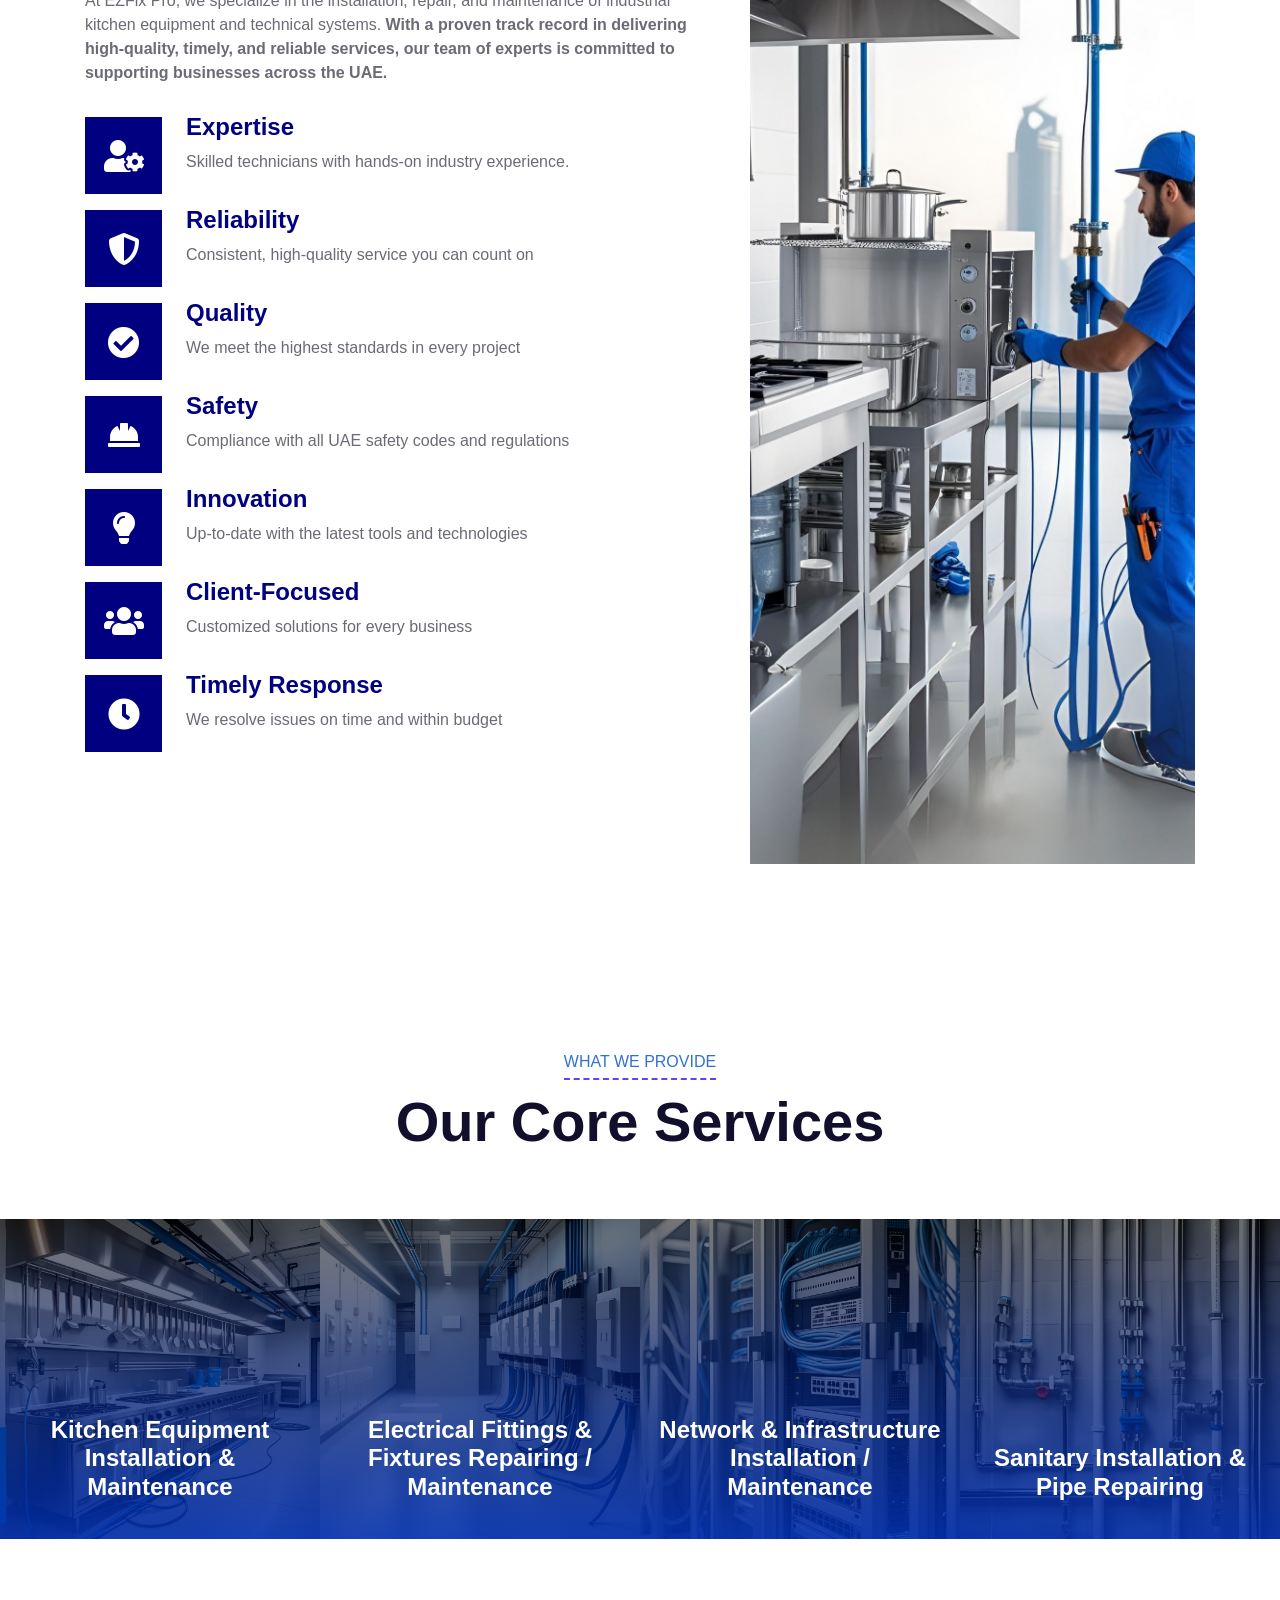
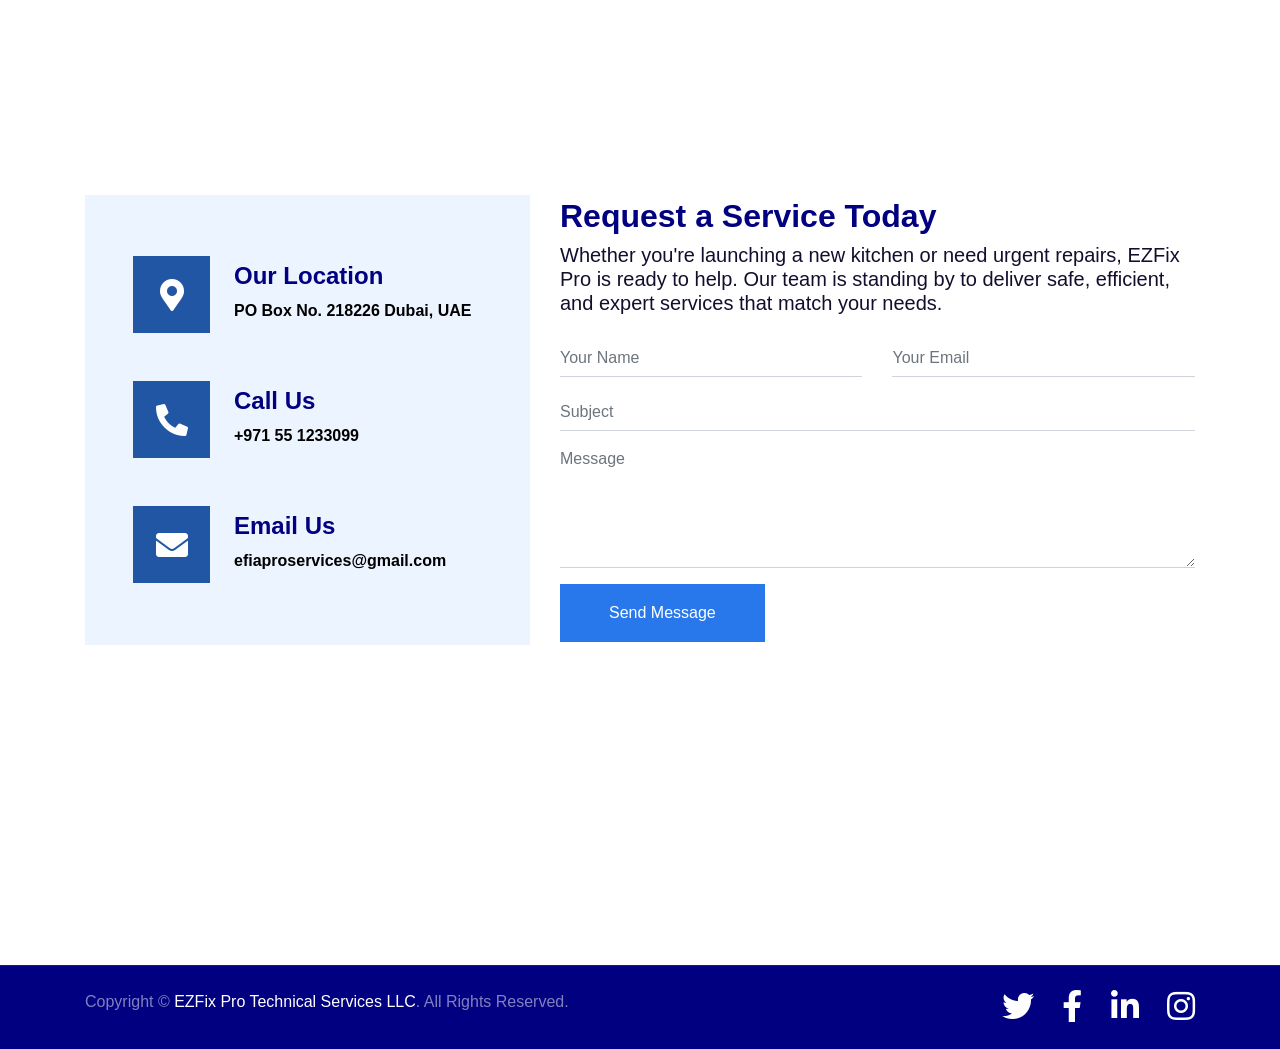
==== commit c8396e7e: "Add files via upload" ====
--- a/index.html
+++ b/index.html
@@ -69,7 +69,7 @@
 
     <!-- Header Start -->
     <div class="jumbotron jumbotron-fluid overlay-bottom" style="margin-bottom: 90px;">
-        <div class="container text-center my-5 py-5">
+        <div class="container text-center my-5 py-5"> <br><br><br><br><br>
             <h3 class="text-white" style="font-family: 'arial';"  >We deliver</h3>
             <h1 class="text-white mt-4 mb-4"> expert installation, repair, and maintenance services 
             </h1>
@@ -174,28 +174,28 @@
           <div class="service-card" style="background-color: #f1f1f1">
             <h3 style="color:#0000bf"><i class="fas fa-screwdriver" style="margin-right: 8px; color: navy"></i>INSTALLATION</h3>
     
-            <p  style="text-align: justify;">Professional installation of a wide range of industrial kitchen equipment, ensuring safety compliance and proper functionality.</p>
+            <p  style="text-align: justify;">Expert installation of a wide range of kitchen equipment, ensuring proper functionality and safety compliance.</p>
           </div>
       
           <!-- Card 2 -->
           <div class="service-card" style="background-color: #f1f1f1">
            
             <h3 style="color:#0000bf"><i class="fas fa-screwdriver-wrench" style="margin-right: 8px; color: navy;"></i>REPAIR</h3>
-            <p  style="text-align: justify;">Fast and efficient repair solutions to reduce downtime and restore equipment to full operation quickly.</p>
+            <p  style="text-align: justify;">Swift and efficient repair services to address equipment malfunctions and breakdowns, minimizing downtime and operational disruptions.</p>
           </div>
       
           <!-- Card 3 -->
           <div class="service-card" style="background-color: #f1f1f1">
            
             <h3 style="color:#0000bf"><i class="fas fa-sync-alt" style="margin-right: 8px; color: navy;"></i>MAINTENANCE</h3>
-            <p  style="text-align: justify;">Planned maintenance services designed to prolong equipment lifespan, improve performance, and prevent unexpected failures.</p>
+            <p  style="text-align: justify;">Regular maintenance plans to prolong the life of kitchen equipment, optimize performance, and reduce the risk of unexpected failures.</p>
           </div>
       
           <!-- Card 4 -->
            <div class="service-card" style="background-color: #f1f1f1">
            
             <h3 style="color:#0000bf"><i class="fas fa-box-open" style="margin-right: 8px; color: navy;"></i>EQUIPMENT PROVISIONING</h3>
-            <p  style="text-align: justify;">We supply tailored kitchen equipment solutions that maximize space, efficiency, and user practicality.</p>
+            <p  style="text-align: justify;">Kitchen equipment tailored to client preferences, optimizing space utilization and practicality.</p>
           </div>
       
         </div>
@@ -522,4 +522,4 @@
     <script src="js/main.js"></script>
 </body>
 
-</html>
+</html>
--- a/css/style.css
+++ b/css/style.css
@@ -4100,8 +4100,10 @@
 }
 
 .navbar {
-  position: relative;
+  position: fixed;
+  width: 100%;
   display: flex;
+  z-index: 9999;   
   flex-wrap: wrap;
   align-items: center;
   justify-content: space-between;
@@ -7865,7 +7867,7 @@
 
 .pb-5,
 .py-5 {
-  padding-bottom: 3rem !important;
+  padding-bottom: 10rem !important;
 }
 
 .pl-5,
@@ -9804,7 +9806,7 @@
 
 .jumbotron {
   
-  background: linear-gradient(rgb(0 0 0 / 90%), rgb(0 88 255 / 66%)), url(../img/header.jpg), no-repeat center center;
+  background: linear-gradient(rgb(0 0 0 / 90%), rgb(0 88 255 / 31%)),  url(../img/header.jpg), no-repeat center center;
   background-size: cover;
 }
 
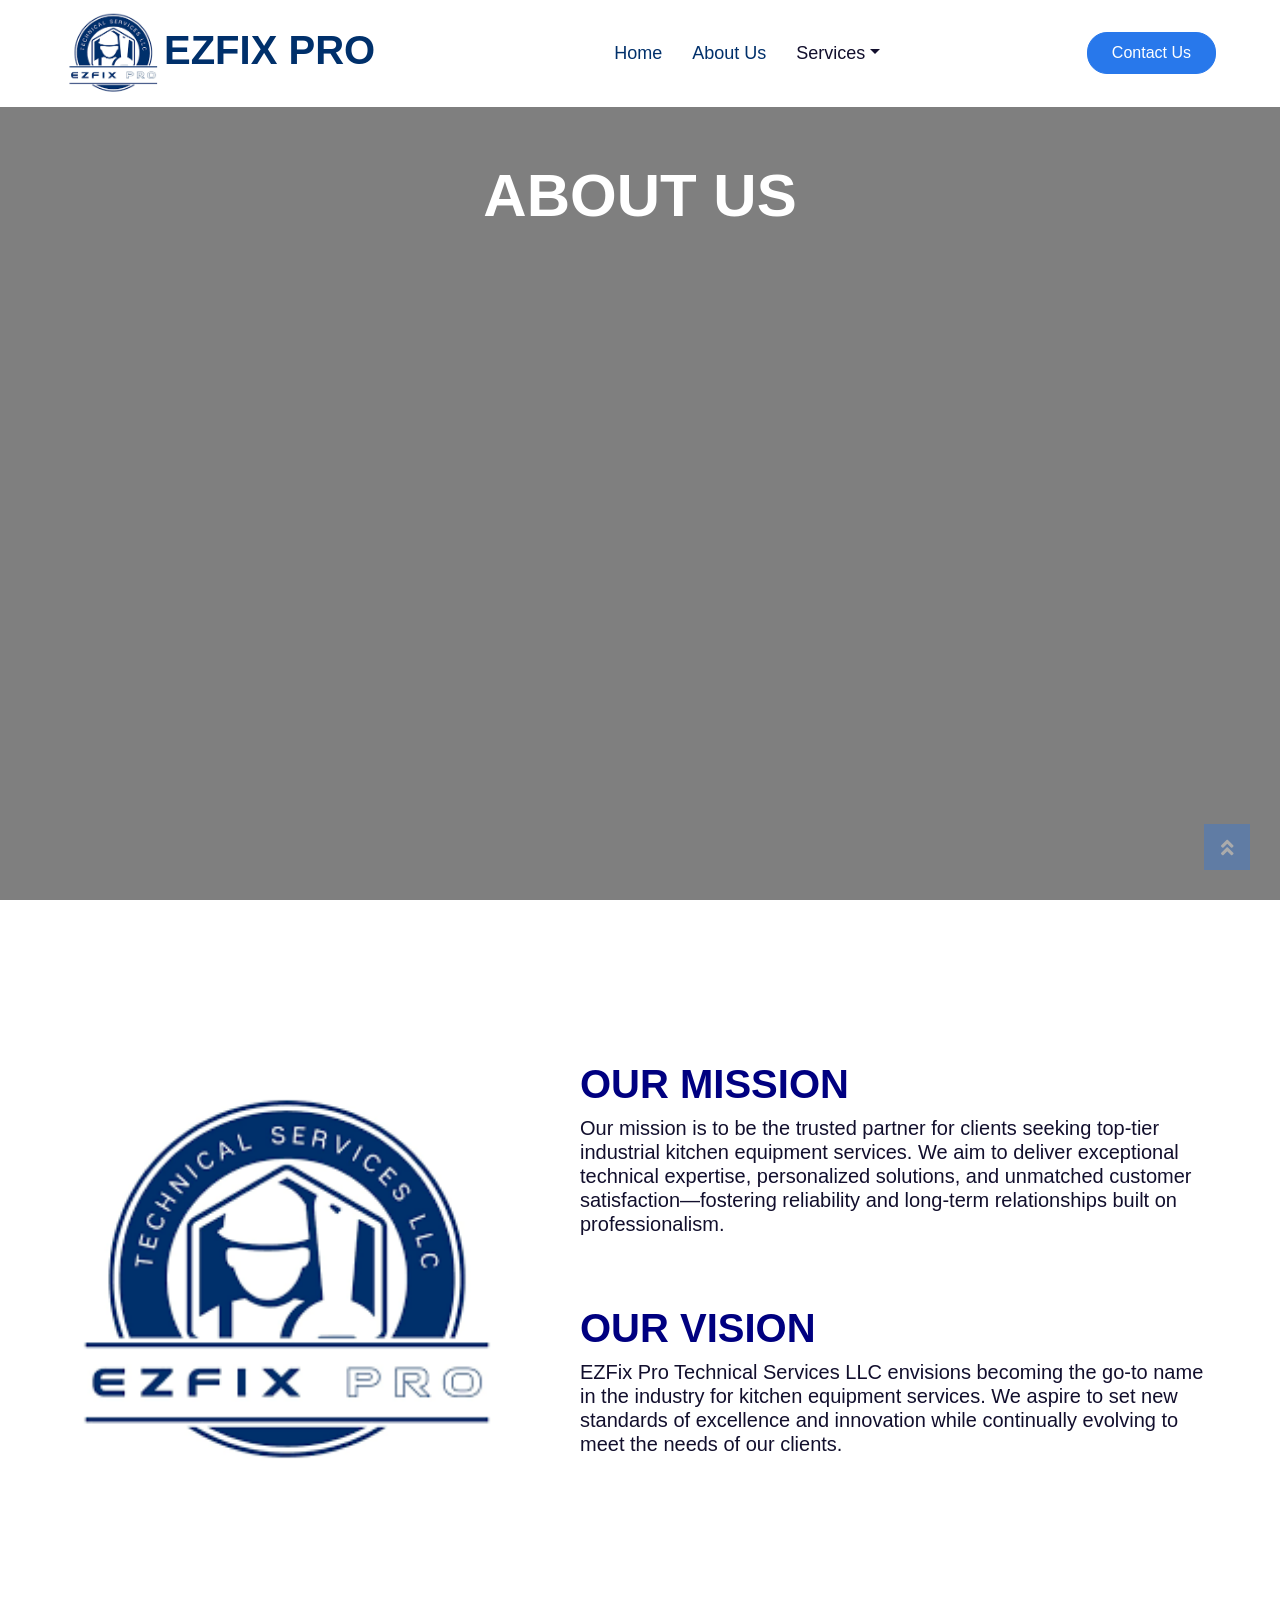
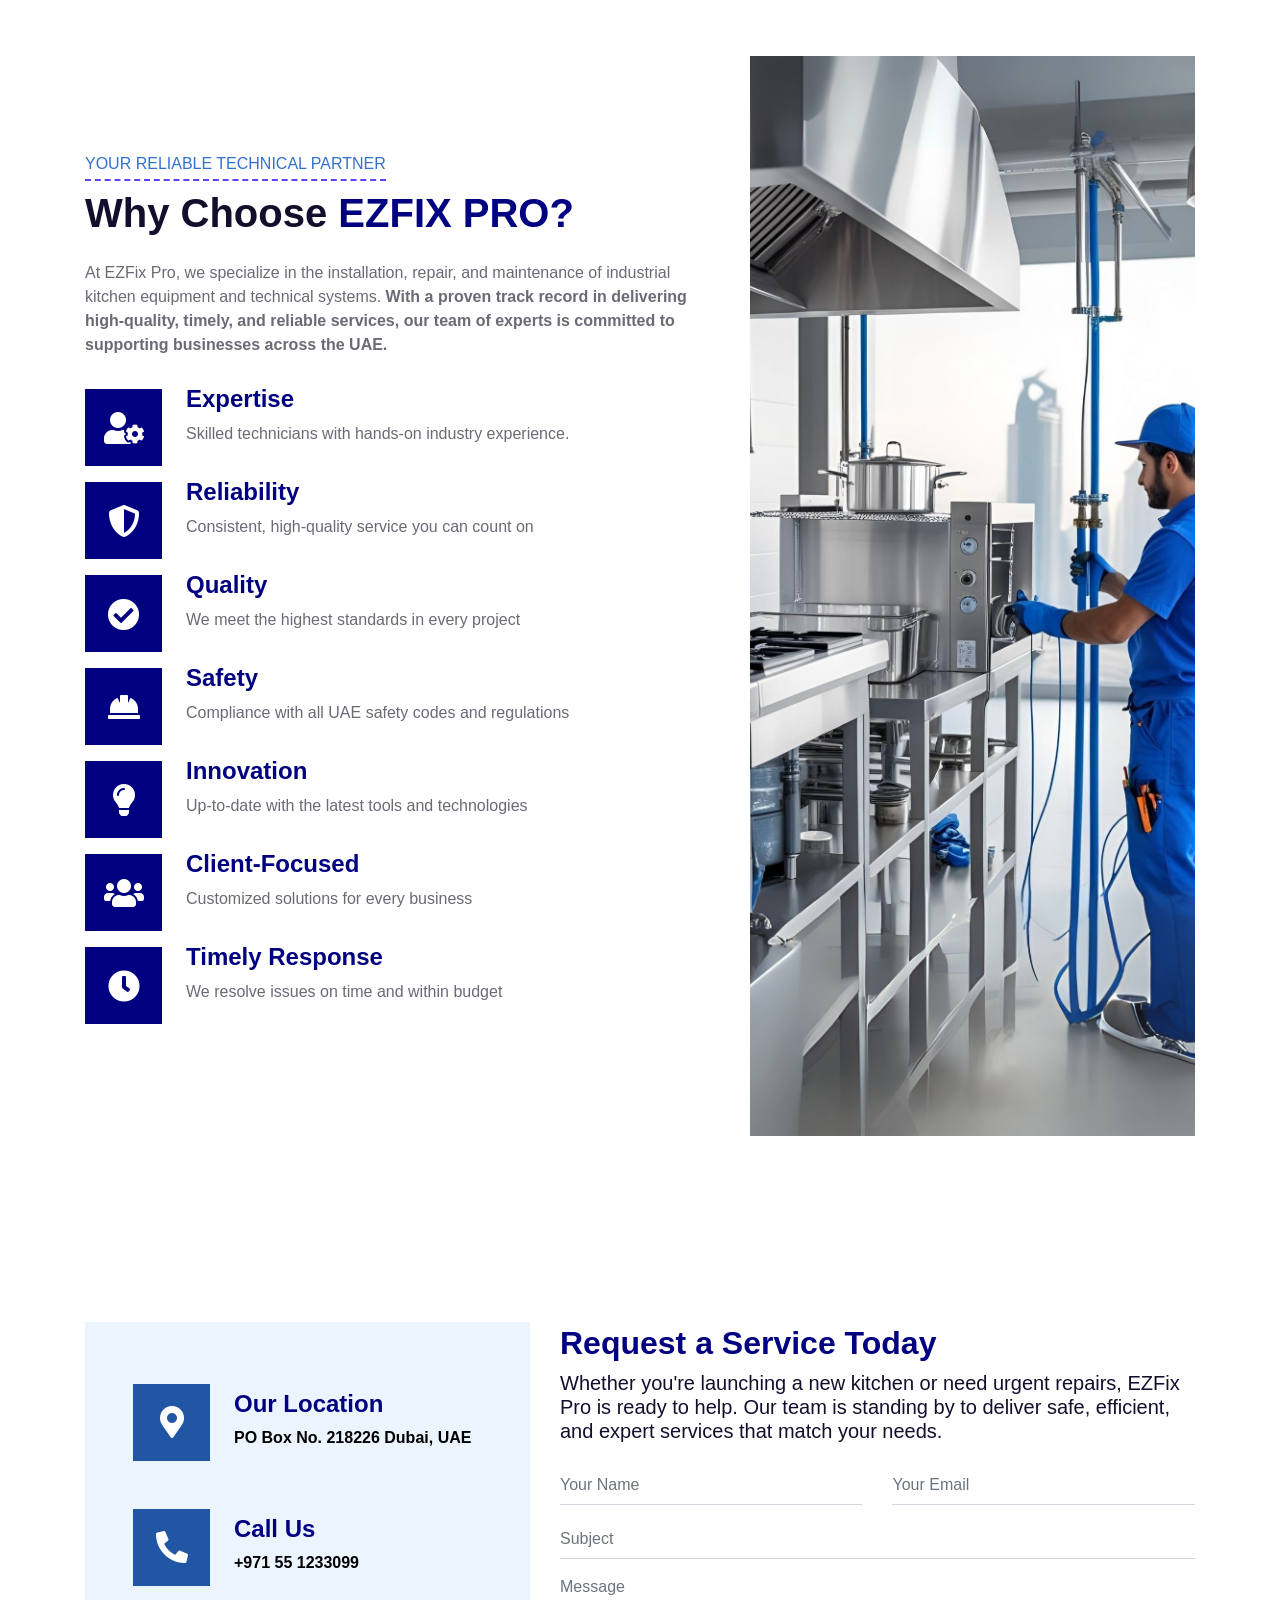
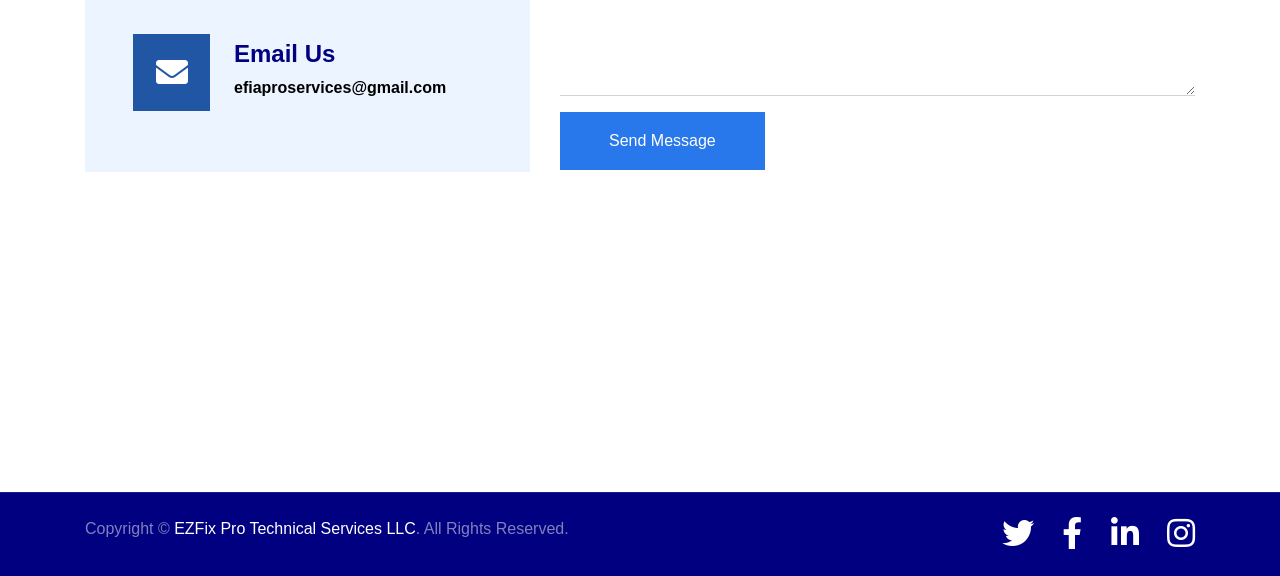
==== commit 6ab6e359: "Update index.html" ====
--- a/index.html
+++ b/index.html
@@ -44,12 +44,12 @@
             <div class="collapse navbar-collapse justify-content-between px-lg-3" id="navbarCollapse">
                 <div class="navbar-nav mx-auto py-0">
                     <a href="index.html" class="nav-item nav-link active">Home</a>
-                    <a href="about.html" class="nav-item nav-link active">About Us</a>
+                    <a href="#" class="nav-item nav-link active">About Us</a>
                     <div class="nav-item dropdown">
-                        <a href="service.html" class="nav-link dropdown-toggle" data-toggle="dropdown">Services</a>
+                        <a href="#" class="nav-link dropdown-toggle" data-toggle="dropdown">Services</a>
                         <div class="dropdown-menu m-0">
                             <b>&nbsp; Our Core Services</b>
-                           <a href="kitchen-maintenance.html" class="dropdown-item">Kitchen Equipment Installation & Maintenance</a>
+                          <a href="kitchen-maintenance.html" class="dropdown-item">Kitchen Equipment Installation & Maintenance</a>
                             <a href="electrical-maintenance.html" class="dropdown-item">Electrical Fittings & Fixtures Repairing / Maintenance</a>
                             <a href="network-maintenance.html" class="dropdown-item">Network & Infrastructure Installation / Maintenance</a>
                             <a href="sanitary-maintenance.html" class="dropdown-item">Sanitary Installation & Pipe Repairing</a>
@@ -68,140 +68,113 @@
 
 
     <!-- Header Start -->
-    <div class="jumbotron jumbotron-fluid overlay-bottom" style="margin-bottom: 90px;">
-        <div class="container text-center my-5 py-5"> <br><br><br><br><br>
-            <h3 class="text-white" style="font-family: 'arial';"  >We deliver</h3>
-            <h1 class="text-white mt-4 mb-4"> expert installation, repair, and maintenance services 
-            </h1>
-            <h5 style="color:white; ">for industrial kitchen equipment and technical systems. </h5><br>
-            
-            
-   <!----CHECK BOXES------->             
-     <div style="display: flex; flex-wrap: wrap; gap: 10px; justify-content: center;">
-  <div style="background-color: #007BFF; color: white; border-radius: 20px; padding: 8px 16px; display: flex; align-items: center;">
-    <i class="fa fa-check-square text-white" style="margin-right: 8px;"></i> Fast Response
-  </div>
-
-  <div style="background-color: #007BFF; color: white; border-radius: 20px; padding: 8px 16px; display: flex; align-items: center;">
-    <i class="fa fa-check-square text-white" style="margin-right: 8px;"></i> Certified Technicians
-  </div>
-
-  <div style="background-color: #007BFF; color: white; border-radius: 20px; padding: 8px 16px; display: flex; align-items: center;">
-    <i class="fa fa-check-square text-white" style="margin-right: 8px;"></i> Customized Solutions
+   
+
+
+<div class="jumbotron jumbotron-fluid position-relative" 
+     style="margin-bottom:100px; height:900px; background: linear-gradient(rgba(0,0,0,0.5), rgba(0,0,0,0.5)), 
+     url('img/us.png') no-repeat center center / cover;">
+  
+  <div class="container text-center my-5 py-5">
+    <h1 style="text-align: center; font-size:60px; color:white;">ABOUT US</h1>
   </div>
 </div>
 
-           
+
+      <!--------MISSION AND VISION START -->
+
+   <!-- INSERTED STYLE FOR MISSION AND VISION SECTION -->
+<style>
+    .service-section {
+      padding: 40px 20px;
+    }
+  
+    .service-container {
+      display: flex;
+      flex-wrap: wrap;
+      gap: 20px;
+      max-width: 1200px;
+      margin: 0 auto;
+    }
+  
+    .service-card {
+      border-radius: 8px;
+      padding: 20px;
+      color: #555;
+    }
+  
+    .service-card h3 {
+      font-size: 18px;
+      color: #0000bf;
+    }
+  
+    .service-card p {
+      font-size: 14px;
+      text-align: justify;
+    }
+  
+    /* Card Sizing */
+    .img-card {
+      flex: 1 1 100%;
+      text-align: center;
+    }
+  
+    .text-cards {
+      flex: 1 1 100%;
+    }
+  
+    /* Large screen layout */
+    @media (min-width: 992px) {
+      .img-card {
+        flex: 1 1 40%;
+      }
+  
+      .text-cards {
+  flex: 1 1 55%;
+  display: flex;
+  flex-direction: column;
+  gap: 20px; /* keeps nice spacing between Mission and Vision */
+}
+    }
+  </style>
+   <!-- INSERTED STYLE FOR MISSION AND VISION SECTION -->
+  
+  <section class="service-section">
+    <div class="service-container">
+  
+      <!-- Image Card -->
+      <div class="service-card img-card">
+        <img src="img/logo.png" style="width: 100%; height: auto;">
+      </div>
+  
+      <!-- Mission and Vision Cards Side -->
+      <div class="text-cards">
+  
+        <!-- Mission -->
+        <div class="service-card">
+            <h1 style="margin-right: 8px; color: navy;">OUR MISSION</h1>
+            <h5>
+            Our mission is to be the trusted partner for clients seeking top-tier industrial kitchen equipment services. We aim to deliver exceptional technical expertise, personalized solutions, and unmatched customer satisfaction—fostering reliability and long-term relationships built on professionalism.
+            </h5>
         </div>
+  
+        <!-- Vision -->
+        <div class="service-card">
+          <h1 style="margin-right: 8px; color: navy;">OUR VISION</h1>
+          <h5>
+            EZFix Pro Technical Services LLC envisions becoming the go-to name in the industry for kitchen equipment services. We aspire to set new standards of excellence and innovation while continually evolving to meet the needs of our clients.
+          </h5>
+        </div>
+  
+      </div>
     </div>
-    <!-- Header End -->
-
-
-    <div class="row mx-0 justify-content-center pt-5">
-        <div class="col-lg-6">
-            <div class="section-title text-center position-relative mb-4">
-                <h6 class="d-inline-block position-relative text-secondary text-uppercase pb-2">How We Help
-
-
-
-                </h6>
-                <h1 class="display-4">What We Offer
-                </h1>
-            </div>
-        </div>
-    </div>
-
-    <!-- INSERTED STYLE FOR SECTION -->
+  </section>
+  
+
+
+  <!--------MISSION AND VISION END    -->
+
     
-    <style>
-        .service-section {
-          padding: 40px 20px;
-        }
-      
-        .service-container {
-          display: flex;
-          flex-wrap: wrap;
-          justify-content: space-between;
-          gap: 20px;
-          max-width: 1200px;
-          margin: 0 auto;
-        }
-      
-        .service-card {
-          background: #fff;
-          border-radius: 8px;
-          padding: 20px;
-          text-align: center;
-          flex: 1 1 calc(100% - 40px); /* 1-column by default */
-        }
-      
-        .service-card img {
-          width: 100%;
-          height: auto;
-          margin-bottom: 15px;
-        }
-      
-        .service-card h3 {
-          font-size: 18px;
-          color: #333;
-        }
-      
-        .service-card p {
-          font-size: 14px;
-          color: #555;
-        }
-      
-        /* Medium screens: 2 per row */
-        @media (min-width: 600px) {
-          .service-card {
-            flex: 1 1 calc(50% - 20px);
-          }
-        }
-      
-        /* Large screens: 4 per row */
-        @media (min-width: 992px) {
-          .service-card {
-            flex: 1 1 calc(25% - 20px);
-          }
-        }
-      </style>
-          <!-- INSERTED STYLE FOR SECTION END -->
-      
-      <section class="service-section">
-        <div class="service-container">
-      
-          <!-- Card 1 -->
-          <div class="service-card" style="background-color: #f1f1f1">
-            <h3 style="color:#0000bf"><i class="fas fa-screwdriver" style="margin-right: 8px; color: navy"></i>INSTALLATION</h3>
-    
-            <p  style="text-align: justify;">Expert installation of a wide range of kitchen equipment, ensuring proper functionality and safety compliance.</p>
-          </div>
-      
-          <!-- Card 2 -->
-          <div class="service-card" style="background-color: #f1f1f1">
-           
-            <h3 style="color:#0000bf"><i class="fas fa-screwdriver-wrench" style="margin-right: 8px; color: navy;"></i>REPAIR</h3>
-            <p  style="text-align: justify;">Swift and efficient repair services to address equipment malfunctions and breakdowns, minimizing downtime and operational disruptions.</p>
-          </div>
-      
-          <!-- Card 3 -->
-          <div class="service-card" style="background-color: #f1f1f1">
-           
-            <h3 style="color:#0000bf"><i class="fas fa-sync-alt" style="margin-right: 8px; color: navy;"></i>MAINTENANCE</h3>
-            <p  style="text-align: justify;">Regular maintenance plans to prolong the life of kitchen equipment, optimize performance, and reduce the risk of unexpected failures.</p>
-          </div>
-      
-          <!-- Card 4 -->
-           <div class="service-card" style="background-color: #f1f1f1">
-           
-            <h3 style="color:#0000bf"><i class="fas fa-box-open" style="margin-right: 8px; color: navy;"></i>EQUIPMENT PROVISIONING</h3>
-            <p  style="text-align: justify;">Kitchen equipment tailored to client preferences, optimizing space utilization and practicality.</p>
-          </div>
-      
-        </div>
-      </section>
-      
-
 
 
     <!-- WHY US -->
@@ -313,99 +286,7 @@
     </div>
     <!-- WHY US END -->
 
-
-
-
- 
-
-    <!-- Courses Start -->
-    <div class="container-fluid px-0 py-5">
-        <div class="row mx-0 justify-content-center pt-5">
-            <div class="col-lg-6">
-               <div class="section-title text-center position-relative mb-4">
-                <h6 class="d-inline-block position-relative text-secondary text-uppercase pb-2">What We Provide
-
-
-                </h6>
-                    <h1 class="display-4">Our Core Services
-                    </h1>
-                </div>
-            </div>
-        </div>
-        <div class="owl-carousel courses-carousel">
- <!----WHAT WE OFFER-->
-            <div class="courses-item position-relative">
-                <img class="img-fluid" src="img/service-kitchen.png" alt="">
-                <div class="courses-text">
-                    <h4 class="text-center text-white px-3">Kitchen Equipment Installation & Maintenance<br><br></h4>
-                   
-                    <div class="w-100 bg-white text-center p-4" >
-                        <a class="btn btn-primary" href="detail.html">See Details</a>
-                    </div>
-                </div>
-            </div>
- <!----WHAT WE OFFER-->
-            <div class="courses-item position-relative">
-                <img class="img-fluid" src="img/service-electric.png" alt="">
-                <div class="courses-text">
-                    <h4 class="text-center text-white px-3">Electrical Fittings & Fixtures Repairing / Maintenance <br><br></h4>
-                    
-                    <div class="w-100 bg-white text-center p-4" >
-                        <a class="btn btn-primary" href="detail.html">See Details</a>
-                    </div>
-                </div>
-            </div>
- <!----WHAT WE OFFER-->
-            <div class="courses-item position-relative">
-                <img class="img-fluid" src="img/service-network.png" alt="">
-                <div class="courses-text">
-                    <h4 class="text-center text-white px-3">Network & Infrastructure Installation / Maintenance<br><br></h4>
-                    <div class="w-100 bg-white text-center p-4" >
-                        <a class="btn btn-primary" href="detail.html">See Details</a>
-                    </div>
-                </div>
-            </div>
- <!----WHAT WE OFFER-->
-            <div class="courses-item position-relative">
-                <img class="img-fluid" src="img/service-pipe.png" alt="">
-                <div class="courses-text">
-                    <h4 class="text-center text-white px-3">Sanitary Installation & Pipe Repairing <br><br></h4>
-                    <div class="w-100 bg-white text-center p-4" >
-                        <a class="btn btn-primary" href="detail.html">See Details</a>
-                    </div>
-                </div>
-            </div>
- <!----WHAT WE OFFER-->
-            <div class="courses-item position-relative">
-                <img class="img-fluid" src="img/service-wood.png" alt="">
-                <div class="courses-text">
-                    <h4 class="text-center text-white px-3">Carpentry & Wood Flooring Works <br><br></h4>
-                    <div class="w-100 bg-white text-center p-4" >
-                        <a class="btn btn-primary" href="detail.html">See Details</a>
-                    </div>
-                </div>
-            </div>
- <!----WHAT WE OFFER-->
-            <div class="courses-item position-relative">
-                <img class="img-fluid" src="img/service-tiles.png" alt="">
-                <div class="courses-text">
-                    <h4 class="text-center text-white px-3">Floor & Wall Tiling Works <br><br></h4>
-                    <div class="w-100 bg-white text-center p-4" >
-                        <a class="btn btn-primary" href="detail.html">See Details</a>
-                    </div>
-                </div>
-            </div>
-        </div>
-
-       
-    </div>
-    <!-- Courses End -->
-
-
-
-
-
-    <!-- Contact Start -->
+     <!-- Contact Start -->
     <div class="container-fluid py-5">
 
         
@@ -487,6 +368,15 @@
     </div>
     <!-- Contact End -->
 
+
+
+
+
+
+
+
+   
+
     <div class="container-fluid bg-dark text-white-50 border-top py-4" style="border-color: rgba(256, 256, 256, .1) !important;">
         <div class="container">
             <div class="row">
@@ -522,4 +412,4 @@
     <script src="js/main.js"></script>
 </body>
 
-</html>+</html>
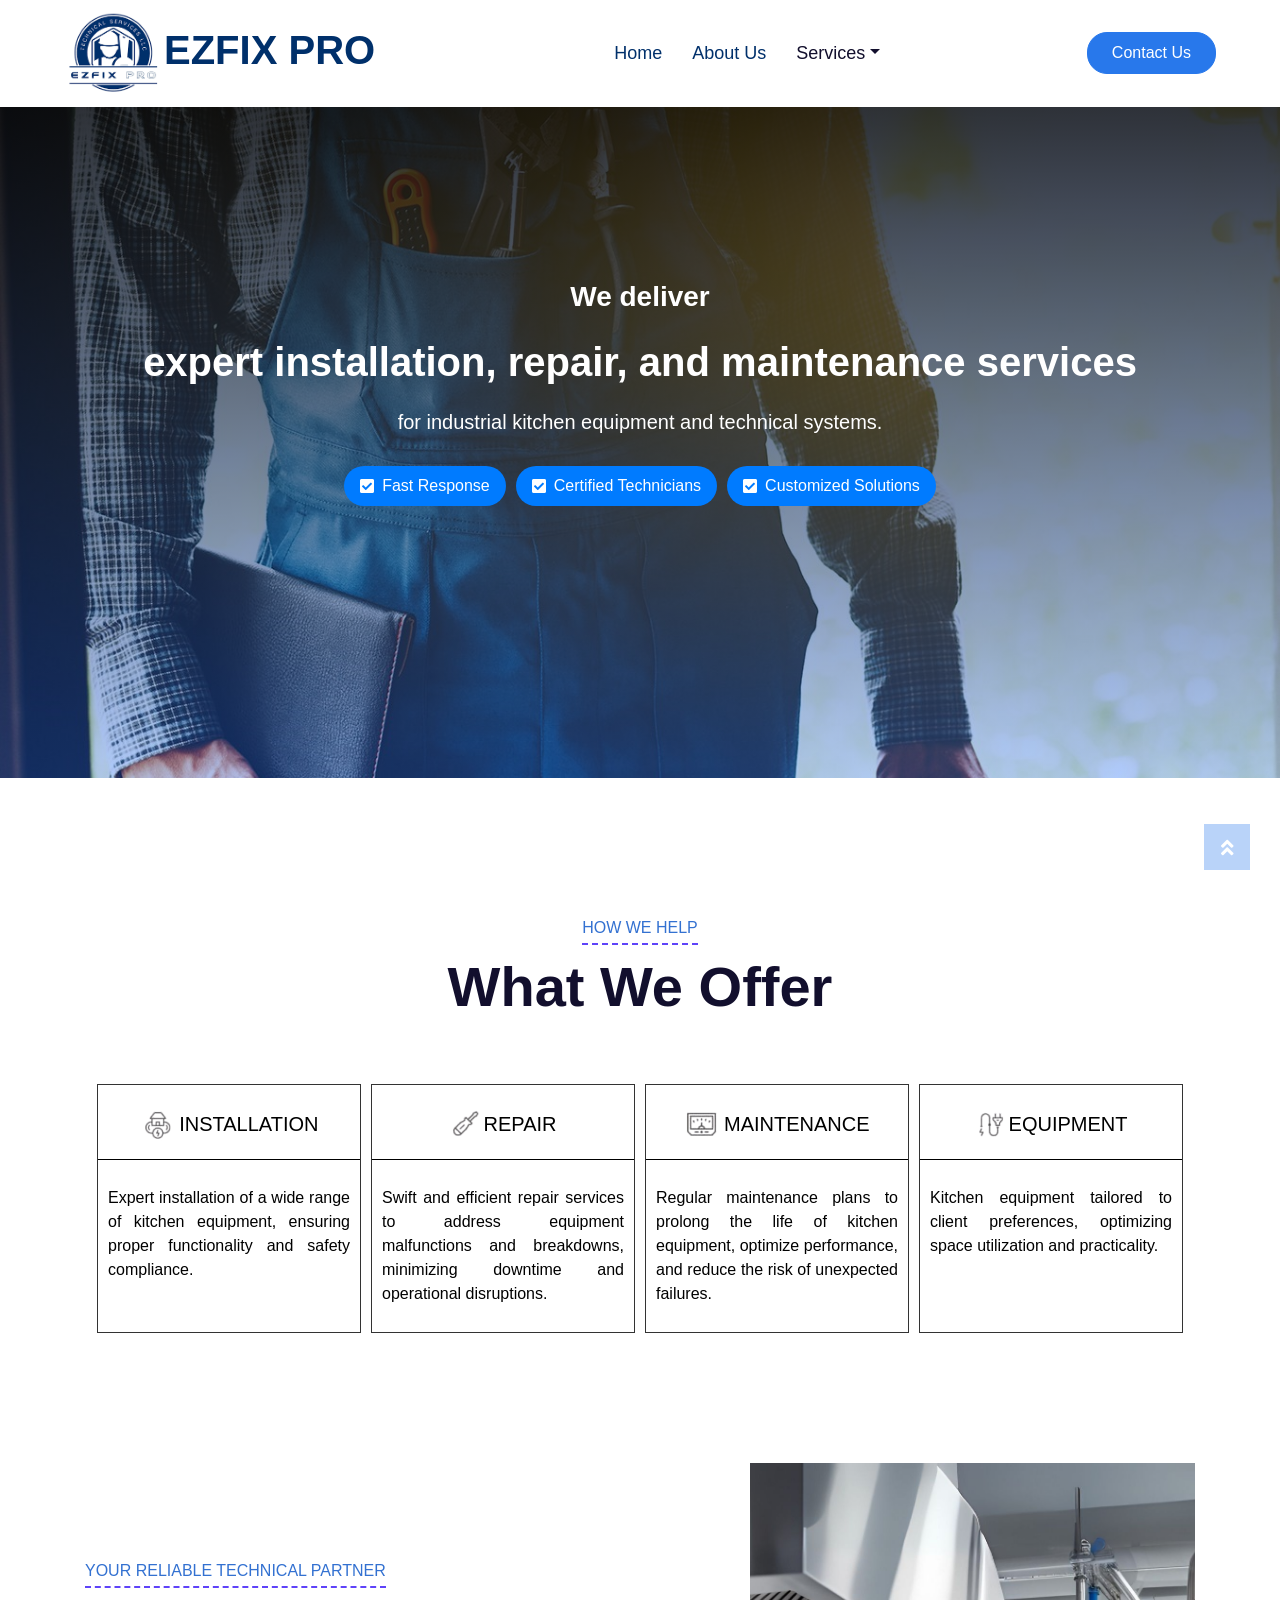
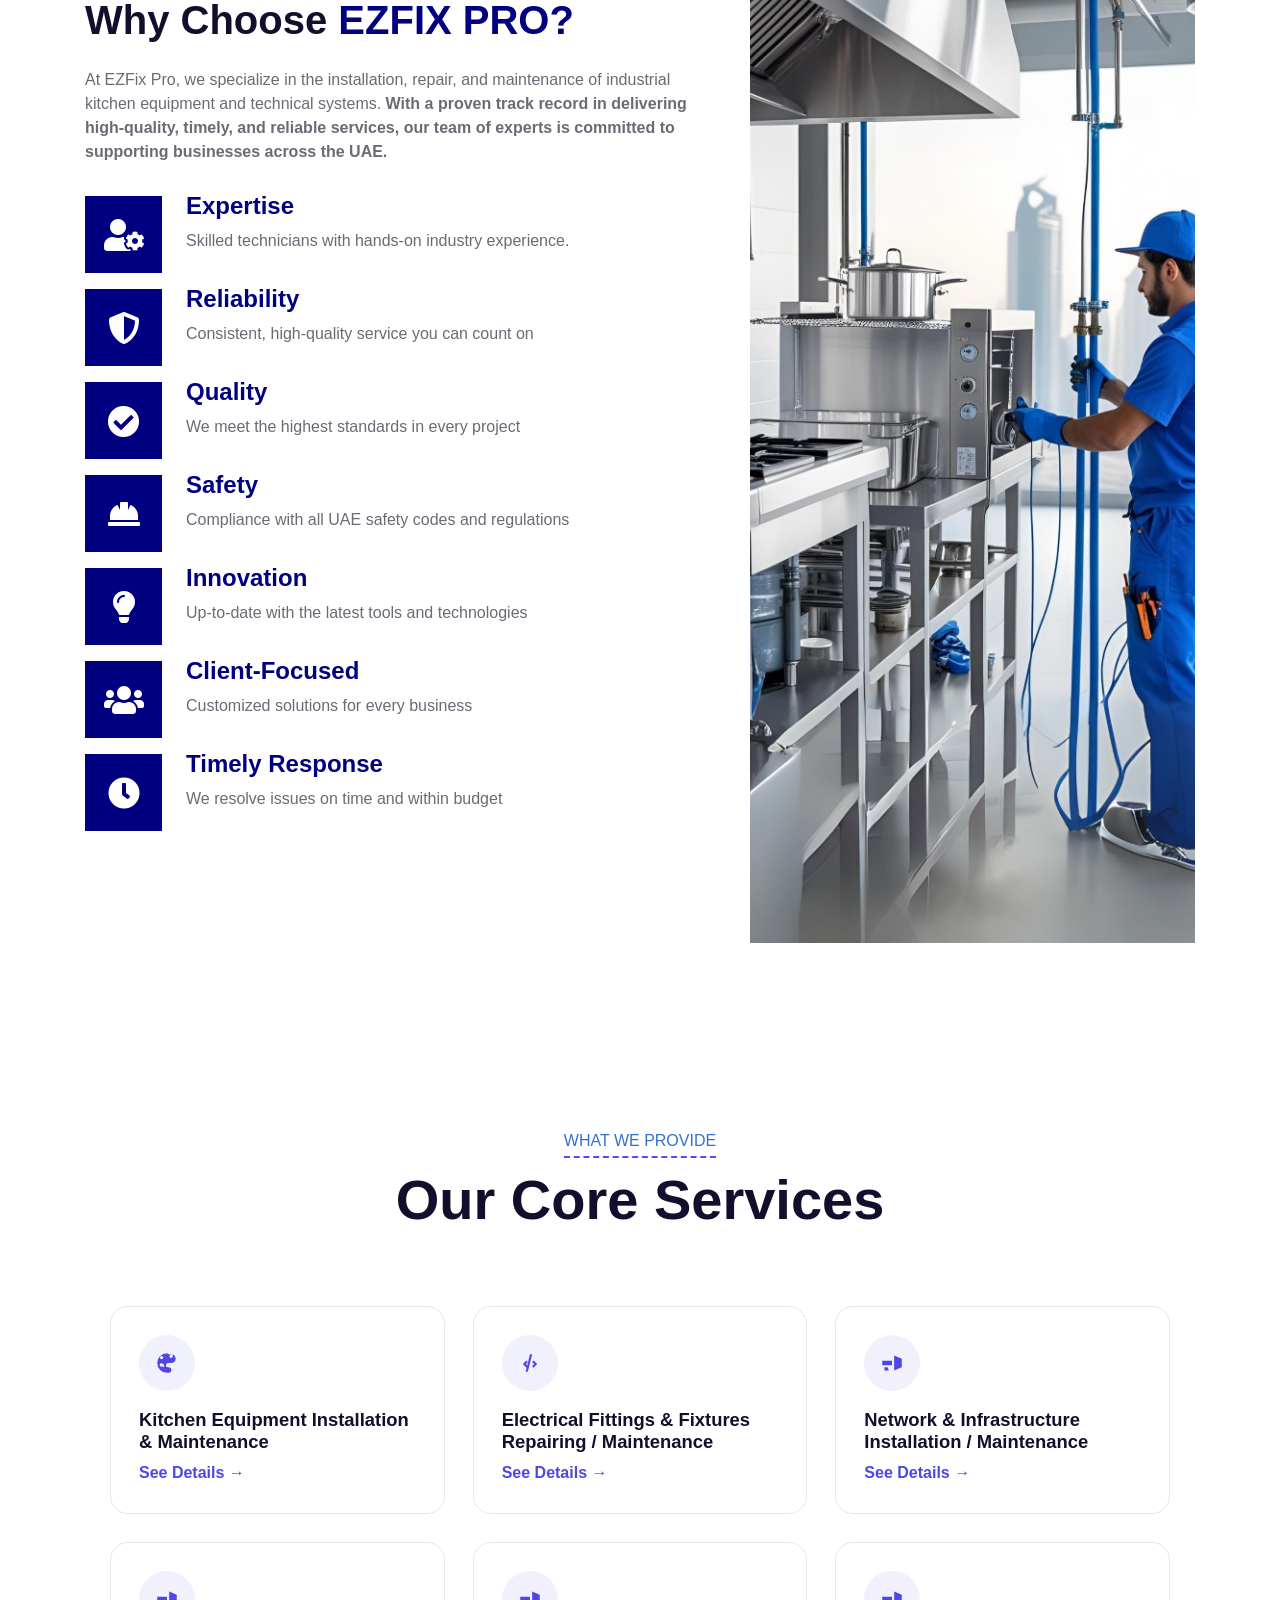
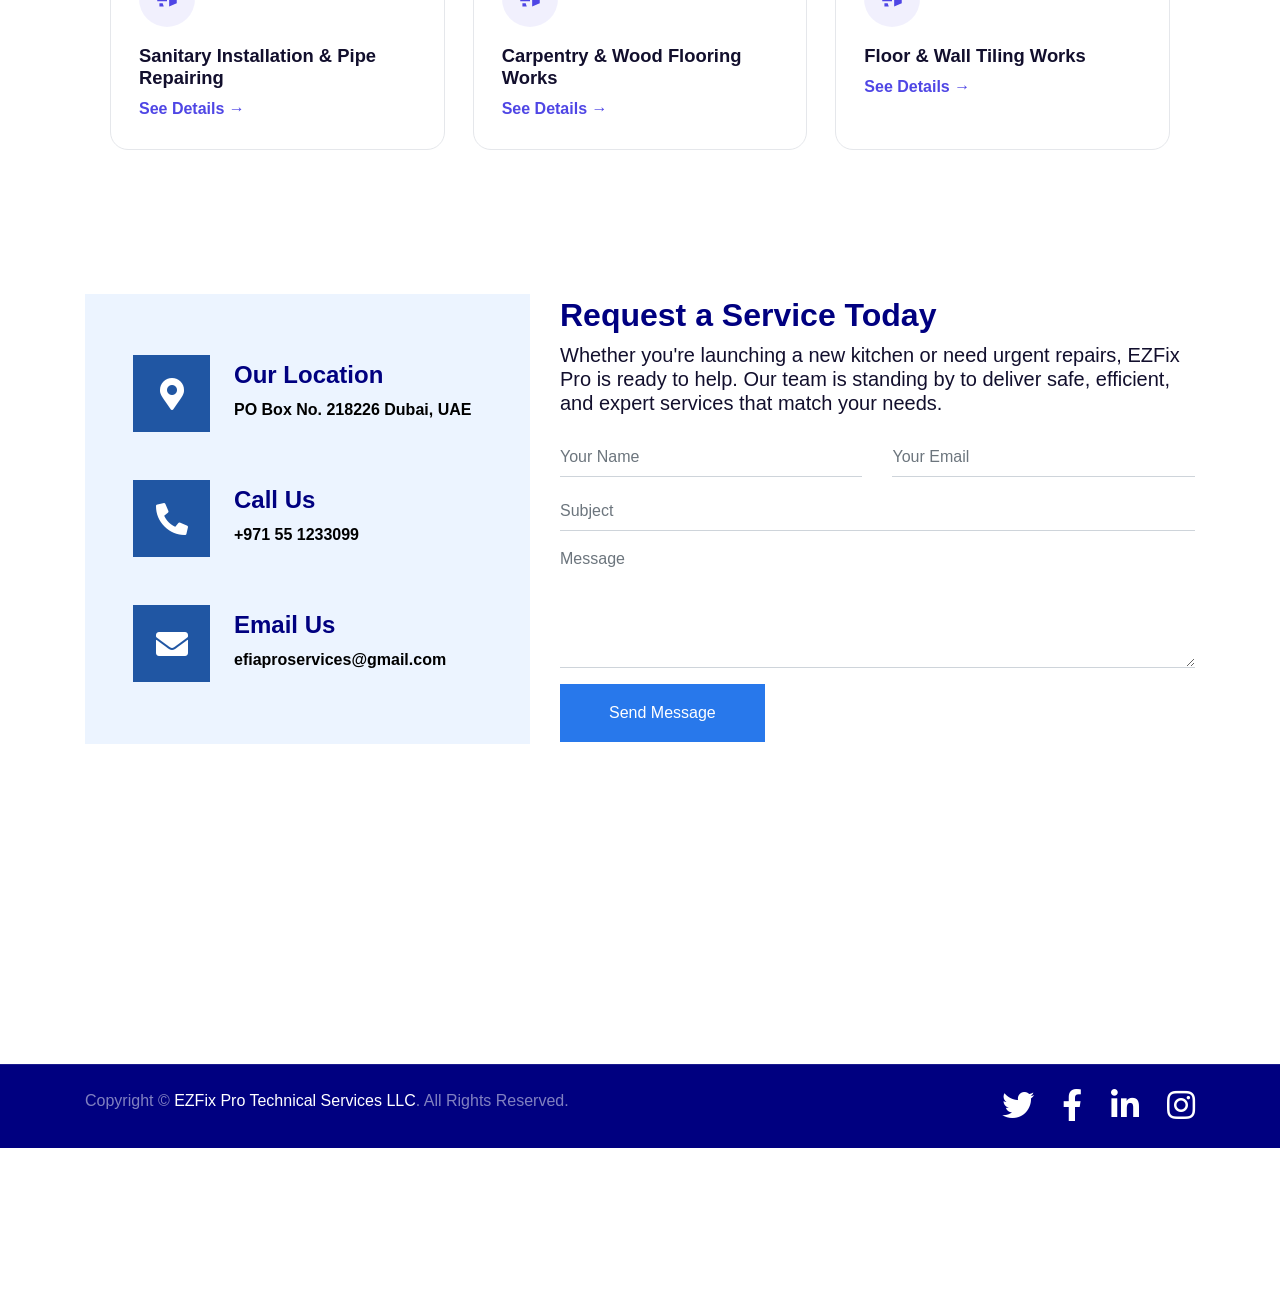
==== commit c7f284b3: "Update index.html" ====
--- a/index.html
+++ b/index.html
@@ -44,12 +44,12 @@
             <div class="collapse navbar-collapse justify-content-between px-lg-3" id="navbarCollapse">
                 <div class="navbar-nav mx-auto py-0">
                     <a href="index.html" class="nav-item nav-link active">Home</a>
-                    <a href="#" class="nav-item nav-link active">About Us</a>
+                    <a href="about.html" class="nav-item nav-link active">About Us</a>
                     <div class="nav-item dropdown">
-                        <a href="#" class="nav-link dropdown-toggle" data-toggle="dropdown">Services</a>
+                        <a href="service.html" class="nav-link dropdown-toggle" data-toggle="dropdown">Services</a>
                         <div class="dropdown-menu m-0">
                             <b>&nbsp; Our Core Services</b>
-                          <a href="kitchen-maintenance.html" class="dropdown-item">Kitchen Equipment Installation & Maintenance</a>
+                           <a href="kitchen-maintenance.html" class="dropdown-item">Kitchen Equipment Installation & Maintenance</a>
                             <a href="electrical-maintenance.html" class="dropdown-item">Electrical Fittings & Fixtures Repairing / Maintenance</a>
                             <a href="network-maintenance.html" class="dropdown-item">Network & Infrastructure Installation / Maintenance</a>
                             <a href="sanitary-maintenance.html" class="dropdown-item">Sanitary Installation & Pipe Repairing</a>
@@ -68,113 +68,145 @@
 
 
     <!-- Header Start -->
-   
-
-
-<div class="jumbotron jumbotron-fluid position-relative" 
-     style="margin-bottom:100px; height:900px; background: linear-gradient(rgba(0,0,0,0.5), rgba(0,0,0,0.5)), 
-     url('img/us.png') no-repeat center center / cover;">
-  
-  <div class="container text-center my-5 py-5">
-    <h1 style="text-align: center; font-size:60px; color:white;">ABOUT US</h1>
+    <div class="jumbotron jumbotron-fluid overlay-bottom" style="margin-bottom: 90px;">
+        <div class="container text-center my-5 py-5"> <br><br><br><br><br>
+            <h3 class="text-white" style="font-family: 'arial';"  >We deliver</h3>
+            <h1 class="text-white mt-4 mb-4"> expert installation, repair, and maintenance services 
+            </h1>
+            <h5 style="color:white; ">for industrial kitchen equipment and technical systems. </h5><br>
+            
+            
+   <!----CHECK BOXES------->             
+     <div style="display: flex; flex-wrap: wrap; gap: 10px; justify-content: center;">
+  <div style="background-color: #007BFF; color: white; border-radius: 20px; padding: 8px 16px; display: flex; align-items: center;">
+    <i class="fa fa-check-square text-white" style="margin-right: 8px;"></i> Fast Response
+  </div>
+
+  <div style="background-color: #007BFF; color: white; border-radius: 20px; padding: 8px 16px; display: flex; align-items: center;">
+    <i class="fa fa-check-square text-white" style="margin-right: 8px;"></i> Certified Technicians
+  </div>
+
+  <div style="background-color: #007BFF; color: white; border-radius: 20px; padding: 8px 16px; display: flex; align-items: center;">
+    <i class="fa fa-check-square text-white" style="margin-right: 8px;"></i> Customized Solutions
   </div>
 </div>
 
-
-      <!--------MISSION AND VISION START -->
-
-   <!-- INSERTED STYLE FOR MISSION AND VISION SECTION -->
-<style>
-    .service-section {
-      padding: 40px 20px;
-    }
-  
-    .service-container {
-      display: flex;
-      flex-wrap: wrap;
-      gap: 20px;
-      max-width: 1200px;
-      margin: 0 auto;
-    }
-  
-    .service-card {
-      border-radius: 8px;
-      padding: 20px;
-      color: #555;
-    }
-  
-    .service-card h3 {
-      font-size: 18px;
-      color: #0000bf;
-    }
-  
-    .service-card p {
-      font-size: 14px;
-      text-align: justify;
-    }
-  
-    /* Card Sizing */
-    .img-card {
-      flex: 1 1 100%;
-      text-align: center;
-    }
-  
-    .text-cards {
-      flex: 1 1 100%;
-    }
-  
-    /* Large screen layout */
-    @media (min-width: 992px) {
-      .img-card {
-        flex: 1 1 40%;
-      }
-  
-      .text-cards {
-  flex: 1 1 55%;
-  display: flex;
-  flex-direction: column;
-  gap: 20px; /* keeps nice spacing between Mission and Vision */
-}
-    }
-  </style>
-   <!-- INSERTED STYLE FOR MISSION AND VISION SECTION -->
-  
-  <section class="service-section">
-    <div class="service-container">
-  
-      <!-- Image Card -->
-      <div class="service-card img-card">
-        <img src="img/logo.png" style="width: 100%; height: auto;">
-      </div>
-  
-      <!-- Mission and Vision Cards Side -->
-      <div class="text-cards">
-  
-        <!-- Mission -->
-        <div class="service-card">
-            <h1 style="margin-right: 8px; color: navy;">OUR MISSION</h1>
-            <h5>
-            Our mission is to be the trusted partner for clients seeking top-tier industrial kitchen equipment services. We aim to deliver exceptional technical expertise, personalized solutions, and unmatched customer satisfaction—fostering reliability and long-term relationships built on professionalism.
-            </h5>
-        </div>
-  
-        <!-- Vision -->
-        <div class="service-card">
-          <h1 style="margin-right: 8px; color: navy;">OUR VISION</h1>
-          <h5>
-            EZFix Pro Technical Services LLC envisions becoming the go-to name in the industry for kitchen equipment services. We aspire to set new standards of excellence and innovation while continually evolving to meet the needs of our clients.
-          </h5>
-        </div>
-  
-      </div>
-    </div>
-  </section>
-  
-
-
-  <!--------MISSION AND VISION END    -->
-
+           
+        </div>
+    </div>
+    <!-- Header End -->
+
+
+    <div class="row mx-0 justify-content-center pt-5">
+        <div class="col-lg-6">
+            <div class="section-title text-center position-relative mb-4">
+                <h6 class="d-inline-block position-relative text-secondary text-uppercase pb-2">How We Help
+
+
+
+                </h6>
+                <h1 class="display-4">What We Offer
+                </h1>
+            </div>
+        </div>
+    </div>
+
+    <!-- INSERTED STYLE FOR SECTION -->
     
+    <style>
+        .service-section {
+          padding: 40px 20px;
+        }
+      
+        .service-container {
+          display: flex;
+          flex-wrap: wrap;
+          justify-content: space-between;
+          gap: 20px;
+          max-width: 1200px;
+          margin: 0 auto;
+        }
+      
+        .service-card {
+          background: #fff;
+          border-radius: 8px;
+          padding: 20px;
+          text-align: center;
+          flex: 1 1 calc(100% - 40px); /* 1-column by default */
+        }
+      
+        .service-card img {
+          width: 100%;
+          height: auto;
+          margin-bottom: 15px;
+        }
+      
+        .service-card h3 {
+          font-size: 18px;
+          color: #333;
+        }
+      
+        .service-card p {
+          font-size: 14px;
+          color: #555;
+        }
+      
+        /* Medium screens: 2 per row */
+        @media (min-width: 600px) {
+          .service-card {
+            flex: 1 1 calc(50% - 20px);
+          }
+        }
+      
+        /* Large screens: 4 per row */
+        @media (min-width: 992px) {
+          .service-card {
+            flex: 1 1 calc(25% - 20px);
+          }
+        }
+      </style>
+          <!-- INSERTED STYLE FOR SECTION END -->
+      
+      <section class="service-section">
+       <div class="service-container" style="display: flex; gap: 10px; flex-wrap: wrap; justify-content: center;">
+
+
+            
+      
+ 
+                
+
+          <!-- Card 1 -->
+          <div  style="border: 1px solid #333; width: 220px; text-align: center;width: 22%;"><br>
+            <h5 style="color:black"><img style="width: 13%;" src="img/fav 1.png"> INSTALLATION</h3>
+    <hr style="border-color:black;">
+            <p  style="text-align: justify; padding: 10px; color:black">Expert installation of a wide range of kitchen equipment, ensuring proper functionality and safety compliance.</p>
+          </div>
+      
+          <!-- Card 2 -->
+         <div  style="border: 1px solid #333;  width: 220px; text-align: center;width: 22%;"><br>
+            <h5 style="color:black"><img style="width: 13%;" src="img/fav 2.png">REPAIR</h3>
+     <hr style="border-color:black;"><p  style="text-align: justify; padding: 10px; color:black"">Swift and efficient repair services to address equipment malfunctions and breakdowns, minimizing downtime and operational disruptions.</p>
+          </div>
+      
+          <!-- Card 3 -->
+        <div  style="border: 1px solid #333; width: 220px; text-align: center; width: 22%;"><br>
+           
+            <h5 style="color:black"><img style="width: 13%;" src="img/fav 4.png">&nbsp;MAINTENANCE</h3>
+        <hr style="border-color:black;">  <p  style="text-align: justify; padding: 10px; color:black"">Regular maintenance plans to prolong the life of kitchen equipment, optimize performance, and reduce the risk of unexpected failures.</p>
+          </div>
+      
+          <!-- Card 4 -->
+           <div  style="border: 1px solid #333;  width: 220px; text-align: center; width: 22%;"><br>
+           
+            <h5 style="color:black"><img style="width: 13%;" src="img/fav 3.png">EQUIPMENT </h3>
+       <hr style="border-color:black;">  <p  style="text-align: justify; padding: 10px; color:black"">Kitchen equipment tailored to client preferences, optimizing space utilization and practicality.</p>
+          </div>
+      
+        </div>
+      </section>
+      
+
 
 
     <!-- WHY US -->
@@ -286,7 +318,122 @@
     </div>
     <!-- WHY US END -->
 
-     <!-- Contact Start -->
+
+
+
+ 
+
+    <!-- Courses Start -->
+    <div class="container-fluid px-0 py-5">
+        <div class="row mx-0 justify-content-center pt-5">
+            <div class="col-lg-6">
+               <div class="section-title text-center position-relative mb-4">
+                <h6 class="d-inline-block position-relative text-secondary text-uppercase pb-2">What We Provide
+
+
+                </h6>
+                    <h1 class="display-4">Our Core Services
+                    </h1>
+                </div>
+            </div>
+        </div>
+
+<div style="max-width:1100px; margin:48px auto; padding:0 20px; display:flex; flex-wrap:wrap; gap:28px; justify-content:center;">
+    
+    <!-- Card 1 -->
+    <div style="flex:1 1 300px; background:#fff; border:1px solid #e5e7eb; border-radius:18px; padding:28px; transition:0.2s;">
+      <div style="width:56px; height:56px; display:flex; align-items:center; justify-content:center; border-radius:50%; background:rgba(79,70,229,.08); color:#4f46e5; margin-bottom:18px;">
+        <svg width="26" height="26" viewBox="0 0 24 24" fill="currentColor">
+          <path d="M12 3a9 9 0 0 0 0 18h1.5a2.5 2.5 0 0 0 0-5H13a2 2 0 0 1-2-2c0-1.1.9-2 2-2h3a4 4 0 0 0 0-8h-2zM7 8.5A1.5 1.5 0 1 1 7 5.5a1.5 1.5 0 0 1 0 3zm9-1A1.5 1.5 0 1 1 16 4a1.5 1.5 0 0 1 0 3zm-8 7A1.5 1.5 0 1 1 8 13a1.5 1.5 0 0 1 0 3z"/>
+        </svg>
+      </div>
+      <h3 style="margin:0 0 8px; font-size:1.15rem; font-weight:600;">Kitchen Equipment Installation & Maintenance</h3>
+     
+      <a href="#" style="text-decoration:none; color:#4f46e5; font-weight:600; display:inline-flex; align-items:center; gap:6px;">
+      See Details →
+      </a>
+    </div>
+
+    <!-- Card 2 -->
+    <div style="flex:1 1 300px; background:#fff; border:1px solid #e5e7eb; border-radius:18px; padding:28px; transition:0.2s;">
+      <div style="width:56px; height:56px; display:flex; align-items:center; justify-content:center; border-radius:50%; background:rgba(79,70,229,.08); color:#4f46e5; margin-bottom:18px;">
+        <svg width="26" height="26" viewBox="0 0 24 24" fill="currentColor">
+          <path d="M8.7 16.3 5.4 13l3.3-3.3 1.4 1.4L8.2 13l1.9 1.9-1.4 1.4zm6.6 0-1.4-1.4 1.9-1.9-1.9-1.9 1.4-1.4L18.6 13l-3.3 3.3zM14 4l-4 16h-2l4-16h2z"/>
+        </svg>
+      </div>
+      <h3 style="margin:0 0 8px; font-size:1.15rem; font-weight:600;">Electrical Fittings & Fixtures Repairing / Maintenance</h3>
+      <a href="#" style="text-decoration:none; color:#4f46e5; font-weight:600; display:inline-flex; align-items:center; gap:6px;">
+        See Details →
+      </a>
+    </div>
+
+    <!-- Card 3 -->
+    <div style="flex:1 1 300px; background:#fff; border:1px solid #e5e7eb; border-radius:18px; padding:28px; transition:0.2s;">
+      <div style="width:56px; height:56px; display:flex; align-items:center; justify-content:center; border-radius:50%; background:rgba(79,70,229,.08); color:#4f46e5; margin-bottom:18px;">
+        <svg width="26" height="26" viewBox="0 0 24 24" fill="currentColor">
+          <path d="M21 8v8l-7 3V5l7 3zM3 10h9v4H3v-4zm2 6h3l1 3H5l0-3z"/>
+        </svg>
+      </div>
+      <h3 style="margin:0 0 8px; font-size:1.15rem; font-weight:600;">
+Network & Infrastructure Installation / Maintenance</h3>
+      <a href="#" style="text-decoration:none; color:#4f46e5; font-weight:600; display:inline-flex; align-items:center; gap:6px;">
+        See Details →
+      </a>
+    </div>
+
+    
+    <!-- Card 4 -->
+    <div style="flex:1 1 300px; background:#fff; border:1px solid #e5e7eb; border-radius:18px; padding:28px; transition:0.2s;">
+      <div style="width:56px; height:56px; display:flex; align-items:center; justify-content:center; border-radius:50%; background:rgba(79,70,229,.08); color:#4f46e5; margin-bottom:18px;">
+        <svg width="26" height="26" viewBox="0 0 24 24" fill="currentColor">
+          <path d="M21 8v8l-7 3V5l7 3zM3 10h9v4H3v-4zm2 6h3l1 3H5l0-3z"/>
+        </svg>
+      </div>
+      <h3 style="margin:0 0 8px; font-size:1.15rem; font-weight:600;">Sanitary Installation & Pipe Repairing</h3>
+      <a href="#" style="text-decoration:none; color:#4f46e5; font-weight:600; display:inline-flex; align-items:center; gap:6px;">
+        See Details →
+      </a>
+    </div>
+
+    
+    <!-- Card 5 -->
+    <div style="flex:1 1 300px; background:#fff; border:1px solid #e5e7eb; border-radius:18px; padding:28px; transition:0.2s;">
+      <div style="width:56px; height:56px; display:flex; align-items:center; justify-content:center; border-radius:50%; background:rgba(79,70,229,.08); color:#4f46e5; margin-bottom:18px;">
+        <svg width="26" height="26" viewBox="0 0 24 24" fill="currentColor">
+          <path d="M21 8v8l-7 3V5l7 3zM3 10h9v4H3v-4zm2 6h3l1 3H5l0-3z"/>
+        </svg>
+      </div>
+      <h3 style="margin:0 0 8px; font-size:1.15rem; font-weight:600;">Carpentry & Wood Flooring Works</h3>
+      <a href="#" style="text-decoration:none; color:#4f46e5; font-weight:600; display:inline-flex; align-items:center; gap:6px;">
+        See Details →
+      </a>
+    </div>
+
+
+    <!-- Card 6 -->
+    <div style="flex:1 1 300px; background:#fff; border:1px solid #e5e7eb; border-radius:18px; padding:28px; transition:0.2s;">
+      <div style="width:56px; height:56px; display:flex; align-items:center; justify-content:center; border-radius:50%; background:rgba(79,70,229,.08); color:#4f46e5; margin-bottom:18px;">
+        <svg width="26" height="26" viewBox="0 0 24 24" fill="currentColor">
+          <path d="M21 8v8l-7 3V5l7 3zM3 10h9v4H3v-4zm2 6h3l1 3H5l0-3z"/>
+        </svg>
+      </div>
+      <h3 style="margin:0 0 8px; font-size:1.15rem; font-weight:600;">Floor & Wall Tiling Works </h3>
+      <a href="#" style="text-decoration:none; color:#4f46e5; font-weight:600; display:inline-flex; align-items:center; gap:6px;">
+        See Details →
+      </a>
+    </div>
+
+
+
+
+  </div>
+
+     
+
+
+
+
+    <!-- Contact Start -->
     <div class="container-fluid py-5">
 
         
@@ -368,15 +515,6 @@
     </div>
     <!-- Contact End -->
 
-
-
-
-
-
-
-
-   
-
     <div class="container-fluid bg-dark text-white-50 border-top py-4" style="border-color: rgba(256, 256, 256, .1) !important;">
         <div class="container">
             <div class="row">
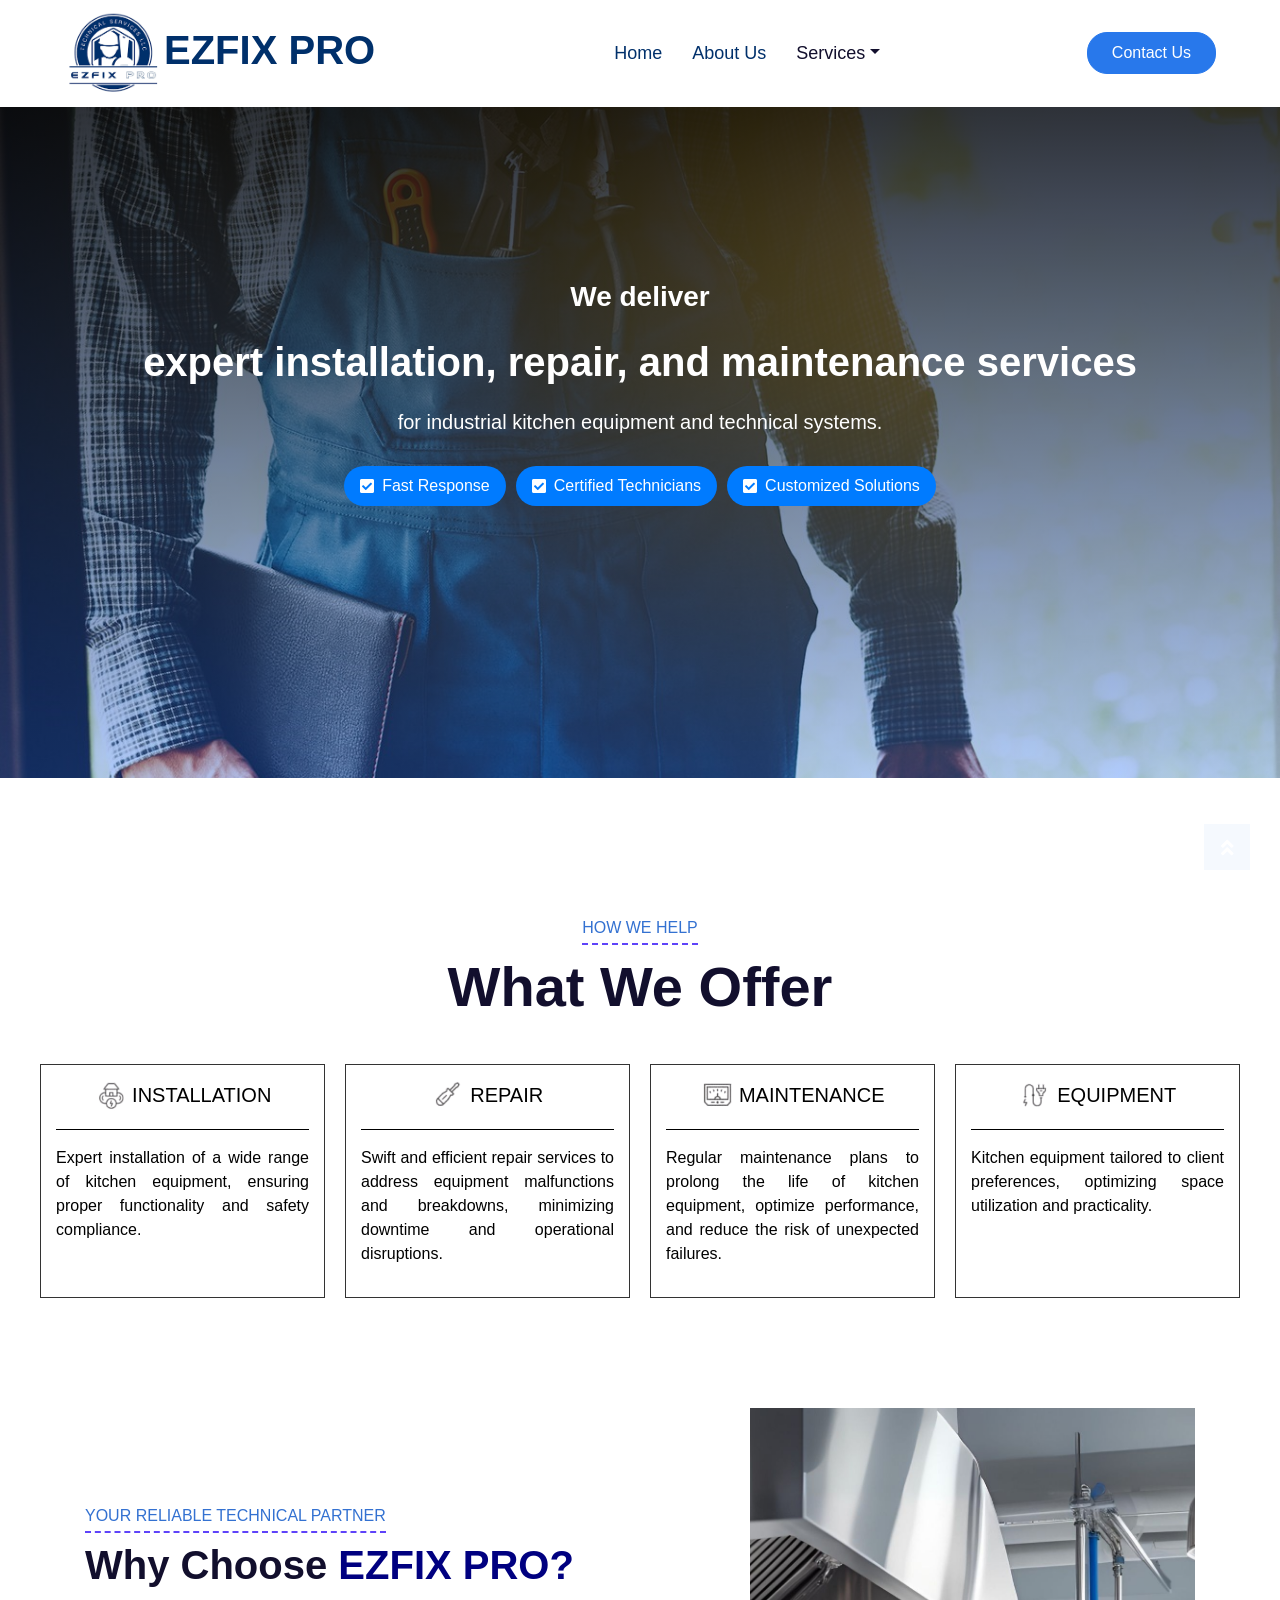
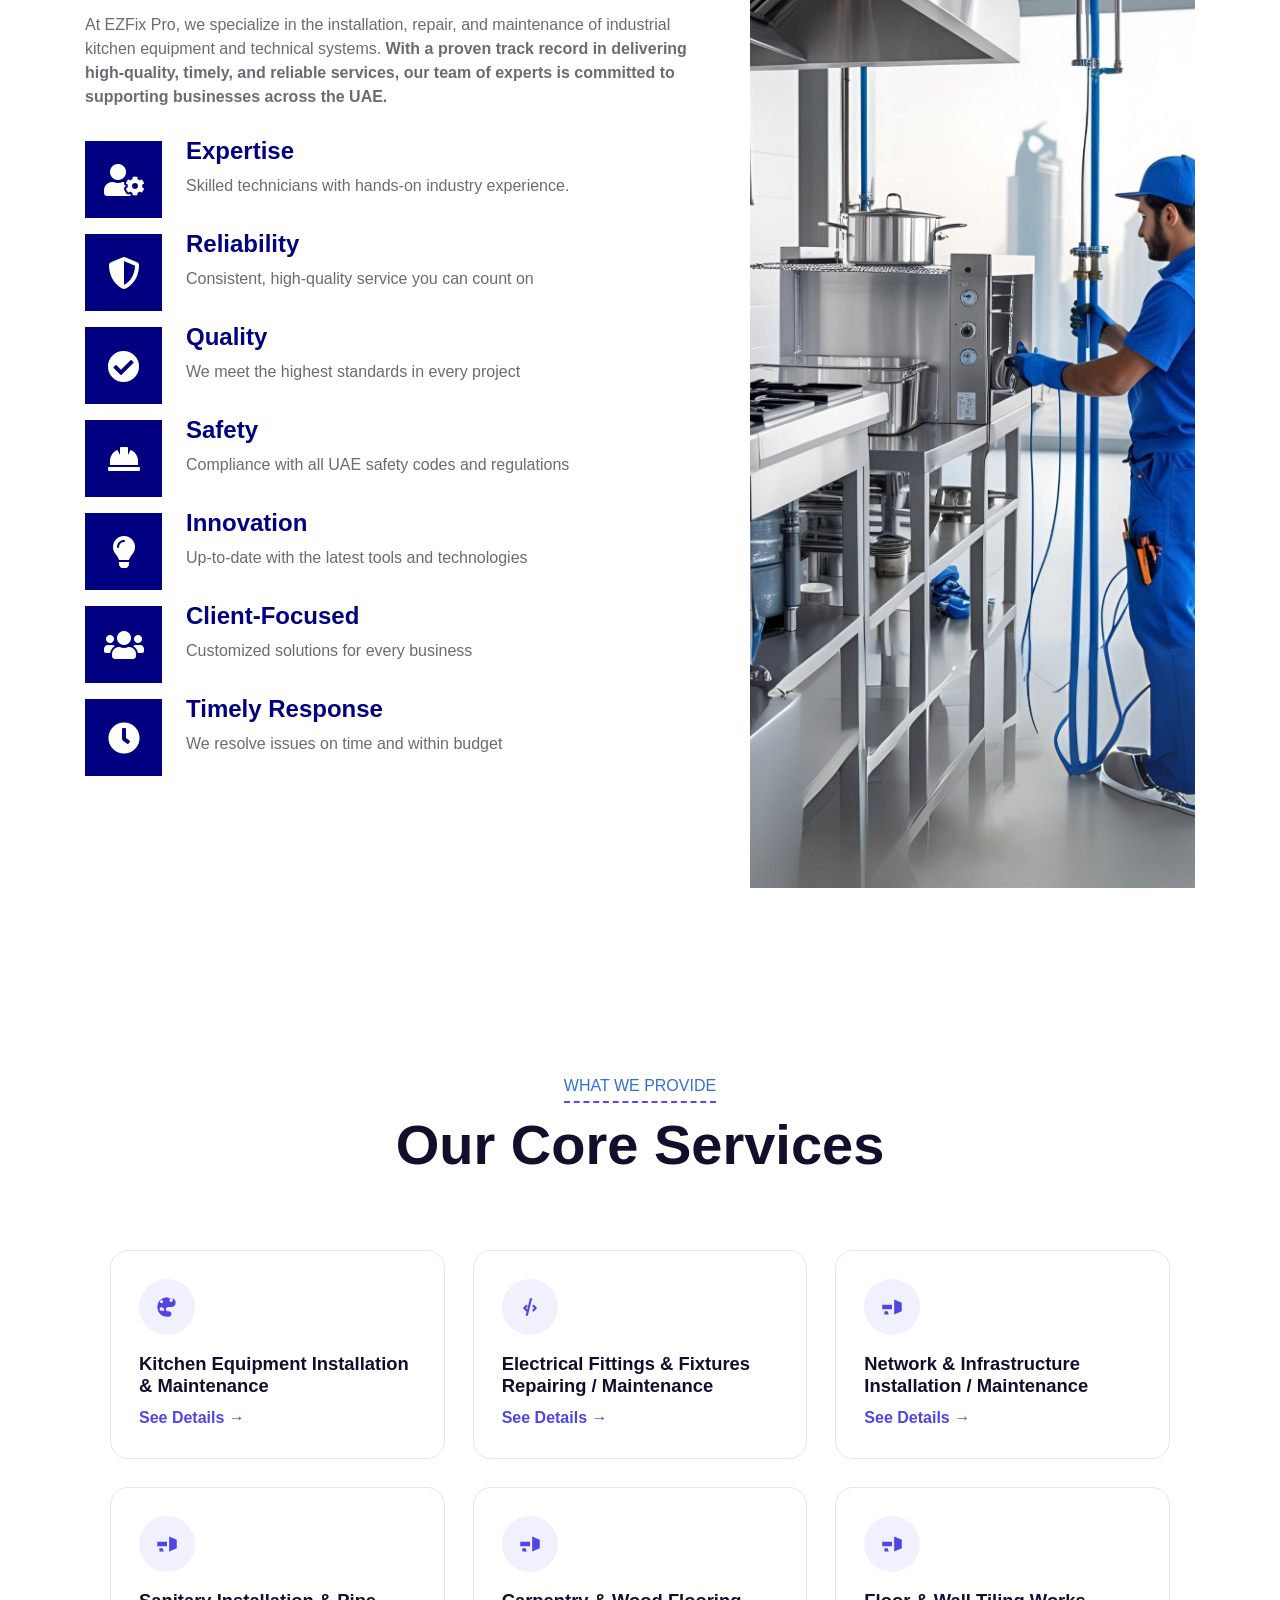
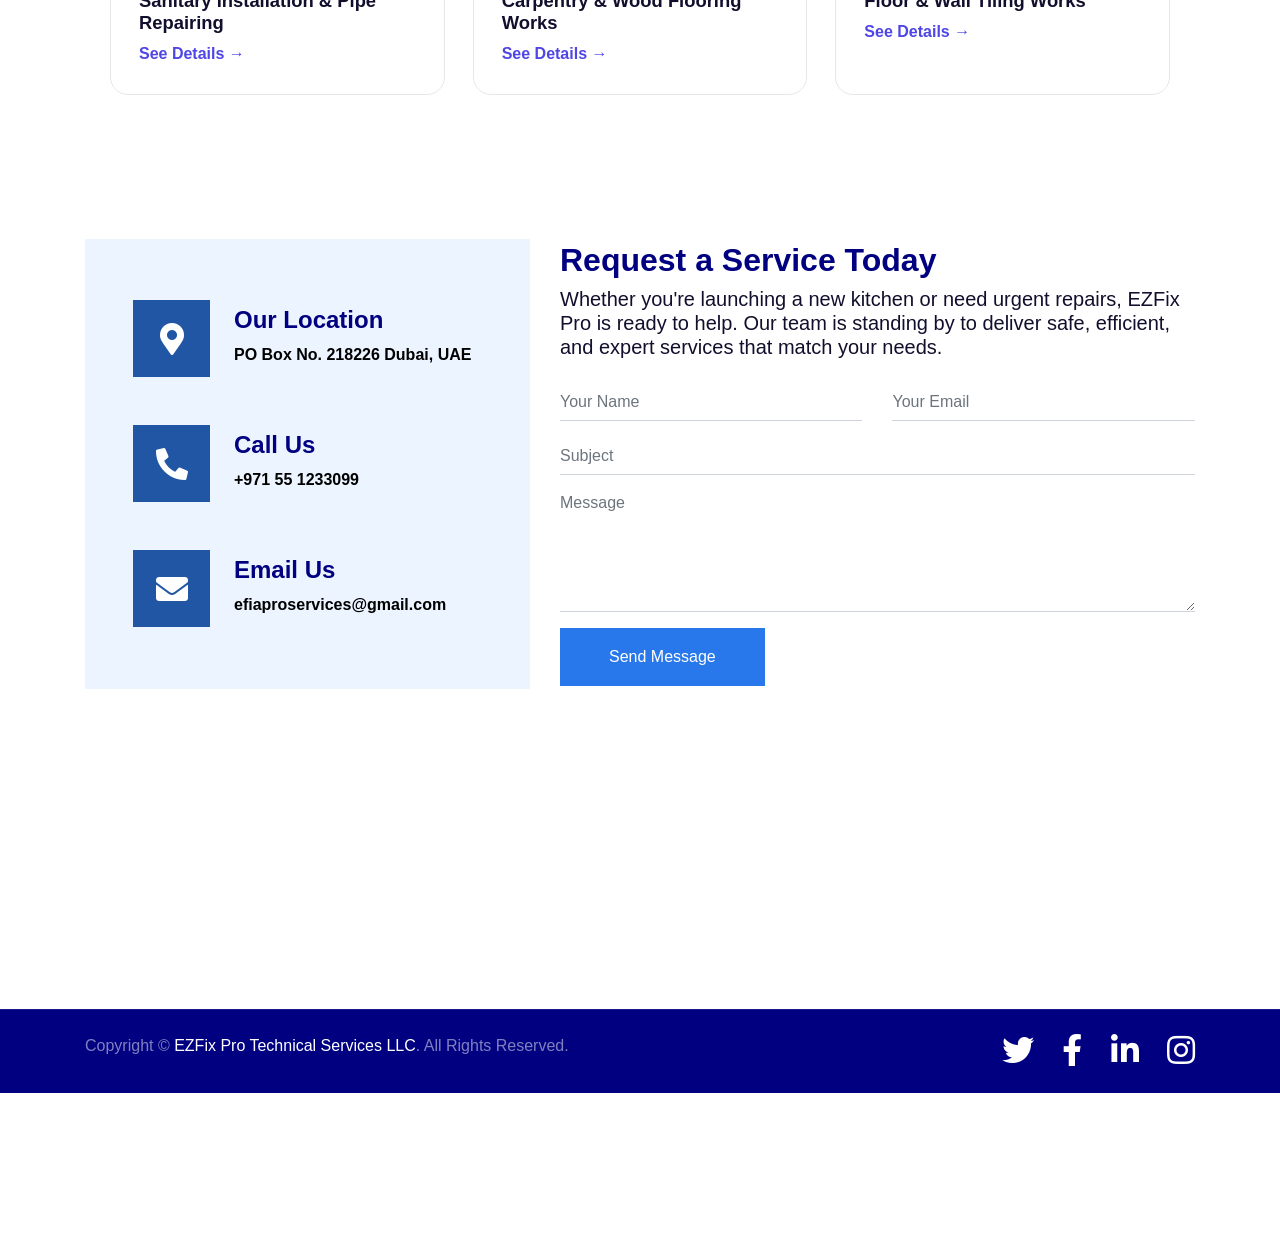
==== commit 11114bc7: "Update index.html" ====
--- a/index.html
+++ b/index.html
@@ -167,45 +167,56 @@
       </style>
           <!-- INSERTED STYLE FOR SECTION END -->
       
-      <section class="service-section">
-       <div class="service-container" style="display: flex; gap: 10px; flex-wrap: wrap; justify-content: center;">
-
-
-            
-      
- 
-                
-
-          <!-- Card 1 -->
-          <div  style="border: 1px solid #333; width: 220px; text-align: center;width: 22%;"><br>
-            <h5 style="color:black"><img style="width: 13%;" src="img/fav 1.png"> INSTALLATION</h3>
-    <hr style="border-color:black;">
-            <p  style="text-align: justify; padding: 10px; color:black">Expert installation of a wide range of kitchen equipment, ensuring proper functionality and safety compliance.</p>
-          </div>
-      
-          <!-- Card 2 -->
-         <div  style="border: 1px solid #333;  width: 220px; text-align: center;width: 22%;"><br>
-            <h5 style="color:black"><img style="width: 13%;" src="img/fav 2.png">REPAIR</h3>
-     <hr style="border-color:black;"><p  style="text-align: justify; padding: 10px; color:black"">Swift and efficient repair services to address equipment malfunctions and breakdowns, minimizing downtime and operational disruptions.</p>
-          </div>
-      
-          <!-- Card 3 -->
-        <div  style="border: 1px solid #333; width: 220px; text-align: center; width: 22%;"><br>
-           
-            <h5 style="color:black"><img style="width: 13%;" src="img/fav 4.png">&nbsp;MAINTENANCE</h3>
-        <hr style="border-color:black;">  <p  style="text-align: justify; padding: 10px; color:black"">Regular maintenance plans to prolong the life of kitchen equipment, optimize performance, and reduce the risk of unexpected failures.</p>
-          </div>
-      
-          <!-- Card 4 -->
-           <div  style="border: 1px solid #333;  width: 220px; text-align: center; width: 22%;"><br>
-           
-            <h5 style="color:black"><img style="width: 13%;" src="img/fav 3.png">EQUIPMENT </h3>
-       <hr style="border-color:black;">  <p  style="text-align: justify; padding: 10px; color:black"">Kitchen equipment tailored to client preferences, optimizing space utilization and practicality.</p>
-          </div>
-      
-        </div>
-      </section>
-      
+      <section class="service-section" style="padding: 20px;">
+  <div class="service-container" 
+       style="display: flex; flex-wrap: wrap; gap: 20px; justify-content: center;">
+
+    <!-- Card 1 -->
+    <div style="border: 1px solid #333; flex: 1 1 250px; max-width: 300px; text-align: center; padding: 15px; background:#fff;">
+      <h5 style="color:black;">
+        <img style="width: 13%;" src="img/fav 1.png"> INSTALLATION
+      </h5>
+      <hr style="border-color:black;">
+      <p style="text-align: justify; color:black;">
+        Expert installation of a wide range of kitchen equipment, ensuring proper functionality and safety compliance.
+      </p>
+    </div>
+
+    <!-- Card 2 -->
+    <div style="border: 1px solid #333; flex: 1 1 250px; max-width: 300px; text-align: center; padding: 15px; background:#fff;">
+      <h5 style="color:black;">
+        <img style="width: 13%;" src="img/fav 2.png"> REPAIR
+      </h5>
+      <hr style="border-color:black;">
+      <p style="text-align: justify; color:black;">
+        Swift and efficient repair services to address equipment malfunctions and breakdowns, minimizing downtime and operational disruptions.
+      </p>
+    </div>
+
+    <!-- Card 3 -->
+    <div style="border: 1px solid #333; flex: 1 1 250px; max-width: 300px; text-align: center; padding: 15px; background:#fff;">
+      <h5 style="color:black;">
+        <img style="width: 13%;" src="img/fav 4.png"> MAINTENANCE
+      </h5>
+      <hr style="border-color:black;">
+      <p style="text-align: justify; color:black;">
+        Regular maintenance plans to prolong the life of kitchen equipment, optimize performance, and reduce the risk of unexpected failures.
+      </p>
+    </div>
+
+    <!-- Card 4 -->
+    <div style="border: 1px solid #333; flex: 1 1 250px; max-width: 300px; text-align: center; padding: 15px; background:#fff;">
+      <h5 style="color:black;">
+        <img style="width: 13%;" src="img/fav 3.png"> EQUIPMENT
+      </h5>
+      <hr style="border-color:black;">
+      <p style="text-align: justify; color:black;">
+        Kitchen equipment tailored to client preferences, optimizing space utilization and practicality.
+      </p>
+    </div>
+
+  </div>
+</section>
 
 
 
